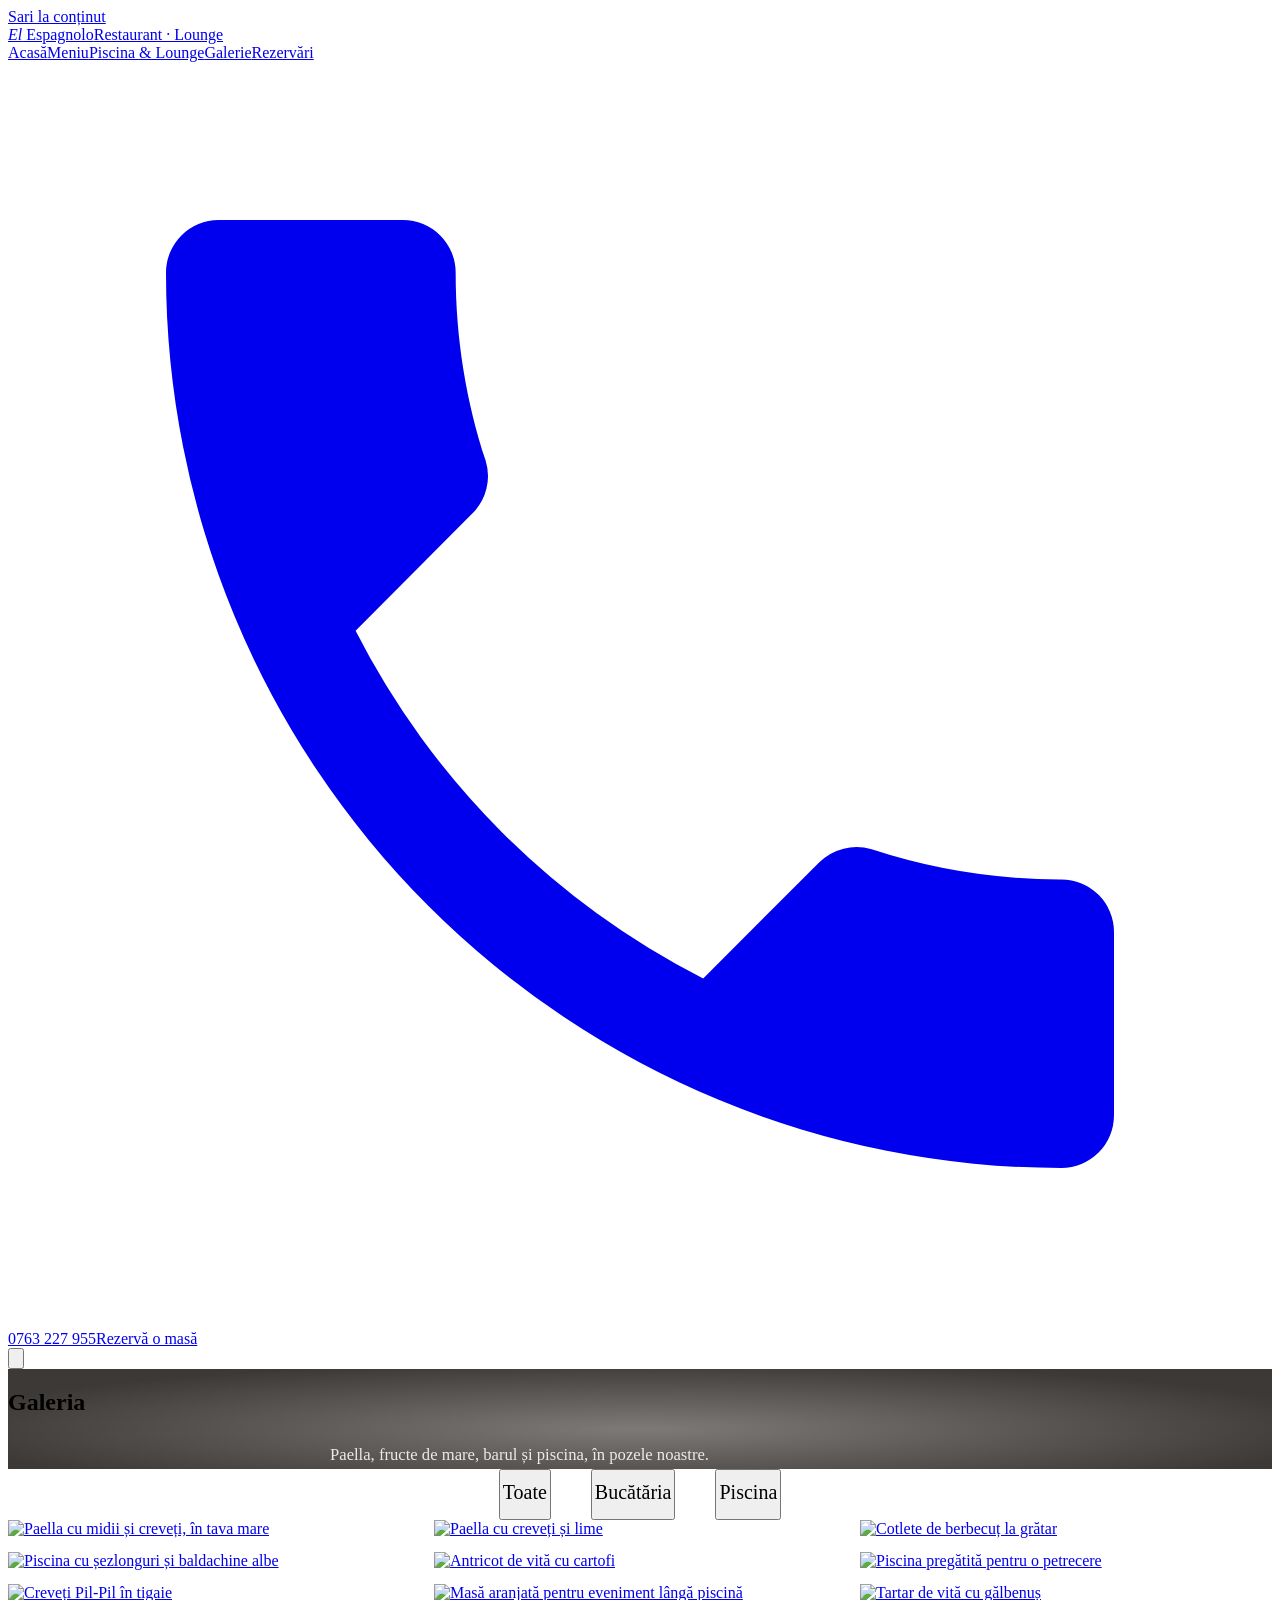
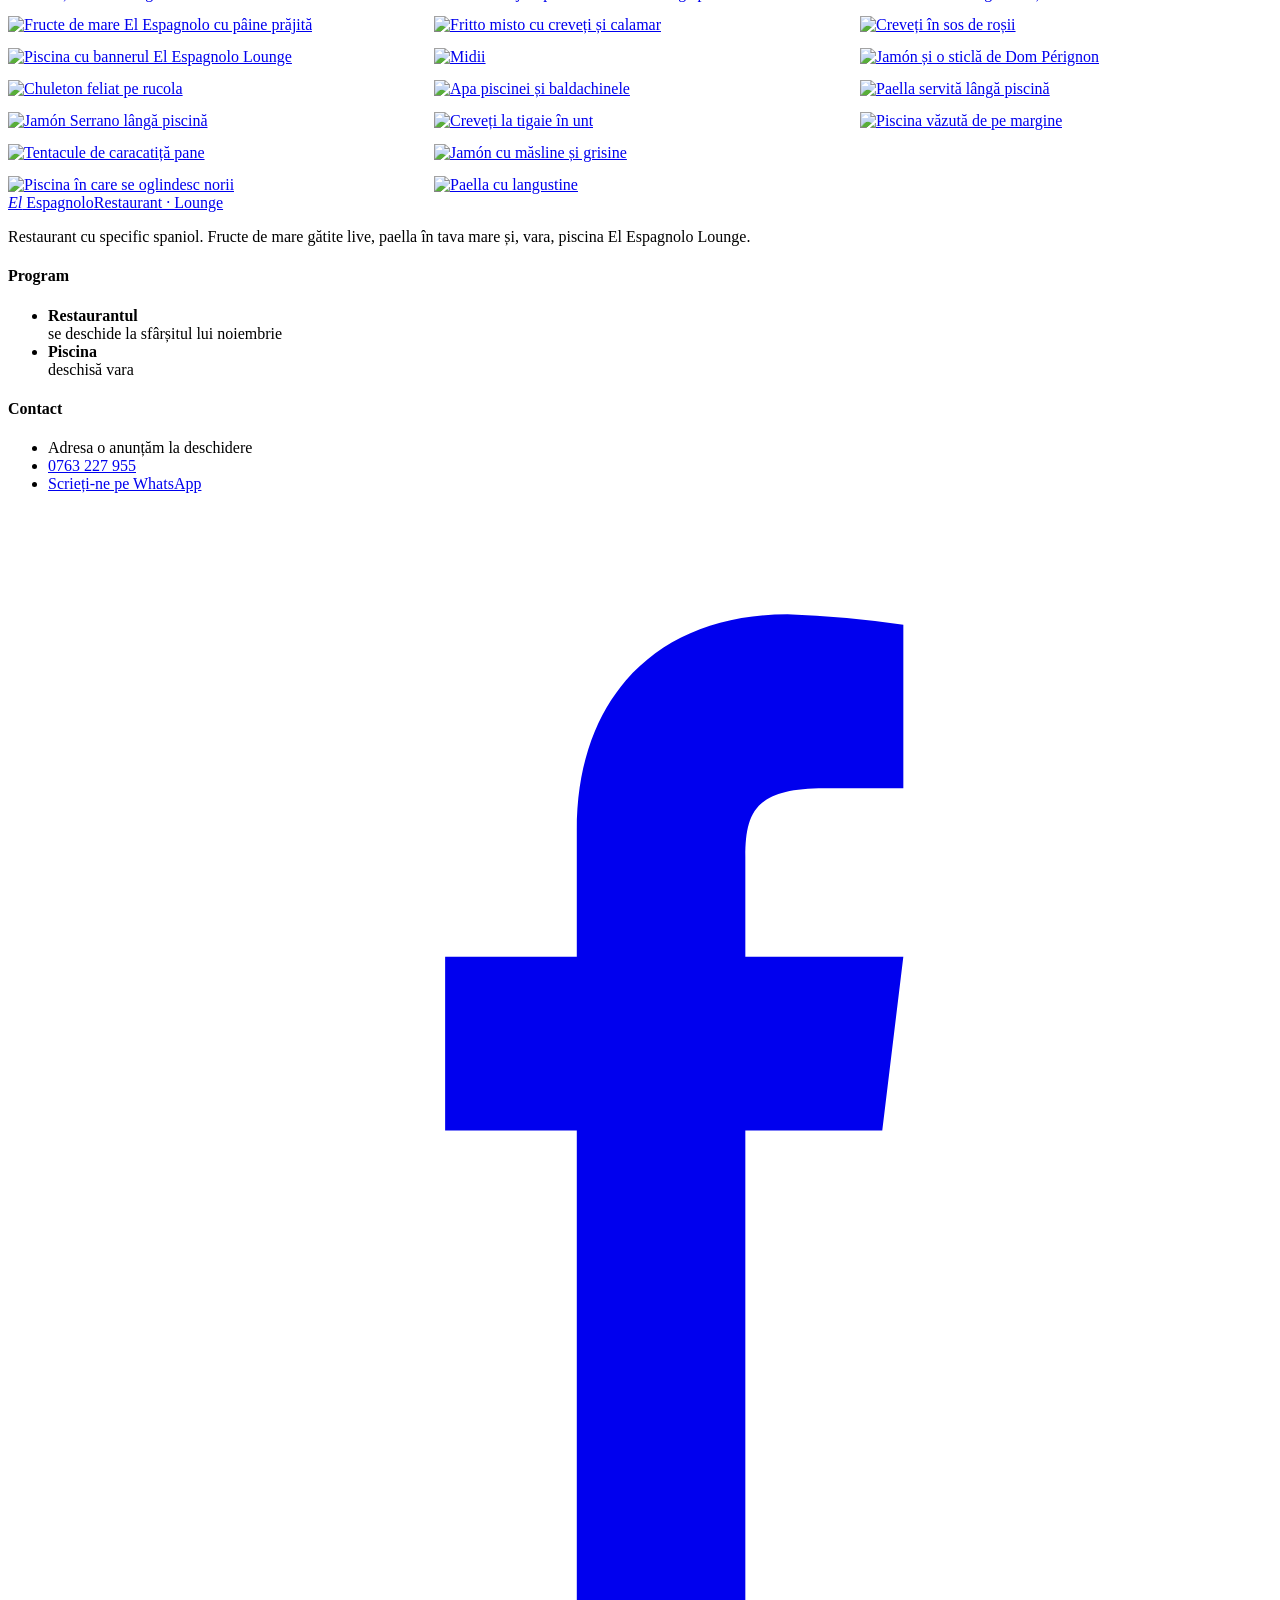
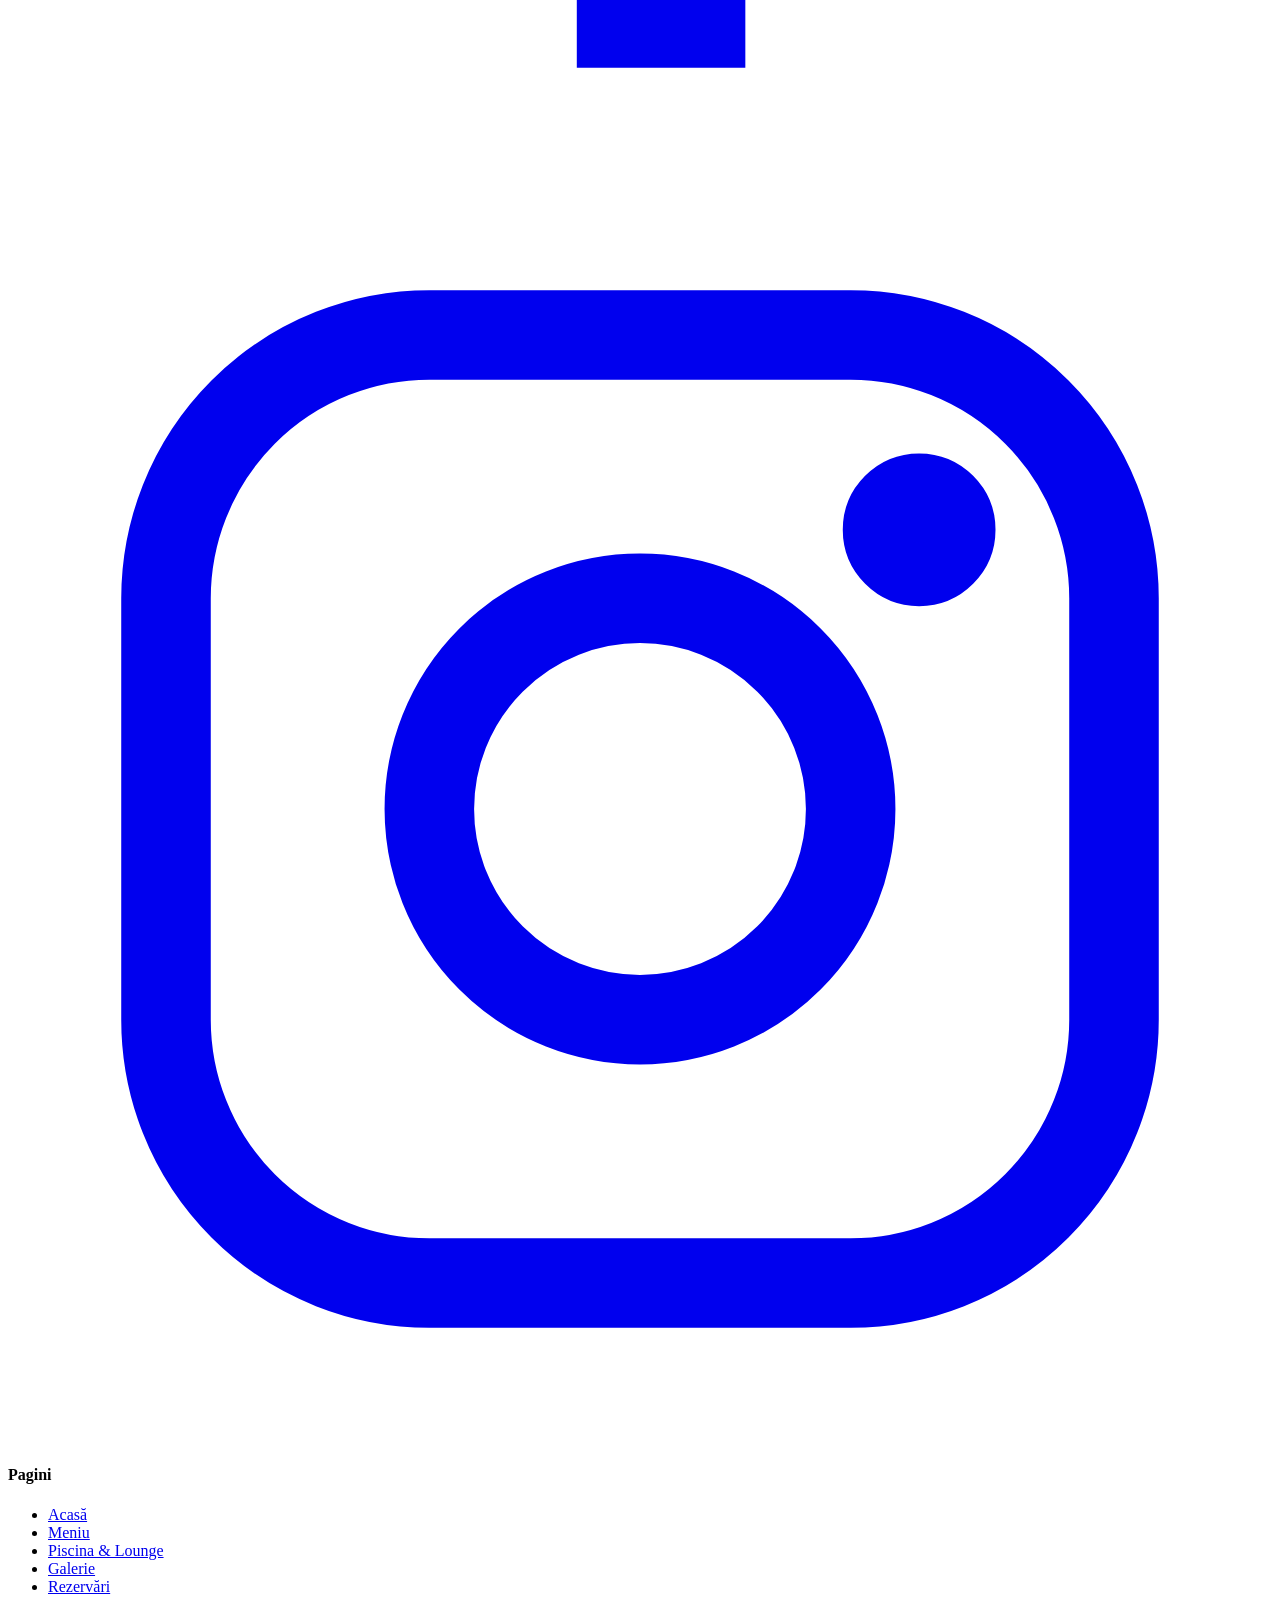
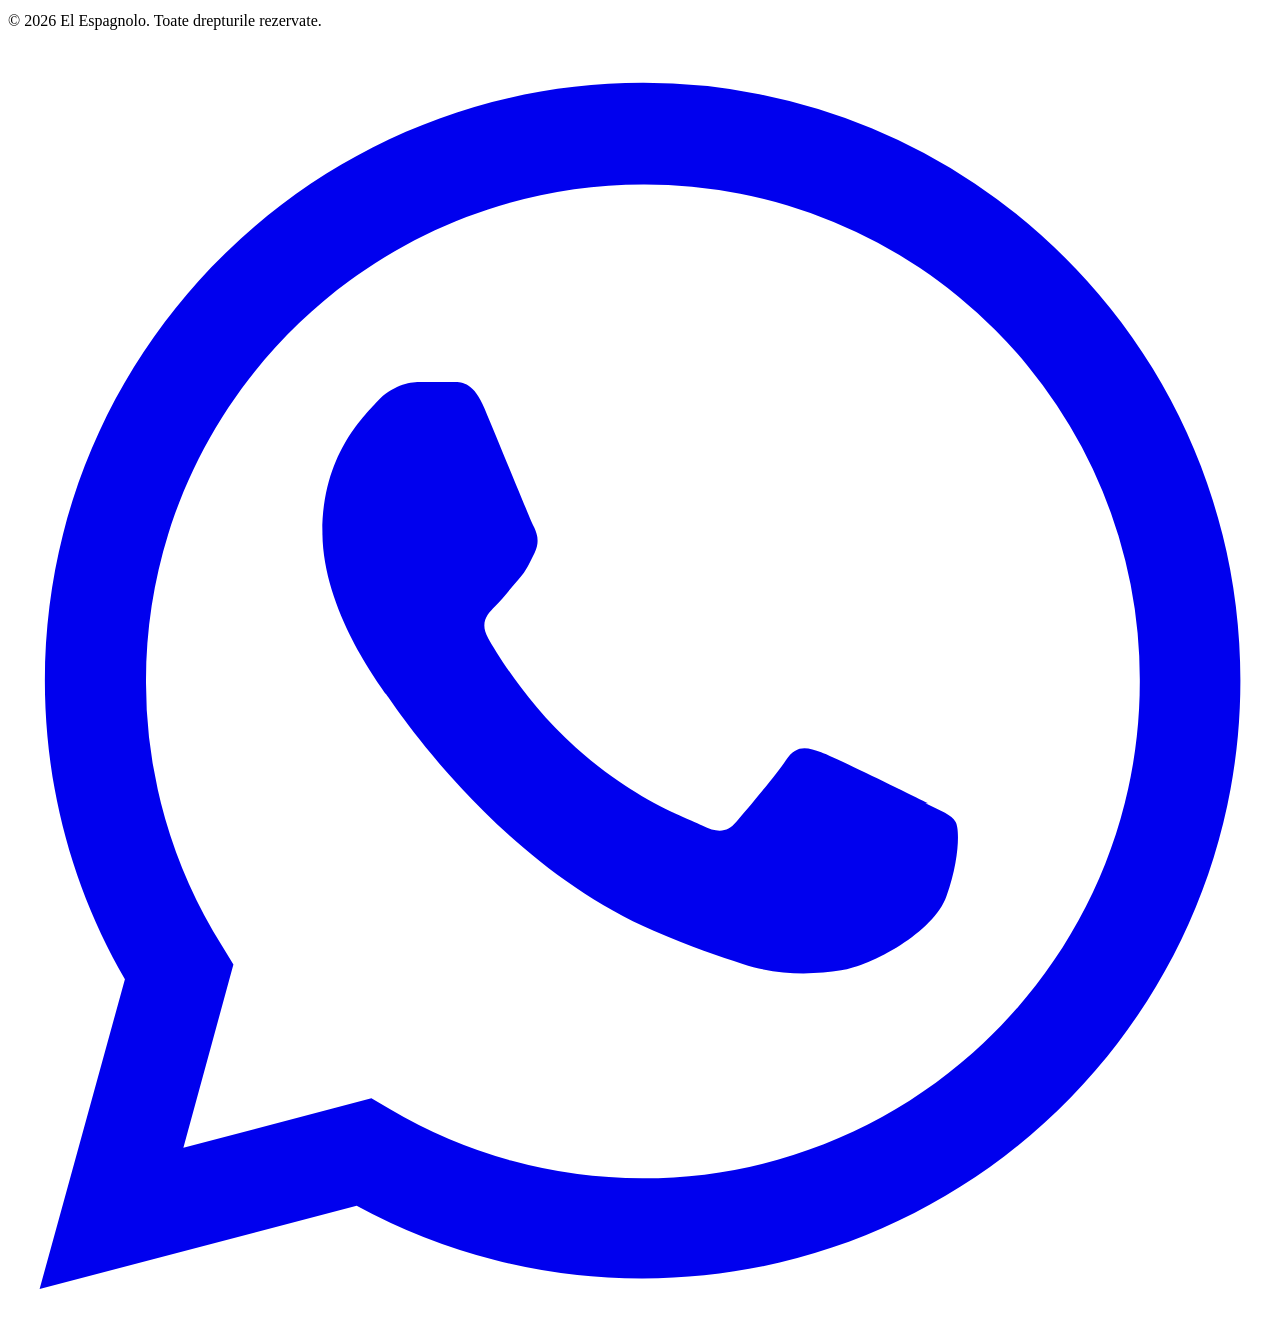
==== galerie/index.html @ dc4f6485 "Demo El Espagnolo" ====
<!DOCTYPE html><html lang="ro"><head><meta charset="utf-8"><meta name="viewport" content="width=device-width, initial-scale=1"><script>document.documentElement.classList.add('js');</script><title>Galerie · El Espagnolo</title><meta name="description" content="Poze de la El Espagnolo: paella, fructe de mare, barul și piscina El Espagnolo Lounge."><meta name="theme-color" content="#120d0a"><meta name="robots" content="noindex, nofollow"><link rel="icon" type="image/png" href="/el-espagnolo/favicon.png"><link rel="apple-touch-icon" href="/el-espagnolo/apple-touch-icon.png"><link rel="stylesheet" href="/el-espagnolo/_astro/Layout.CX-9FtsB.css"><style>.lb[data-astro-cid-utnzf2kr]{width:100vw;max-width:none;height:100dvh;max-height:none;color:var(--color-crem-text);background:#0c0907f5;border:0;margin:0;padding:56px 16px 64px}.lb[data-astro-cid-utnzf2kr][open]{place-items:center;display:grid}.lb[data-astro-cid-utnzf2kr]::backdrop{background:0 0}.lb__img[data-astro-cid-utnzf2kr]{object-fit:contain;max-width:min(1400px,100%);max-height:calc(100dvh - 140px)}.lb__alt[data-astro-cid-utnzf2kr]{text-align:center;color:#f3e6cfbf;font-size:14px;position:absolute;bottom:22px;left:0;right:0}.lb__btn[data-astro-cid-utnzf2kr]{border-radius:var(--radius-ui);width:48px;height:48px;color:var(--color-crem-text);place-items:center;transition:background-color .2s;display:grid;position:absolute}.lb__btn[data-astro-cid-utnzf2kr]:hover{background:#ffffff14}.lb__inchide[data-astro-cid-utnzf2kr]{top:10px;right:10px}.lb__prev[data-astro-cid-utnzf2kr],.lb__next[data-astro-cid-utnzf2kr]{top:50%;transform:translateY(-50%)}.lb__prev[data-astro-cid-utnzf2kr]{left:10px}.lb__next[data-astro-cid-utnzf2kr]{right:10px}@media (width<=640px){.lb__prev[data-astro-cid-utnzf2kr],.lb__next[data-astro-cid-utnzf2kr]{top:auto;bottom:8px;transform:none}}
.tp[data-astro-cid-t4bbc3rg]{padding:calc(var(--header-h) + clamp(72px, 9vw, 110px)) 0 clamp(72px, 9vw, 110px);background:var(--color-noapte);isolation:isolate;position:relative;overflow:hidden}.tp[data-astro-cid-t4bbc3rg] .tp__poza{z-index:-2;object-fit:cover;width:100%;height:100%;position:absolute;inset:0}.tp[data-astro-cid-t4bbc3rg]:before{content:"";z-index:-1;background:radial-gradient(at 50% 60%,#120d0a8c,#120d0ad1 80%);position:absolute;inset:0}.tp[data-astro-cid-t4bbc3rg] h1[data-astro-cid-t4bbc3rg] em[data-astro-cid-t4bbc3rg]{color:var(--color-aur);font-style:italic}.tp__text[data-astro-cid-t4bbc3rg]{color:#ffffffe0;max-width:620px;margin:24px auto 0;font-size:clamp(15.5px,1.3vw,17px);line-height:1.75}.tp__butoane[data-astro-cid-t4bbc3rg]{flex-wrap:wrap;justify-content:center;gap:14px;margin-top:36px;display:flex}
.file[data-astro-cid-ixi6pzvt]{border-bottom:1px solid var(--color-linie);justify-content:center;gap:clamp(18px,4vw,40px);display:flex}.fila[data-astro-cid-ixi6pzvt]{font-family:var(--font-serif);color:var(--color-muted);padding:10px 2px 14px;font-size:clamp(17px,2vw,20px);transition:color .2s;position:relative}.fila[data-astro-cid-ixi6pzvt]:after{content:"";background:var(--color-aur-2);height:2px;transition:transform .25s var(--ease-out-soft);position:absolute;bottom:-1px;left:0;right:0;transform:scaleX(0)}.fila[data-astro-cid-ixi6pzvt]:hover,.fila[data-astro-cid-ixi6pzvt].activ{color:var(--color-ink)}.fila[data-astro-cid-ixi6pzvt].activ:after{transform:scaleX(1)}.grila[data-astro-cid-ixi6pzvt]{columns:3 300px;column-gap:14px}.poza[data-astro-cid-ixi6pzvt]{break-inside:avoid;background:var(--color-poza);cursor:zoom-in;margin-bottom:14px;display:block;overflow:hidden}.poza[data-astro-cid-ixi6pzvt] img{width:100%;height:auto;transition:transform .6s var(--ease-out-soft), filter .3s}.poza[data-astro-cid-ixi6pzvt]:hover img{transform:scale(1.03)}.poza[data-astro-cid-ixi6pzvt][hidden]{display:none}
</style></head><body><a href="#continut" class="sr-only focus:not-sr-only focus:fixed focus:top-3 focus:left-3 focus:z-[100] focus:rounded-lg focus:bg-white focus:px-4 focus:py-2 focus:text-ink">Sari la conținut</a><header class="antet antet--plin" data-antet data-astro-cid-nen7h5rs><div class="container-site flex h-full items-center justify-between gap-6" data-astro-cid-nen7h5rs><a href="/el-espagnolo/" class="shrink-0" aria-label="El Espagnolo, prima pagină" data-astro-cid-nen7h5rs><span class="logo" data-astro-cid-f7espo7c><span class="logo__nume" data-astro-cid-f7espo7c><em data-astro-cid-f7espo7c>El</em> Espagnolo</span><span class="logo__sub" data-astro-cid-f7espo7c>Restaurant · Lounge</span></span></a><nav class="hidden items-center gap-8 xl:flex" aria-label="Meniu principal" data-astro-cid-nen7h5rs><a href="/el-espagnolo/" class="antet__link" data-astro-cid-nen7h5rs>Acasă</a><a href="/el-espagnolo/meniu/" class="antet__link" data-astro-cid-nen7h5rs>Meniu</a><a href="/el-espagnolo/piscina/" class="antet__link" data-astro-cid-nen7h5rs>Piscina &amp; Lounge</a><a href="/el-espagnolo/galerie/" class="antet__link activ" aria-current="page" data-astro-cid-nen7h5rs>Galerie</a><a href="/el-espagnolo/rezervari/" class="antet__link" data-astro-cid-nen7h5rs>Rezervări</a></nav><div class="hidden items-center gap-6 xl:flex" data-astro-cid-nen7h5rs><a href="tel:+40763227955" class="antet__tel" data-astro-cid-nen7h5rs><svg class="size-4 text-aur" viewBox="0 0 24 24" fill="currentColor" aria-hidden="true"><path d="M6.6 10.8a15.1 15.1 0 0 0 6.6 6.6l2.2-2.2a1 1 0 0 1 1-.25 11.4 11.4 0 0 0 3.6.57 1 1 0 0 1 1 1V20a1 1 0 0 1-1 1A17 17 0 0 1 3 4a1 1 0 0 1 1-1h3.5a1 1 0 0 1 1 1c0 1.25.2 2.45.57 3.57a1 1 0 0 1-.25 1z"></path></svg>0763 227 955</a><a href="/el-espagnolo/rezervari/" class="btn btn-aur antet__btn" data-astro-cid-nen7h5rs>Rezervă o masă</a></div><button type="button" class="antet__burger xl:hidden" aria-label="Deschide meniul" aria-expanded="false" aria-controls="meniu-mobil" data-burger data-astro-cid-nen7h5rs><svg class="size-6" viewBox="0 0 24 24" fill="none" stroke="currentColor" stroke-width="2.2" aria-hidden="true"><path d="M2 5h20M2 12h20M2 19h20"></path></svg></button></div></header><div id="meniu-mobil" class="mobil" hidden data-mobil data-astro-cid-nen7h5rs><div class="container-site flex h-[var(--header-h)] items-center justify-between" data-astro-cid-nen7h5rs><a href="/el-espagnolo/" aria-label="El Espagnolo, prima pagină" data-astro-cid-nen7h5rs><span class="logo" data-astro-cid-f7espo7c><span class="logo__nume" data-astro-cid-f7espo7c><em data-astro-cid-f7espo7c>El</em> Espagnolo</span><span class="logo__sub" data-astro-cid-f7espo7c>Restaurant · Lounge</span></span></a><button type="button" class="antet__burger" aria-label="Închide meniul" data-inchide data-astro-cid-nen7h5rs><svg class="size-6" viewBox="0 0 24 24" fill="none" stroke="currentColor" stroke-width="2.2" aria-hidden="true"><path d="m4 4 16 16M20 4 4 20"></path></svg></button></div><nav class="container-site mt-6 flex flex-col" aria-label="Meniu principal" data-astro-cid-nen7h5rs><a href="/el-espagnolo/" class="mobil__link" data-astro-cid-nen7h5rs>Acasă</a><a href="/el-espagnolo/meniu/" class="mobil__link" data-astro-cid-nen7h5rs>Meniu</a><a href="/el-espagnolo/piscina/" class="mobil__link" data-astro-cid-nen7h5rs>Piscina &amp; Lounge</a><a href="/el-espagnolo/galerie/" class="mobil__link activ" data-astro-cid-nen7h5rs>Galerie</a><a href="/el-espagnolo/rezervari/" class="mobil__link" data-astro-cid-nen7h5rs>Rezervări</a></nav><div class="container-site mt-10 flex flex-col gap-3" data-astro-cid-nen7h5rs><a href="/el-espagnolo/rezervari/" class="btn btn-aur w-full" data-astro-cid-nen7h5rs>Rezervă o masă</a><a href="tel:+40763227955" class="btn btn-contur w-full" data-astro-cid-nen7h5rs><svg class="size-4" viewBox="0 0 24 24" fill="currentColor" aria-hidden="true"><path d="M6.6 10.8a15.1 15.1 0 0 0 6.6 6.6l2.2-2.2a1 1 0 0 1 1-.25 11.4 11.4 0 0 0 3.6.57 1 1 0 0 1 1 1V20a1 1 0 0 1-1 1A17 17 0 0 1 3 4a1 1 0 0 1 1-1h3.5a1 1 0 0 1 1 1c0 1.25.2 2.45.57 3.57a1 1 0 0 1-.25 1z"></path></svg>0763 227 955</a></div></div><script type="module">var e=document.querySelector(`[data-antet]`);if(e?.classList.contains(`antet--peste`)){let t=()=>e.classList.toggle(`solid`,window.scrollY>40);t(),window.addEventListener(`scroll`,t,{passive:!0})}var t=document.querySelector(`[data-burger]`),n=document.querySelector(`[data-mobil]`),r=document.querySelector(`[data-inchide]`),i=e=>{n&&t&&(n.hidden=!e,t.setAttribute(`aria-expanded`,String(e)),document.documentElement.style.overflow=e?`hidden`:``,(e?r:t)?.focus())};t?.addEventListener(`click`,()=>i(!0)),r?.addEventListener(`click`,()=>i(!1)),document.addEventListener(`keydown`,e=>{e.key===`Escape`&&n&&!n.hidden&&i(!1)});</script><main id="continut"><section class="tp" data-astro-cid-t4bbc3rg><img src="/el-espagnolo/_astro/paella-piscina.Dd71itfz_Z2bz4U.webp" srcset="/el-espagnolo/_astro/paella-piscina.Dd71itfz_1eOojk.webp 960w, /el-espagnolo/_astro/paella-piscina.Dd71itfz_Z2bz4U.webp 1126w" alt sizes="100vw" loading="eager" fetchpriority="high" style="object-position:50% 60%" data-astro-cid-t4bbc3rg="true" decoding="async" width="1126" height="2000" class="tp__poza"><div class="container-site relative text-center" data-astro-cid-t4bbc3rg><h1 class="titlu-mare text-white" data-astro-cid-t4bbc3rg>Galeria</h1><p class="tp__text" data-astro-cid-t4bbc3rg>Paella, fructe de mare, barul și piscina, în pozele noastre.</p></div></section><section class="bg-fildes pt-14 pb-[var(--sectiune)]" data-astro-cid-ixi6pzvt><div class="container-site" data-astro-cid-ixi6pzvt><div class="file" role="tablist" aria-label="Filtrează galeria" data-astro-cid-ixi6pzvt><button type="button" role="tab" class="fila activ" aria-selected="true" data-grup="toate" data-astro-cid-ixi6pzvt>Toate</button><button type="button" role="tab" class="fila" aria-selected="false" data-grup="bucatarie" data-astro-cid-ixi6pzvt>Bucătăria</button><button type="button" role="tab" class="fila" aria-selected="false" data-grup="piscina" data-astro-cid-ixi6pzvt>Piscina</button></div><div class="grila mt-10" data-astro-cid-ixi6pzvt><a href="/el-espagnolo/_astro/paella-midii-creveti.BeEu_T23_2DRIn.webp" class="poza" data-lb="/el-espagnolo/_astro/paella-midii-creveti.BeEu_T23_2DRIn.webp" data-lb-alt="Paella cu midii și creveți, în tava mare" data-grup-poza="bucatarie" data-astro-cid-ixi6pzvt><img src="/el-espagnolo/_astro/paella-midii-creveti.BeEu_T23_Z1vIK31.webp" srcset="/el-espagnolo/_astro/paella-midii-creveti.BeEu_T23_Z2qQzFH.webp 400w, /el-espagnolo/_astro/paella-midii-creveti.BeEu_T23_QlnO4.webp 720w" alt="Paella cu midii și creveți, în tava mare" sizes="(min-width: 1024px) 400px, (min-width: 640px) 50vw, 100vw" data-astro-cid-ixi6pzvt="true" loading="lazy" decoding="async" width="2000" height="1126"></a><a href="/el-espagnolo/_astro/piscina-baldachine.cKUKAwQf_ocAQL.webp" class="poza" data-lb="/el-espagnolo/_astro/piscina-baldachine.cKUKAwQf_ocAQL.webp" data-lb-alt="Piscina cu șezlonguri și baldachine albe" data-grup-poza="piscina" data-astro-cid-ixi6pzvt><img src="/el-espagnolo/_astro/piscina-baldachine.cKUKAwQf_1Brqib.webp" srcset="/el-espagnolo/_astro/piscina-baldachine.cKUKAwQf_Z1O7o8n.webp 400w, /el-espagnolo/_astro/piscina-baldachine.cKUKAwQf_Z26Gehv.webp 720w" alt="Piscina cu șezlonguri și baldachine albe" sizes="(min-width: 1024px) 400px, (min-width: 640px) 50vw, 100vw" data-astro-cid-ixi6pzvt="true" loading="lazy" decoding="async" width="2000" height="1126"></a><a href="/el-espagnolo/_astro/creveti-pil-pil.D8tKtsqc_20e2pJ.webp" class="poza" data-lb="/el-espagnolo/_astro/creveti-pil-pil.D8tKtsqc_20e2pJ.webp" data-lb-alt="Creveți Pil-Pil în tigaie" data-grup-poza="bucatarie" data-astro-cid-ixi6pzvt><img src="/el-espagnolo/_astro/creveti-pil-pil.D8tKtsqc_Z26lEIX.webp" srcset="/el-espagnolo/_astro/creveti-pil-pil.D8tKtsqc_2djw2T.webp 400w, /el-espagnolo/_astro/creveti-pil-pil.D8tKtsqc_Z1qGGSC.webp 720w" alt="Creveți Pil-Pil în tigaie" sizes="(min-width: 1024px) 400px, (min-width: 640px) 50vw, 100vw" data-astro-cid-ixi6pzvt="true" loading="lazy" decoding="async" width="924" height="2000"></a><a href="/el-espagnolo/_astro/fructe-de-mare-espagnolo.Bnk3DT7w_Z2qxuss.webp" class="poza" data-lb="/el-espagnolo/_astro/fructe-de-mare-espagnolo.Bnk3DT7w_Z2qxuss.webp" data-lb-alt="Fructe de mare El Espagnolo cu pâine prăjită" data-grup-poza="bucatarie" data-astro-cid-ixi6pzvt><img src="/el-espagnolo/_astro/fructe-de-mare-espagnolo.Bnk3DT7w_1b1fY4.webp" srcset="/el-espagnolo/_astro/fructe-de-mare-espagnolo.Bnk3DT7w_ZaAm0p.webp 400w, /el-espagnolo/_astro/fructe-de-mare-espagnolo.Bnk3DT7w_Znytuw.webp 720w" alt="Fructe de mare El Espagnolo cu pâine prăjită" sizes="(min-width: 1024px) 400px, (min-width: 640px) 50vw, 100vw" data-astro-cid-ixi6pzvt="true" loading="lazy" decoding="async" width="946" height="2048"></a><a href="/el-espagnolo/_astro/piscina-lounge.BAAGfzZ5_13Ot0a.webp" class="poza" data-lb="/el-espagnolo/_astro/piscina-lounge.BAAGfzZ5_13Ot0a.webp" data-lb-alt="Piscina cu bannerul El Espagnolo Lounge" data-grup-poza="piscina" data-astro-cid-ixi6pzvt><img src="/el-espagnolo/_astro/piscina-lounge.BAAGfzZ5_1uQHTp.webp" srcset="/el-espagnolo/_astro/piscina-lounge.BAAGfzZ5_8QKsj.webp 400w, /el-espagnolo/_astro/piscina-lounge.BAAGfzZ5_CNb93.webp 720w" alt="Piscina cu bannerul El Espagnolo Lounge" sizes="(min-width: 1024px) 400px, (min-width: 640px) 50vw, 100vw" data-astro-cid-ixi6pzvt="true" loading="lazy" decoding="async" width="2000" height="1126"></a><a href="/el-espagnolo/_astro/chuleton-rucola.D6UHAKng_Z1v4KBX.webp" class="poza" data-lb="/el-espagnolo/_astro/chuleton-rucola.D6UHAKng_Z1v4KBX.webp" data-lb-alt="Chuleton feliat pe rucola" data-grup-poza="bucatarie" data-astro-cid-ixi6pzvt><img src="/el-espagnolo/_astro/chuleton-rucola.D6UHAKng_1fPjoP.webp" srcset="/el-espagnolo/_astro/chuleton-rucola.D6UHAKng_1itElw.webp 400w, /el-espagnolo/_astro/chuleton-rucola.D6UHAKng_Z2sdbsQ.webp 720w" alt="Chuleton feliat pe rucola" sizes="(min-width: 1024px) 400px, (min-width: 640px) 50vw, 100vw" data-astro-cid-ixi6pzvt="true" loading="lazy" decoding="async" width="995" height="2048"></a><a href="/el-espagnolo/_astro/jamon-piscina.BQNOG-IE_20Gqev.webp" class="poza" data-lb="/el-espagnolo/_astro/jamon-piscina.BQNOG-IE_20Gqev.webp" data-lb-alt="Jamón Serrano lângă piscină" data-grup-poza="bucatarie" data-astro-cid-ixi6pzvt><img src="/el-espagnolo/_astro/jamon-piscina.BQNOG-IE_Z21kWbz.webp" srcset="/el-espagnolo/_astro/jamon-piscina.BQNOG-IE_Zj0LFy.webp 400w, /el-espagnolo/_astro/jamon-piscina.BQNOG-IE_Z1VOidj.webp 720w" alt="Jamón Serrano lângă piscină" sizes="(min-width: 1024px) 400px, (min-width: 640px) 50vw, 100vw" data-astro-cid-ixi6pzvt="true" loading="lazy" decoding="async" width="1350" height="2400"></a><a href="/el-espagnolo/_astro/caracatita-pane.CkDs6-ld_Z1jaWXF.webp" class="poza" data-lb="/el-espagnolo/_astro/caracatita-pane.CkDs6-ld_Z1jaWXF.webp" data-lb-alt="Tentacule de caracatiță pane" data-grup-poza="bucatarie" data-astro-cid-ixi6pzvt><img src="/el-espagnolo/_astro/caracatita-pane.CkDs6-ld_Z2wSJfw.webp" srcset="/el-espagnolo/_astro/caracatita-pane.CkDs6-ld_1LLrwl.webp 400w, /el-espagnolo/_astro/caracatita-pane.CkDs6-ld_Z1ReLpb.webp 720w" alt="Tentacule de caracatiță pane" sizes="(min-width: 1024px) 400px, (min-width: 640px) 50vw, 100vw" data-astro-cid-ixi6pzvt="true" loading="lazy" decoding="async" width="924" height="2000"></a><a href="/el-espagnolo/_astro/piscina-oglinda.Cqft7feU_ZrXi7V.webp" class="poza" data-lb="/el-espagnolo/_astro/piscina-oglinda.Cqft7feU_ZrXi7V.webp" data-lb-alt="Piscina în care se oglindesc norii" data-grup-poza="piscina" data-astro-cid-ixi6pzvt><img src="/el-espagnolo/_astro/piscina-oglinda.Cqft7feU_Z1QL5fn.webp" srcset="/el-espagnolo/_astro/piscina-oglinda.Cqft7feU_KaeNF.webp 400w, /el-espagnolo/_astro/piscina-oglinda.Cqft7feU_IyCUl.webp 720w" alt="Piscina în care se oglindesc norii" sizes="(min-width: 1024px) 400px, (min-width: 640px) 50vw, 100vw" data-astro-cid-ixi6pzvt="true" loading="lazy" decoding="async" width="2000" height="1126"></a><a href="/el-espagnolo/_astro/paella-lamaie.Boj1KfNP_Z2jWqPR.webp" class="poza" data-lb="/el-espagnolo/_astro/paella-lamaie.Boj1KfNP_Z2jWqPR.webp" data-lb-alt="Paella cu creveți și lime" data-grup-poza="bucatarie" data-astro-cid-ixi6pzvt><img src="/el-espagnolo/_astro/paella-lamaie.Boj1KfNP_Z10fcpT.webp" srcset="/el-espagnolo/_astro/paella-lamaie.Boj1KfNP_ZjqTel.webp 400w, /el-espagnolo/_astro/paella-lamaie.Boj1KfNP_1uyHBt.webp 720w" alt="Paella cu creveți și lime" sizes="(min-width: 1024px) 400px, (min-width: 640px) 50vw, 100vw" data-astro-cid-ixi6pzvt="true" loading="lazy" decoding="async" width="2000" height="1126"></a><a href="/el-espagnolo/_astro/antricot-cartofi.D1Fv7wzt_psQzF.webp" class="poza" data-lb="/el-espagnolo/_astro/antricot-cartofi.D1Fv7wzt_psQzF.webp" data-lb-alt="Antricot de vită cu cartofi" data-grup-poza="bucatarie" data-astro-cid-ixi6pzvt><img src="/el-espagnolo/_astro/antricot-cartofi.D1Fv7wzt_ZeEX8N.webp" srcset="/el-espagnolo/_astro/antricot-cartofi.D1Fv7wzt_Z1lGysM.webp 400w, /el-espagnolo/_astro/antricot-cartofi.D1Fv7wzt_ZFE8yH.webp 720w" alt="Antricot de vită cu cartofi" sizes="(min-width: 1024px) 400px, (min-width: 640px) 50vw, 100vw" data-astro-cid-ixi6pzvt="true" loading="lazy" decoding="async" width="1153" height="2048"></a><a href="/el-espagnolo/_astro/eveniment-piscina.DTo8fNOn_1hP5fq.webp" class="poza" data-lb="/el-espagnolo/_astro/eveniment-piscina.DTo8fNOn_1hP5fq.webp" data-lb-alt="Masă aranjată pentru eveniment lângă piscină" data-grup-poza="piscina" data-astro-cid-ixi6pzvt><img src="/el-espagnolo/_astro/eveniment-piscina.DTo8fNOn_Zv3wD8.webp" srcset="/el-espagnolo/_astro/eveniment-piscina.DTo8fNOn_1V3aaF.webp 400w, /el-espagnolo/_astro/eveniment-piscina.DTo8fNOn_ZIkqls.webp 720w" alt="Masă aranjată pentru eveniment lângă piscină" sizes="(min-width: 1024px) 400px, (min-width: 640px) 50vw, 100vw" data-astro-cid-ixi6pzvt="true" loading="lazy" decoding="async" width="1600" height="1200"></a><a href="/el-espagnolo/_astro/fritto-misto.q4AoSHuI_6gqzU.webp" class="poza" data-lb="/el-espagnolo/_astro/fritto-misto.q4AoSHuI_6gqzU.webp" data-lb-alt="Fritto misto cu creveți și calamar" data-grup-poza="bucatarie" data-astro-cid-ixi6pzvt><img src="/el-espagnolo/_astro/fritto-misto.q4AoSHuI_1nOT8.webp" srcset="/el-espagnolo/_astro/fritto-misto.q4AoSHuI_ZOv81B.webp 400w, /el-espagnolo/_astro/fritto-misto.q4AoSHuI_DOQAM.webp 720w" alt="Fritto misto cu creveți și calamar" sizes="(min-width: 1024px) 400px, (min-width: 640px) 50vw, 100vw" data-astro-cid-ixi6pzvt="true" loading="lazy" decoding="async" width="954" height="954"></a><a href="/el-espagnolo/_astro/midii.WesQ9Hp8_Z1N7ehe.webp" class="poza" data-lb="/el-espagnolo/_astro/midii.WesQ9Hp8_Z1N7ehe.webp" data-lb-alt="Midii" data-grup-poza="bucatarie" data-astro-cid-ixi6pzvt><img src="/el-espagnolo/_astro/midii.WesQ9Hp8_12oab1.webp" srcset="/el-espagnolo/_astro/midii.WesQ9Hp8_Z1zx1MD.webp 400w, /el-espagnolo/_astro/midii.WesQ9Hp8_ZANBEo.webp 720w" alt="Midii" sizes="(min-width: 1024px) 400px, (min-width: 640px) 50vw, 100vw" data-astro-cid-ixi6pzvt="true" loading="lazy" decoding="async" width="1536" height="2048"></a><a href="/el-espagnolo/_astro/piscina-apa.BOM4hZ6E_1cIzp5.webp" class="poza" data-lb="/el-espagnolo/_astro/piscina-apa.BOM4hZ6E_1cIzp5.webp" data-lb-alt="Apa piscinei și baldachinele" data-grup-poza="piscina" data-astro-cid-ixi6pzvt><img src="/el-espagnolo/_astro/piscina-apa.BOM4hZ6E_1Rg7Rt.webp" srcset="/el-espagnolo/_astro/piscina-apa.BOM4hZ6E_1XXh59.webp 400w, /el-espagnolo/_astro/piscina-apa.BOM4hZ6E_1UOKRp.webp 720w" alt="Apa piscinei și baldachinele" sizes="(min-width: 1024px) 400px, (min-width: 640px) 50vw, 100vw" data-astro-cid-ixi6pzvt="true" loading="lazy" decoding="async" width="2000" height="1126"></a><a href="/el-espagnolo/_astro/creveti-unt.Cdq0Uhx6_Z16vJ0X.webp" class="poza" data-lb="/el-espagnolo/_astro/creveti-unt.Cdq0Uhx6_Z16vJ0X.webp" data-lb-alt="Creveți la tigaie în unt" data-grup-poza="bucatarie" data-astro-cid-ixi6pzvt><img src="/el-espagnolo/_astro/creveti-unt.Cdq0Uhx6_uaFl3.webp" srcset="/el-espagnolo/_astro/creveti-unt.Cdq0Uhx6_1hDWsh.webp 400w, /el-espagnolo/_astro/creveti-unt.Cdq0Uhx6_2oM290.webp 720w" alt="Creveți la tigaie în unt" sizes="(min-width: 1024px) 400px, (min-width: 640px) 50vw, 100vw" data-astro-cid-ixi6pzvt="true" loading="lazy" decoding="async" width="946" height="2048"></a><a href="/el-espagnolo/_astro/jamon-masline.DiOcQhTn_Z13f9U6.webp" class="poza" data-lb="/el-espagnolo/_astro/jamon-masline.DiOcQhTn_Z13f9U6.webp" data-lb-alt="Jamón cu măsline și grisine" data-grup-poza="bucatarie" data-astro-cid-ixi6pzvt><img src="/el-espagnolo/_astro/jamon-masline.DiOcQhTn_2serK8.webp" srcset="/el-espagnolo/_astro/jamon-masline.DiOcQhTn_Z1JgjC.webp 400w, /el-espagnolo/_astro/jamon-masline.DiOcQhTn_Z2w7xvE.webp 720w" alt="Jamón cu măsline și grisine" sizes="(min-width: 1024px) 400px, (min-width: 640px) 50vw, 100vw" data-astro-cid-ixi6pzvt="true" loading="lazy" decoding="async" width="1126" height="2000"></a><a href="/el-espagnolo/_astro/paella-langustine.CK0Pm4fd_2cKEge.webp" class="poza" data-lb="/el-espagnolo/_astro/paella-langustine.CK0Pm4fd_2cKEge.webp" data-lb-alt="Paella cu langustine" data-grup-poza="bucatarie" data-astro-cid-ixi6pzvt><img src="/el-espagnolo/_astro/paella-langustine.CK0Pm4fd_1zU5c6.webp" srcset="/el-espagnolo/_astro/paella-langustine.CK0Pm4fd_18TbTA.webp 400w, /el-espagnolo/_astro/paella-langustine.CK0Pm4fd_1MkzrA.webp 720w" alt="Paella cu langustine" sizes="(min-width: 1024px) 400px, (min-width: 640px) 50vw, 100vw" data-astro-cid-ixi6pzvt="true" loading="lazy" decoding="async" width="2000" height="1126"></a><a href="/el-espagnolo/_astro/cotlete-berbecut.BAOpE-dU_ZXKQAx.webp" class="poza" data-lb="/el-espagnolo/_astro/cotlete-berbecut.BAOpE-dU_ZXKQAx.webp" data-lb-alt="Cotlete de berbecuț la grătar" data-grup-poza="bucatarie" data-astro-cid-ixi6pzvt><img src="/el-espagnolo/_astro/cotlete-berbecut.BAOpE-dU_Z2m5xmC.webp" srcset="/el-espagnolo/_astro/cotlete-berbecut.BAOpE-dU_1yow19.webp 400w, /el-espagnolo/_astro/cotlete-berbecut.BAOpE-dU_6Xo93.webp 720w" alt="Cotlete de berbecuț la grătar" sizes="(min-width: 1024px) 400px, (min-width: 640px) 50vw, 100vw" data-astro-cid-ixi6pzvt="true" loading="lazy" decoding="async" width="924" height="2000"></a><a href="/el-espagnolo/_astro/piscina-lunga.K3l_NiV-_1TtUle.webp" class="poza" data-lb="/el-espagnolo/_astro/piscina-lunga.K3l_NiV-_1TtUle.webp" data-lb-alt="Piscina pregătită pentru o petrecere" data-grup-poza="piscina" data-astro-cid-ixi6pzvt><img src="/el-espagnolo/_astro/piscina-lunga.K3l_NiV-_uRXpB.webp" srcset="/el-espagnolo/_astro/piscina-lunga.K3l_NiV-_Q1kui.webp 400w, /el-espagnolo/_astro/piscina-lunga.K3l_NiV-_Z22G2V7.webp 720w" alt="Piscina pregătită pentru o petrecere" sizes="(min-width: 1024px) 400px, (min-width: 640px) 50vw, 100vw" data-astro-cid-ixi6pzvt="true" loading="lazy" decoding="async" width="1600" height="1200"></a><a href="/el-espagnolo/_astro/tartar-vita.BaHrLhgu_ZmuzRs.webp" class="poza" data-lb="/el-espagnolo/_astro/tartar-vita.BaHrLhgu_ZmuzRs.webp" data-lb-alt="Tartar de vită cu gălbenuș" data-grup-poza="bucatarie" data-astro-cid-ixi6pzvt><img src="/el-espagnolo/_astro/tartar-vita.BaHrLhgu_Z1T5W2F.webp" srcset="/el-espagnolo/_astro/tartar-vita.BaHrLhgu_1bPgS.webp 400w, /el-espagnolo/_astro/tartar-vita.BaHrLhgu_ZC1uTD.webp 720w" alt="Tartar de vită cu gălbenuș" sizes="(min-width: 1024px) 400px, (min-width: 640px) 50vw, 100vw" data-astro-cid-ixi6pzvt="true" loading="lazy" decoding="async" width="945" height="2048"></a><a href="/el-espagnolo/_astro/creveti-sos-rosii.Bmo2Wnd3_Z22UTaJ.webp" class="poza" data-lb="/el-espagnolo/_astro/creveti-sos-rosii.Bmo2Wnd3_Z22UTaJ.webp" data-lb-alt="Creveți în sos de roșii" data-grup-poza="bucatarie" data-astro-cid-ixi6pzvt><img src="/el-espagnolo/_astro/creveti-sos-rosii.Bmo2Wnd3_ZIFqcI.webp" srcset="/el-espagnolo/_astro/creveti-sos-rosii.Bmo2Wnd3_Z22m2bY.webp 400w, /el-espagnolo/_astro/creveti-sos-rosii.Bmo2Wnd3_Z1v6F7z.webp 720w" alt="Creveți în sos de roșii" sizes="(min-width: 1024px) 400px, (min-width: 640px) 50vw, 100vw" data-astro-cid-ixi6pzvt="true" loading="lazy" decoding="async" width="1126" height="2000"></a><a href="/el-espagnolo/_astro/jamon-dom-perignon.Db61GEQf_Z27OHW.webp" class="poza" data-lb="/el-espagnolo/_astro/jamon-dom-perignon.Db61GEQf_Z27OHW.webp" data-lb-alt="Jamón și o sticlă de Dom Pérignon" data-grup-poza="bucatarie" data-astro-cid-ixi6pzvt><img src="/el-espagnolo/_astro/jamon-dom-perignon.Db61GEQf_zjr1X.webp" srcset="/el-espagnolo/_astro/jamon-dom-perignon.Db61GEQf_1FUmKw.webp 400w, /el-espagnolo/_astro/jamon-dom-perignon.Db61GEQf_ZcG6Ol.webp 720w" alt="Jamón și o sticlă de Dom Pérignon" sizes="(min-width: 1024px) 400px, (min-width: 640px) 50vw, 100vw" data-astro-cid-ixi6pzvt="true" loading="lazy" decoding="async" width="900" height="1600"></a><a href="/el-espagnolo/_astro/paella-piscina.Dd71itfz_kH6k.webp" class="poza" data-lb="/el-espagnolo/_astro/paella-piscina.Dd71itfz_kH6k.webp" data-lb-alt="Paella servită lângă piscină" data-grup-poza="bucatarie" data-astro-cid-ixi6pzvt><img src="/el-espagnolo/_astro/paella-piscina.Dd71itfz_Z2bz4U.webp" srcset="/el-espagnolo/_astro/paella-piscina.Dd71itfz_Z1FClPa.webp 400w, /el-espagnolo/_astro/paella-piscina.Dd71itfz_2fwYun.webp 720w" alt="Paella servită lângă piscină" sizes="(min-width: 1024px) 400px, (min-width: 640px) 50vw, 100vw" data-astro-cid-ixi6pzvt="true" loading="lazy" decoding="async" width="1126" height="2000"></a><a href="/el-espagnolo/_astro/piscina-palmieri.BHnEuiVj_2at2ws.webp" class="poza" data-lb="/el-espagnolo/_astro/piscina-palmieri.BHnEuiVj_2at2ws.webp" data-lb-alt="Piscina văzută de pe margine" data-grup-poza="piscina" data-astro-cid-ixi6pzvt><img src="/el-espagnolo/_astro/piscina-palmieri.BHnEuiVj_ZD4br3.webp" srcset="/el-espagnolo/_astro/piscina-palmieri.BHnEuiVj_ZOkeny.webp 400w, /el-espagnolo/_astro/piscina-palmieri.BHnEuiVj_Z1C7cD7.webp 720w" alt="Piscina văzută de pe margine" sizes="(min-width: 1024px) 400px, (min-width: 640px) 50vw, 100vw" data-astro-cid-ixi6pzvt="true" loading="lazy" decoding="async" width="2000" height="1126"></a></div></div></section><dialog class="lb" aria-label="Poză mărită" data-lb-dialog data-astro-cid-utnzf2kr><img alt="" class="lb__img" data-lb-img data-astro-cid-utnzf2kr><p class="lb__alt" data-lb-alt data-astro-cid-utnzf2kr></p><button type="button" class="lb__btn lb__inchide" aria-label="Închide" data-lb-inchide data-astro-cid-utnzf2kr><svg class="size-6" viewBox="0 0 24 24" fill="none" stroke="currentColor" stroke-width="2.2" aria-hidden="true"><path d="m4 4 16 16M20 4 4 20"></path></svg></button><button type="button" class="lb__btn lb__prev" aria-label="Poza anterioară" data-lb-prev data-astro-cid-utnzf2kr><svg class="size-6" viewBox="0 0 24 24" fill="none" stroke="currentColor" stroke-width="1.8" aria-hidden="true"><path d="M21 12H3m7-7-7 7 7 7"></path></svg></button><button type="button" class="lb__btn lb__next" aria-label="Poza următoare" data-lb-next data-astro-cid-utnzf2kr><svg class="size-6" viewBox="0 0 24 24" fill="none" stroke="currentColor" stroke-width="1.8" aria-hidden="true"><path d="M3 12h18m-7-7 7 7-7 7"></path></svg></button></dialog><script type="module">var e=document.querySelector(`[data-lb-dialog]`);if(e){let t=e.querySelector(`[data-lb-img]`),n=e.querySelector(`[data-lb-alt]`),r=[],i=0,a=e=>{i=(e+r.length)%r.length;let a=r[i];t.src=a.dataset.lb,t.alt=a.dataset.lbAlt||``,n.textContent=a.dataset.lbAlt||``};document.addEventListener(`click`,t=>{let n=t.target.closest(`[data-lb]`);n&&(t.preventDefault(),r=[...document.querySelectorAll(`[data-lb]`)].filter(e=>e.offsetParent!==null),a(Math.max(0,r.indexOf(n))),e.showModal())}),e.querySelector(`[data-lb-inchide]`).addEventListener(`click`,()=>e.close()),e.querySelector(`[data-lb-prev]`).addEventListener(`click`,()=>a(i-1)),e.querySelector(`[data-lb-next]`).addEventListener(`click`,()=>a(i+1)),e.addEventListener(`keydown`,e=>{e.key===`ArrowLeft`&&a(i-1),e.key===`ArrowRight`&&a(i+1)});let o=0;e.addEventListener(`touchstart`,e=>o=e.touches[0].clientX,{passive:!0}),e.addEventListener(`touchend`,e=>{let t=e.changedTouches[0].clientX-o;Math.abs(t)>50&&a(t<0?i+1:i-1)}),e.addEventListener(`click`,t=>{t.target===e&&e.close()})}</script></main><!-- Footer Alioli: 4 coloane, titluri Playfair aurii, text Poppins 14,4 px, linie de copyright jos. --><footer class="subsol" data-astro-cid-jo6i4kqk><div class="container-site grid gap-12 py-20 sm:grid-cols-2 lg:grid-cols-[1.3fr_1fr_1fr_1fr]" data-astro-cid-jo6i4kqk><div data-astro-cid-jo6i4kqk><a href="/el-espagnolo/" aria-label="El Espagnolo, prima pagină" data-astro-cid-jo6i4kqk><span class="logo" data-astro-cid-f7espo7c><span class="logo__nume" data-astro-cid-f7espo7c><em data-astro-cid-f7espo7c>El</em> Espagnolo</span><span class="logo__sub" data-astro-cid-f7espo7c>Restaurant · Lounge</span></span></a><p class="mt-6 max-w-[300px]" data-astro-cid-jo6i4kqk>Restaurant cu specific spaniol. Fructe de mare gătite live, paella în tava mare și, vara, piscina El Espagnolo Lounge.</p></div><div data-astro-cid-jo6i4kqk><h4 class="subsol__titlu" data-astro-cid-jo6i4kqk>Program</h4><ul class="space-y-2" data-astro-cid-jo6i4kqk><li data-astro-cid-jo6i4kqk><strong class="font-semibold text-white" data-astro-cid-jo6i4kqk>Restaurantul</strong><br data-astro-cid-jo6i4kqk>se deschide la sfârșitul lui noiembrie</li><li data-astro-cid-jo6i4kqk><strong class="font-semibold text-white" data-astro-cid-jo6i4kqk>Piscina</strong><br data-astro-cid-jo6i4kqk>deschisă vara</li></ul></div><div data-astro-cid-jo6i4kqk><h4 class="subsol__titlu" data-astro-cid-jo6i4kqk>Contact</h4><ul class="space-y-2" data-astro-cid-jo6i4kqk><li data-astro-cid-jo6i4kqk>Adresa o anunțăm la deschidere</li><li data-astro-cid-jo6i4kqk><a href="tel:+40763227955" class="subsol__link" data-astro-cid-jo6i4kqk>0763 227 955</a></li><li data-astro-cid-jo6i4kqk><a href="https://wa.me/40763227955?text=Bun%C4%83%20ziua!%20A%C8%99%20dori%20o%20rezervare%20la%20El%20Espagnolo." target="_blank" rel="noopener" class="subsol__link" data-astro-cid-jo6i4kqk>Scrieți-ne pe WhatsApp</a></li></ul><div class="mt-5 flex gap-3" data-astro-cid-jo6i4kqk><a href="#" class="subsol__social" aria-label="Facebook" data-astro-cid-jo6i4kqk><svg class="size-[18px]" viewBox="0 0 24 24" fill="currentColor" aria-hidden="true"><path d="M14 8.5V6.6c0-.85.2-1.3 1.5-1.3H17V2.2A20 20 0 0 0 14.8 2C12.4 2 10.8 3.5 10.8 6.1v2.4H8.3v3.3h2.5V22H14V11.8h2.6l.4-3.3z"></path></svg></a><a href="#" class="subsol__social" aria-label="Instagram" data-astro-cid-jo6i4kqk><svg class="size-[18px]" viewBox="0 0 24 24" fill="none" stroke="currentColor" stroke-width="1.7" aria-hidden="true"><rect x="3" y="3" width="18" height="18" rx="5"></rect><circle cx="12" cy="12" r="4"></circle><circle cx="17.3" cy="6.7" r="0.6" fill="currentColor"></circle></svg></a></div></div><div data-astro-cid-jo6i4kqk><h4 class="subsol__titlu" data-astro-cid-jo6i4kqk>Pagini</h4><ul class="space-y-2" data-astro-cid-jo6i4kqk><li data-astro-cid-jo6i4kqk><a href="/el-espagnolo/" class="subsol__link" data-astro-cid-jo6i4kqk>Acasă</a></li><li data-astro-cid-jo6i4kqk><a href="/el-espagnolo/meniu/" class="subsol__link" data-astro-cid-jo6i4kqk>Meniu</a></li><li data-astro-cid-jo6i4kqk><a href="/el-espagnolo/piscina/" class="subsol__link" data-astro-cid-jo6i4kqk>Piscina &amp; Lounge</a></li><li data-astro-cid-jo6i4kqk><a href="/el-espagnolo/galerie/" class="subsol__link" data-astro-cid-jo6i4kqk>Galerie</a></li><li data-astro-cid-jo6i4kqk><a href="/el-espagnolo/rezervari/" class="subsol__link" data-astro-cid-jo6i4kqk>Rezervări</a></li></ul></div></div><div class="border-t border-white/10" data-astro-cid-jo6i4kqk><p class="container-site py-6 text-[13px] text-white/55" data-astro-cid-jo6i4kqk>© 2026 El Espagnolo. Toate drepturile rezervate.</p></div></footer><dialog class="dialog" aria-labelledby="paella-titlu" data-paella-dialog data-wa="40763227955" data-tipuri="[{&quot;nume&quot;:&quot;Paella marisco, cu fructe de mare&quot;,&quot;pret&quot;:59},{&quot;nume&quot;:&quot;Paella valenciana&quot;,&quot;pret&quot;:49},{&quot;nume&quot;:&quot;Paella mixtă&quot;,&quot;pret&quot;:55},{&quot;nume&quot;:&quot;Paella cu creveți&quot;,&quot;pret&quot;:45},{&quot;nume&quot;:&quot;Paella cu berbecuț&quot;,&quot;pret&quot;:52}]" data-astro-cid-cuqmfmh6><form class="dialog__card" novalidate data-paella-form data-astro-cid-cuqmfmh6><div class="flex items-start justify-between gap-4" data-astro-cid-cuqmfmh6><div data-astro-cid-cuqmfmh6><h2 id="paella-titlu" class="font-serif text-[30px] leading-tight text-ink" data-astro-cid-cuqmfmh6>Comandă paella din timp</h2><p class="mt-2 text-[14.5px] leading-relaxed text-muted" data-astro-cid-cuqmfmh6>Paella se face de la 2 porții și se gătește 50 de minute. Spuneți-ne la ce oră ajungeți și o punem pe foc la timp.</p></div><button type="button" class="dialog__x" aria-label="Închide" data-paella-inchide data-astro-cid-cuqmfmh6><svg class="size-5" viewBox="0 0 24 24" fill="none" stroke="currentColor" stroke-width="2.2" aria-hidden="true"><path d="m4 4 16 16M20 4 4 20"></path></svg></button></div><div data-paella-pasi data-astro-cid-cuqmfmh6><div class="mt-7 grid gap-5 sm:grid-cols-[1fr_auto]" data-astro-cid-cuqmfmh6><div data-astro-cid-cuqmfmh6><label class="eticheta" for="p-tip" data-astro-cid-cuqmfmh6>Paella</label><select id="p-tip" name="tip" class="intrare" data-astro-cid-cuqmfmh6><option value="Paella marisco, cu fructe de mare" data-astro-cid-cuqmfmh6>Paella marisco, cu fructe de mare</option><option value="Paella valenciana" data-astro-cid-cuqmfmh6>Paella valenciana</option><option value="Paella mixtă" data-astro-cid-cuqmfmh6>Paella mixtă</option><option value="Paella cu creveți" data-astro-cid-cuqmfmh6>Paella cu creveți</option><option value="Paella cu berbecuț" data-astro-cid-cuqmfmh6>Paella cu berbecuț</option></select></div><div data-astro-cid-cuqmfmh6><span class="eticheta" id="p-portii-et" data-astro-cid-cuqmfmh6>Porții</span><div class="pas" role="group" aria-labelledby="p-portii-et" data-astro-cid-cuqmfmh6><button type="button" aria-label="Mai puține porții" data-minus data-astro-cid-cuqmfmh6>−</button><output name="portii" aria-live="polite" data-portii data-astro-cid-cuqmfmh6>2</output><button type="button" aria-label="Mai multe porții" data-plus data-astro-cid-cuqmfmh6>+</button></div></div></div><div class="mt-5 grid gap-5 sm:grid-cols-2" data-astro-cid-cuqmfmh6><div data-astro-cid-cuqmfmh6><label class="eticheta" for="p-data" data-astro-cid-cuqmfmh6>Data</label><input id="p-data" name="data" type="date" class="intrare" required data-astro-cid-cuqmfmh6></div><div data-astro-cid-cuqmfmh6><label class="eticheta" for="p-ora" data-astro-cid-cuqmfmh6>Ora la care ajungeți</label><select id="p-ora" name="ora" class="intrare" data-astro-cid-cuqmfmh6><option value="12:00" data-astro-cid-cuqmfmh6>12:00</option><option value="12:30" data-astro-cid-cuqmfmh6>12:30</option><option value="13:00" data-astro-cid-cuqmfmh6>13:00</option><option value="13:30" data-astro-cid-cuqmfmh6>13:30</option><option value="14:00" data-astro-cid-cuqmfmh6>14:00</option><option value="14:30" data-astro-cid-cuqmfmh6>14:30</option><option value="15:00" data-astro-cid-cuqmfmh6>15:00</option><option value="15:30" data-astro-cid-cuqmfmh6>15:30</option><option value="16:00" data-astro-cid-cuqmfmh6>16:00</option><option value="16:30" data-astro-cid-cuqmfmh6>16:30</option><option value="17:00" data-astro-cid-cuqmfmh6>17:00</option><option value="17:30" data-astro-cid-cuqmfmh6>17:30</option><option value="18:00" data-astro-cid-cuqmfmh6>18:00</option><option value="18:30" data-astro-cid-cuqmfmh6>18:30</option><option value="19:00" data-astro-cid-cuqmfmh6>19:00</option><option value="19:30" selected data-astro-cid-cuqmfmh6>19:30</option><option value="20:00" data-astro-cid-cuqmfmh6>20:00</option><option value="20:30" data-astro-cid-cuqmfmh6>20:30</option><option value="21:00" data-astro-cid-cuqmfmh6>21:00</option><option value="21:30" data-astro-cid-cuqmfmh6>21:30</option><option value="22:00" data-astro-cid-cuqmfmh6>22:00</option></select></div></div><div class="mt-5 grid gap-5 sm:grid-cols-2" data-astro-cid-cuqmfmh6><div data-astro-cid-cuqmfmh6><label class="eticheta" for="p-nume" data-astro-cid-cuqmfmh6>Nume</label><input id="p-nume" name="nume" class="intrare" autocomplete="name" required data-astro-cid-cuqmfmh6></div><div data-astro-cid-cuqmfmh6><label class="eticheta" for="p-tel" data-astro-cid-cuqmfmh6>Telefon</label><input id="p-tel" name="telefon" type="tel" class="intrare" autocomplete="tel" inputmode="tel" required data-astro-cid-cuqmfmh6></div></div><div class="rezumat" aria-live="polite" data-astro-cid-cuqmfmh6><p data-astro-cid-cuqmfmh6><span data-astro-cid-cuqmfmh6>Total orientativ</span> <strong data-total data-astro-cid-cuqmfmh6>118 lei</strong></p><p data-astro-cid-cuqmfmh6><span data-astro-cid-cuqmfmh6>O punem pe foc la</span> <strong data-foc data-astro-cid-cuqmfmh6>18:40</strong></p></div><button type="submit" class="btn btn-aur mt-6 w-full" data-astro-cid-cuqmfmh6><svg class="size-5" viewBox="0 0 24 24" fill="currentColor" aria-hidden="true"><path d="M17.47 14.38c-.3-.15-1.76-.87-2.03-.97-.27-.1-.47-.15-.67.15-.2.3-.77.97-.94 1.17-.17.2-.35.22-.65.07-.3-.15-1.26-.46-2.4-1.48-.89-.79-1.49-1.77-1.66-2.07-.17-.3-.02-.46.13-.61.13-.13.3-.35.45-.52.15-.17.2-.3.3-.5.1-.2.05-.37-.03-.52-.07-.15-.67-1.61-.92-2.21-.24-.58-.49-.5-.67-.51h-.57c-.2 0-.52.07-.8.37-.27.3-1.04 1.02-1.04 2.48s1.07 2.88 1.21 3.08c.15.2 2.1 3.2 5.08 4.49.71.31 1.26.49 1.69.63.71.23 1.36.2 1.87.12.57-.08 1.76-.72 2-1.41.25-.7.25-1.29.17-1.41-.07-.13-.27-.2-.57-.35M12.05 21.5h-.01a9.4 9.4 0 0 1-4.8-1.32l-.34-.2-3.57.94.95-3.48-.22-.36a9.4 9.4 0 0 1-1.44-5.02c0-5.2 4.24-9.43 9.44-9.43a9.4 9.4 0 0 1 9.43 9.44c0 5.2-4.23 9.43-9.44 9.43m8.03-17.47A11.3 11.3 0 0 0 12.05.7C5.8.7.7 5.79.7 12.05c0 2 .52 3.95 1.52 5.67L.6 23.6l6.02-1.58a11.3 11.3 0 0 0 5.42 1.38h.01c6.26 0 11.35-5.09 11.35-11.35 0-3.03-1.18-5.88-3.32-8.02"></path></svg>Trimite comanda pe WhatsApp</button></div><div class="mt-8 hidden" data-paella-gata data-astro-cid-cuqmfmh6><p class="font-serif text-[22px] text-ink" data-astro-cid-cuqmfmh6>Am deschis WhatsApp cu comanda.</p><p class="mt-2 text-[15px] text-muted" data-astro-cid-cuqmfmh6>Trimiteți mesajul și vă confirmăm noi ora. Dacă WhatsApp nu s-a deschis, sunați-ne la <a class="link-bordo" href="tel:+40763227955" data-astro-cid-cuqmfmh6>0763 227 955</a>.</p><button type="button" class="btn btn-ink mt-6" data-paella-inchide data-astro-cid-cuqmfmh6>Închide</button></div></form></dialog><script type="module">var e=document.querySelector(`[data-paella-dialog]`),t=document.querySelector(`[data-paella-form]`);if(e&&t){let n=JSON.parse(e.dataset.tipuri||`[]`),r=e.dataset.wa,i=e=>t.querySelector(e),a=i(`[name=tip]`),o=i(`[name=data]`),s=i(`[name=ora]`),c=i(`[data-portii]`),l=i(`[data-paella-pasi]`),u=i(`[data-paella-gata]`),d=2,f=new Date,p=e=>`${e.getFullYear()}-${String(e.getMonth()+1).padStart(2,`0`)}-${String(e.getDate()).padStart(2,`0`)}`;o.min=p(f),o.value=p(f.getHours()>=21?new Date(f.getTime()+864e5):f);let m=()=>{c.value=String(d);let e=n.find(e=>e.nume===a.value)?.pret??0;i(`[data-total]`).textContent=`${e*d} lei`;let[t,r]=s.value.split(`:`).map(Number),o=t*60+r-50;i(`[data-foc]`).textContent=`${String(Math.floor(o/60)).padStart(2,`0`)}:${String(o%60).padStart(2,`0`)}`};i(`[data-minus]`).addEventListener(`click`,()=>{d=Math.max(2,d-1),m()}),i(`[data-plus]`).addEventListener(`click`,()=>{d=Math.min(20,d+1),m()}),a.addEventListener(`change`,m),s.addEventListener(`change`,m),m();let h=t=>{t&&n.some(e=>e.nume===t)&&(a.value=t),l.hidden=!1,u.classList.add(`hidden`),m(),e.showModal()};document.querySelectorAll(`[data-paella]`).forEach(e=>e.addEventListener(`click`,t=>{t.preventDefault(),h(e.dataset.paella||void 0)})),t.querySelectorAll(`[data-paella-inchide]`).forEach(t=>t.addEventListener(`click`,()=>e.close())),e.addEventListener(`click`,t=>{t.target===e&&e.close()});let g=(e,t)=>(e.setAttribute(`aria-invalid`,String(!t)),t);t.addEventListener(`submit`,e=>{e.preventDefault();let n=i(`[name=nume]`),c=i(`[name=telefon]`);if(![g(n,n.value.trim().length>=2),g(c,c.value.replace(/\D/g,``).length>=10),g(o,!!o.value&&o.value>=o.min)].every(Boolean)){t.querySelector(`[aria-invalid=true]`)?.focus();return}let[f,p,m]=o.value.split(`-`),h=[`Bună ziua! Aș dori să comand paella din timp:`,`• ${a.value}, ${d} porții`,`• pe ${m}.${p}.${f}, ajungem la ${s.value}`,`• Nume: ${n.value.trim()}, telefon: ${c.value.trim()}`,`Mulțumesc!`].join(`
`);window.open(`https://wa.me/${r}?text=${encodeURIComponent(h)}`,`_blank`,`noopener`),l.hidden=!0,u.classList.remove(`hidden`)})}</script><a href="https://wa.me/40763227955?text=Bun%C4%83%20ziua!%20A%C8%99%20dori%20o%20rezervare%20la%20El%20Espagnolo." target="_blank" rel="noopener" class="fixed right-4 bottom-4 z-40 grid size-14 place-items-center rounded-full bg-whatsapp text-white shadow-[0_8px_22px_rgb(0_0_0/0.28)] transition-transform duration-200 hover:scale-105 sm:right-6 sm:bottom-6" aria-label="Scrieți-ne pe WhatsApp"><svg class="size-7" viewBox="0 0 24 24" fill="currentColor" aria-hidden="true"><path d="M17.47 14.38c-.3-.15-1.76-.87-2.03-.97-.27-.1-.47-.15-.67.15-.2.3-.77.97-.94 1.17-.17.2-.35.22-.65.07-.3-.15-1.26-.46-2.4-1.48-.89-.79-1.49-1.77-1.66-2.07-.17-.3-.02-.46.13-.61.13-.13.3-.35.45-.52.15-.17.2-.3.3-.5.1-.2.05-.37-.03-.52-.07-.15-.67-1.61-.92-2.21-.24-.58-.49-.5-.67-.51h-.57c-.2 0-.52.07-.8.37-.27.3-1.04 1.02-1.04 2.48s1.07 2.88 1.21 3.08c.15.2 2.1 3.2 5.08 4.49.71.31 1.26.49 1.69.63.71.23 1.36.2 1.87.12.57-.08 1.76-.72 2-1.41.25-.7.25-1.29.17-1.41-.07-.13-.27-.2-.57-.35M12.05 21.5h-.01a9.4 9.4 0 0 1-4.8-1.32l-.34-.2-3.57.94.95-3.48-.22-.36a9.4 9.4 0 0 1-1.44-5.02c0-5.2 4.24-9.43 9.44-9.43a9.4 9.4 0 0 1 9.43 9.44c0 5.2-4.23 9.43-9.44 9.43m8.03-17.47A11.3 11.3 0 0 0 12.05.7C5.8.7.7 5.79.7 12.05c0 2 .52 3.95 1.52 5.67L.6 23.6l6.02-1.58a11.3 11.3 0 0 0 5.42 1.38h.01c6.26 0 11.35-5.09 11.35-11.35 0-3.03-1.18-5.88-3.32-8.02"></path></svg></a><script type="module">var e=document.querySelectorAll(`.apare`);if(`IntersectionObserver`in window){let t=new IntersectionObserver(e=>{for(let n of e)n.isIntersecting&&(n.target.classList.add(`vizibil`),t.unobserve(n.target))},{rootMargin:`0px 0px -8% 0px`,threshold:.06});e.forEach(e=>t.observe(e))}else e.forEach(e=>e.classList.add(`vizibil`));</script></body></html><script type="module">var e=[...document.querySelectorAll(`[data-grup]`)],t=[...document.querySelectorAll(`[data-grup-poza]`)];e.forEach(n=>n.addEventListener(`click`,()=>{e.forEach(e=>{e.classList.toggle(`activ`,e===n),e.setAttribute(`aria-selected`,String(e===n))});let r=n.dataset.grup;t.forEach(e=>e.hidden=r!==`toate`&&e.dataset.grupPoza!==r)}));</script>
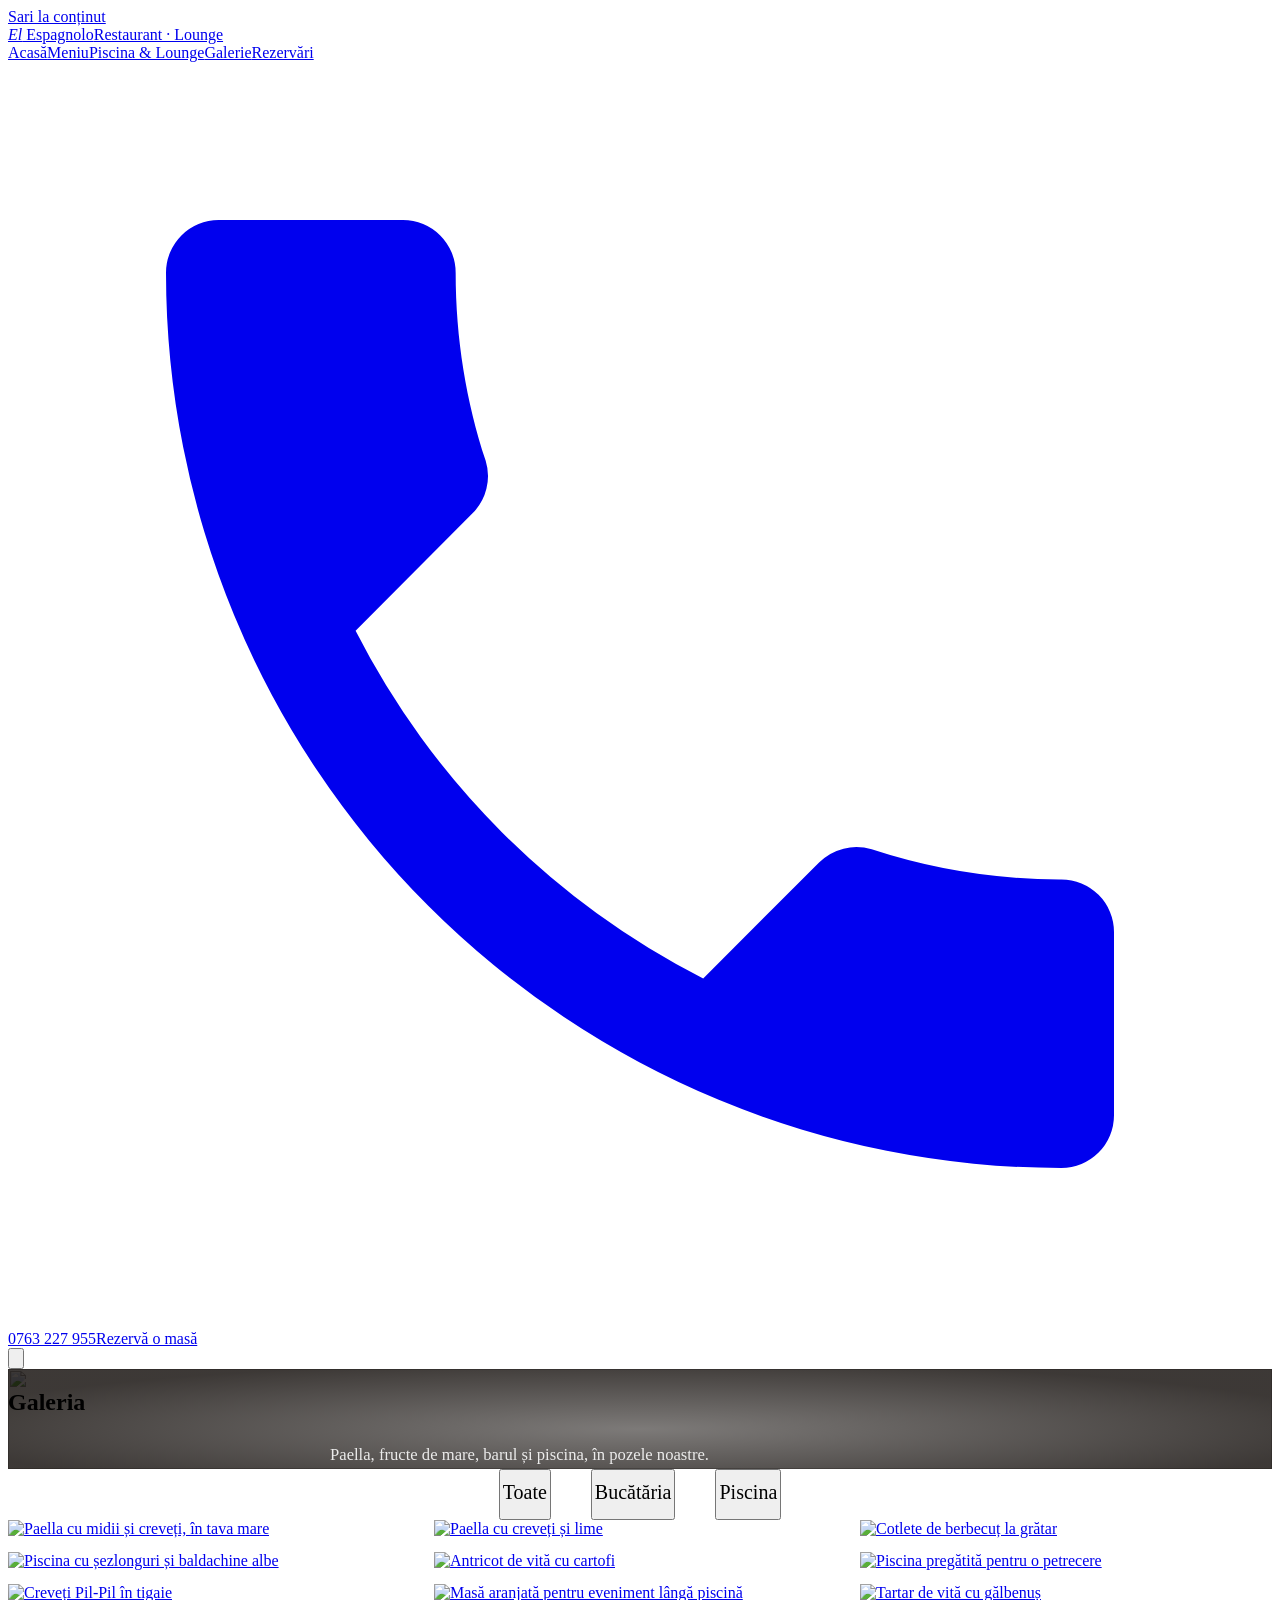
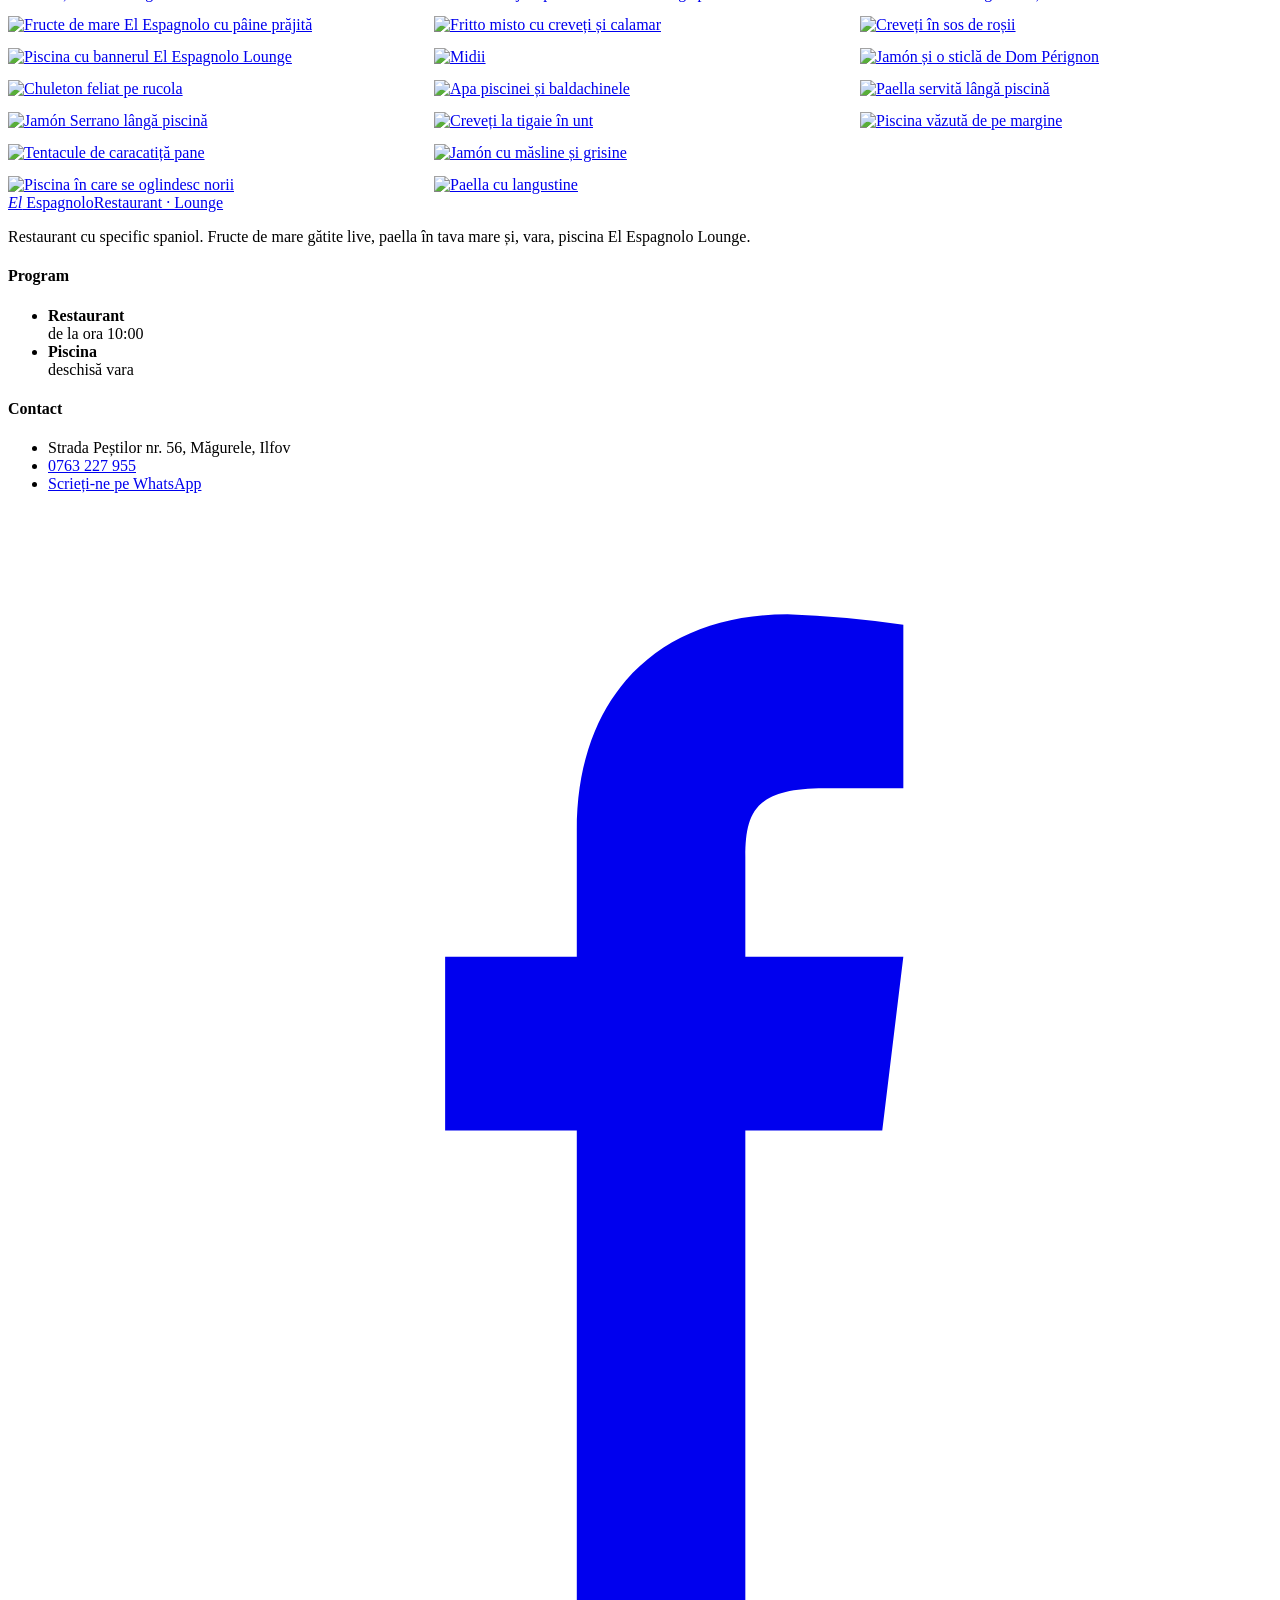
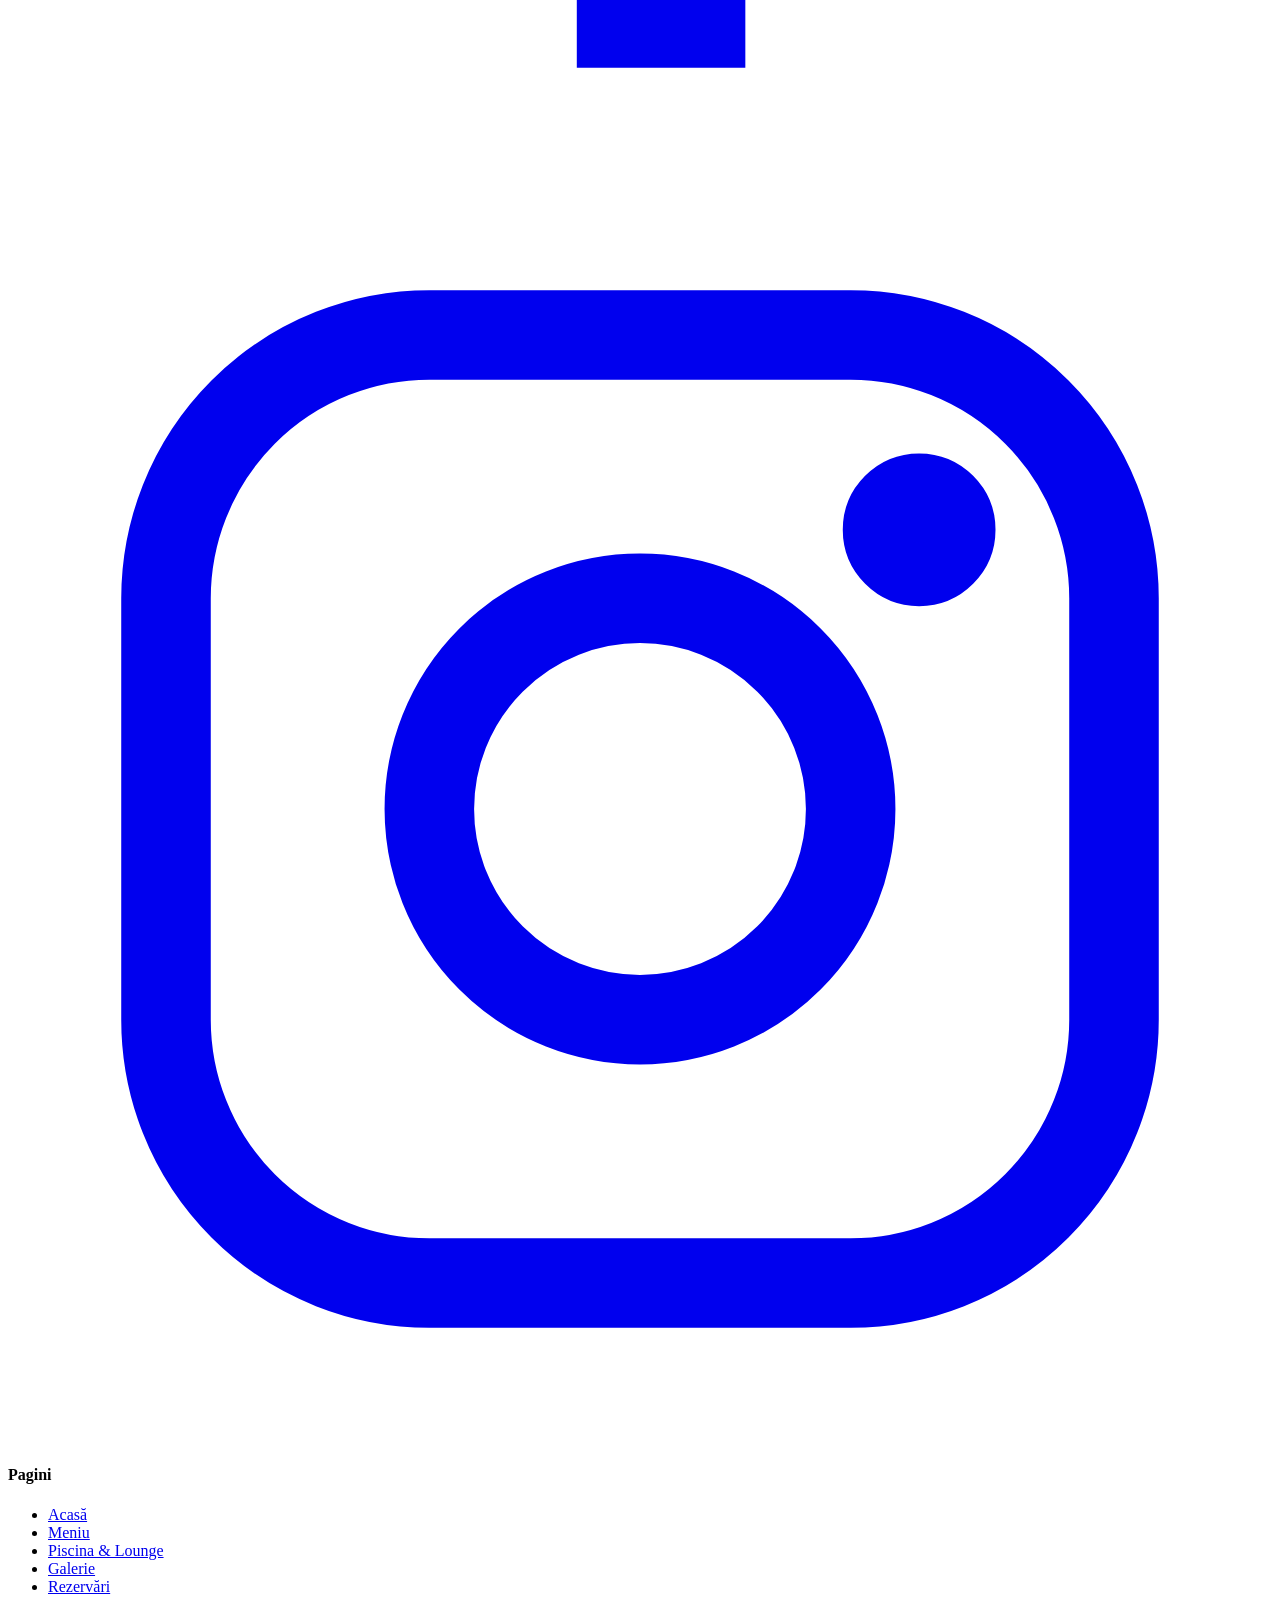
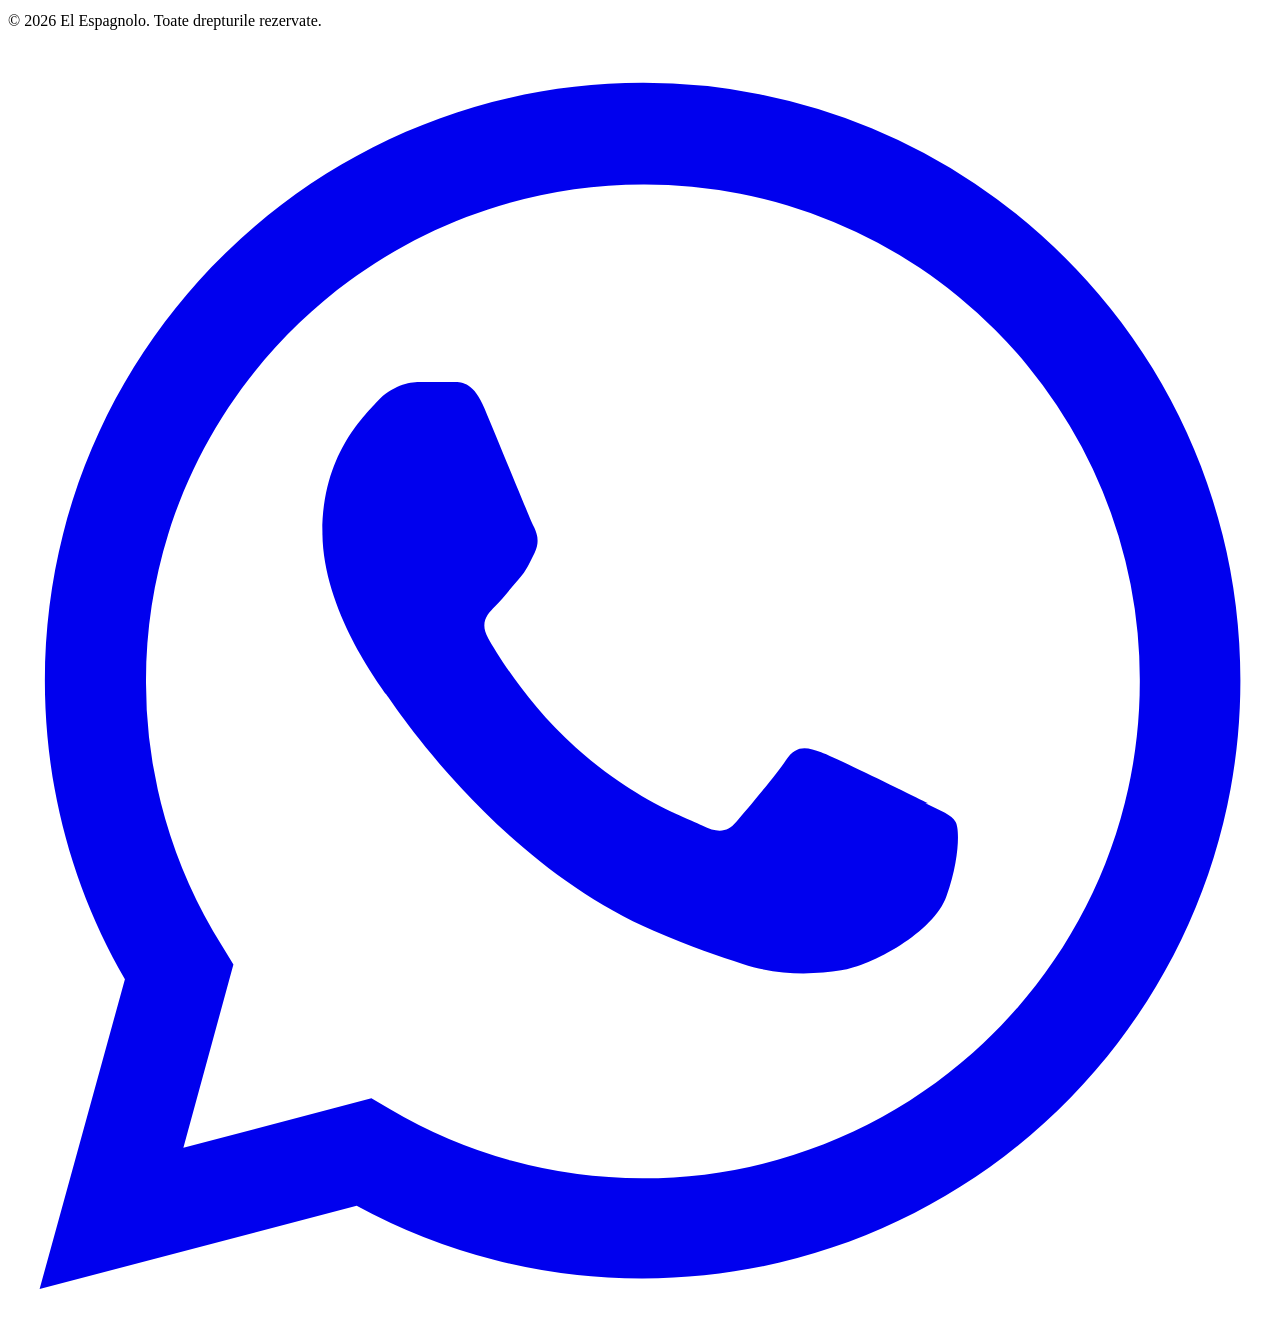
==== commit 98121771: "Fără banda de deschidere; adresa și programul din Google Maps" ====
--- a/galerie/index.html
+++ b/galerie/index.html
@@ -1,5 +1,5 @@
-<!DOCTYPE html><html lang="ro"><head><meta charset="utf-8"><meta name="viewport" content="width=device-width, initial-scale=1"><script>document.documentElement.classList.add('js');</script><title>Galerie · El Espagnolo</title><meta name="description" content="Poze de la El Espagnolo: paella, fructe de mare, barul și piscina El Espagnolo Lounge."><meta name="theme-color" content="#120d0a"><meta name="robots" content="noindex, nofollow"><link rel="icon" type="image/png" href="/el-espagnolo/favicon.png"><link rel="apple-touch-icon" href="/el-espagnolo/apple-touch-icon.png"><link rel="stylesheet" href="/el-espagnolo/_astro/Layout.CX-9FtsB.css"><style>.lb[data-astro-cid-utnzf2kr]{width:100vw;max-width:none;height:100dvh;max-height:none;color:var(--color-crem-text);background:#0c0907f5;border:0;margin:0;padding:56px 16px 64px}.lb[data-astro-cid-utnzf2kr][open]{place-items:center;display:grid}.lb[data-astro-cid-utnzf2kr]::backdrop{background:0 0}.lb__img[data-astro-cid-utnzf2kr]{object-fit:contain;max-width:min(1400px,100%);max-height:calc(100dvh - 140px)}.lb__alt[data-astro-cid-utnzf2kr]{text-align:center;color:#f3e6cfbf;font-size:14px;position:absolute;bottom:22px;left:0;right:0}.lb__btn[data-astro-cid-utnzf2kr]{border-radius:var(--radius-ui);width:48px;height:48px;color:var(--color-crem-text);place-items:center;transition:background-color .2s;display:grid;position:absolute}.lb__btn[data-astro-cid-utnzf2kr]:hover{background:#ffffff14}.lb__inchide[data-astro-cid-utnzf2kr]{top:10px;right:10px}.lb__prev[data-astro-cid-utnzf2kr],.lb__next[data-astro-cid-utnzf2kr]{top:50%;transform:translateY(-50%)}.lb__prev[data-astro-cid-utnzf2kr]{left:10px}.lb__next[data-astro-cid-utnzf2kr]{right:10px}@media (width<=640px){.lb__prev[data-astro-cid-utnzf2kr],.lb__next[data-astro-cid-utnzf2kr]{top:auto;bottom:8px;transform:none}}
+<!DOCTYPE html><html lang="ro"><head><meta charset="utf-8"><meta name="viewport" content="width=device-width, initial-scale=1"><script>document.documentElement.classList.add('js');</script><title>Galerie · El Espagnolo</title><meta name="description" content="Poze de la El Espagnolo: paella, fructe de mare, barul și piscina El Espagnolo Lounge."><meta name="theme-color" content="#120d0a"><meta name="robots" content="noindex, nofollow"><link rel="icon" type="image/png" href="/el-espagnolo/favicon.png"><link rel="apple-touch-icon" href="/el-espagnolo/apple-touch-icon.png"><link rel="stylesheet" href="/el-espagnolo/_astro/Layout.C7EEHgy7.css"><style>.lb[data-astro-cid-utnzf2kr]{width:100vw;max-width:none;height:100dvh;max-height:none;color:var(--color-crem-text);background:#0c0907f5;border:0;margin:0;padding:56px 16px 64px}.lb[data-astro-cid-utnzf2kr][open]{place-items:center;display:grid}.lb[data-astro-cid-utnzf2kr]::backdrop{background:0 0}.lb__img[data-astro-cid-utnzf2kr]{object-fit:contain;max-width:min(1400px,100%);max-height:calc(100dvh - 140px)}.lb__alt[data-astro-cid-utnzf2kr]{text-align:center;color:#f3e6cfbf;font-size:14px;position:absolute;bottom:22px;left:0;right:0}.lb__btn[data-astro-cid-utnzf2kr]{border-radius:var(--radius-ui);width:48px;height:48px;color:var(--color-crem-text);place-items:center;transition:background-color .2s;display:grid;position:absolute}.lb__btn[data-astro-cid-utnzf2kr]:hover{background:#ffffff14}.lb__inchide[data-astro-cid-utnzf2kr]{top:10px;right:10px}.lb__prev[data-astro-cid-utnzf2kr],.lb__next[data-astro-cid-utnzf2kr]{top:50%;transform:translateY(-50%)}.lb__prev[data-astro-cid-utnzf2kr]{left:10px}.lb__next[data-astro-cid-utnzf2kr]{right:10px}@media (width<=640px){.lb__prev[data-astro-cid-utnzf2kr],.lb__next[data-astro-cid-utnzf2kr]{top:auto;bottom:8px;transform:none}}
 .tp[data-astro-cid-t4bbc3rg]{padding:calc(var(--header-h) + clamp(72px, 9vw, 110px)) 0 clamp(72px, 9vw, 110px);background:var(--color-noapte);isolation:isolate;position:relative;overflow:hidden}.tp[data-astro-cid-t4bbc3rg] .tp__poza{z-index:-2;object-fit:cover;width:100%;height:100%;position:absolute;inset:0}.tp[data-astro-cid-t4bbc3rg]:before{content:"";z-index:-1;background:radial-gradient(at 50% 60%,#120d0a8c,#120d0ad1 80%);position:absolute;inset:0}.tp[data-astro-cid-t4bbc3rg] h1[data-astro-cid-t4bbc3rg] em[data-astro-cid-t4bbc3rg]{color:var(--color-aur);font-style:italic}.tp__text[data-astro-cid-t4bbc3rg]{color:#ffffffe0;max-width:620px;margin:24px auto 0;font-size:clamp(15.5px,1.3vw,17px);line-height:1.75}.tp__butoane[data-astro-cid-t4bbc3rg]{flex-wrap:wrap;justify-content:center;gap:14px;margin-top:36px;display:flex}
 .file[data-astro-cid-ixi6pzvt]{border-bottom:1px solid var(--color-linie);justify-content:center;gap:clamp(18px,4vw,40px);display:flex}.fila[data-astro-cid-ixi6pzvt]{font-family:var(--font-serif);color:var(--color-muted);padding:10px 2px 14px;font-size:clamp(17px,2vw,20px);transition:color .2s;position:relative}.fila[data-astro-cid-ixi6pzvt]:after{content:"";background:var(--color-aur-2);height:2px;transition:transform .25s var(--ease-out-soft);position:absolute;bottom:-1px;left:0;right:0;transform:scaleX(0)}.fila[data-astro-cid-ixi6pzvt]:hover,.fila[data-astro-cid-ixi6pzvt].activ{color:var(--color-ink)}.fila[data-astro-cid-ixi6pzvt].activ:after{transform:scaleX(1)}.grila[data-astro-cid-ixi6pzvt]{columns:3 300px;column-gap:14px}.poza[data-astro-cid-ixi6pzvt]{break-inside:avoid;background:var(--color-poza);cursor:zoom-in;margin-bottom:14px;display:block;overflow:hidden}.poza[data-astro-cid-ixi6pzvt] img{width:100%;height:auto;transition:transform .6s var(--ease-out-soft), filter .3s}.poza[data-astro-cid-ixi6pzvt]:hover img{transform:scale(1.03)}.poza[data-astro-cid-ixi6pzvt][hidden]{display:none}
-</style></head><body><a href="#continut" class="sr-only focus:not-sr-only focus:fixed focus:top-3 focus:left-3 focus:z-[100] focus:rounded-lg focus:bg-white focus:px-4 focus:py-2 focus:text-ink">Sari la conținut</a><header class="antet antet--plin" data-antet data-astro-cid-nen7h5rs><div class="container-site flex h-full items-center justify-between gap-6" data-astro-cid-nen7h5rs><a href="/el-espagnolo/" class="shrink-0" aria-label="El Espagnolo, prima pagină" data-astro-cid-nen7h5rs><span class="logo" data-astro-cid-f7espo7c><span class="logo__nume" data-astro-cid-f7espo7c><em data-astro-cid-f7espo7c>El</em> Espagnolo</span><span class="logo__sub" data-astro-cid-f7espo7c>Restaurant · Lounge</span></span></a><nav class="hidden items-center gap-8 xl:flex" aria-label="Meniu principal" data-astro-cid-nen7h5rs><a href="/el-espagnolo/" class="antet__link" data-astro-cid-nen7h5rs>Acasă</a><a href="/el-espagnolo/meniu/" class="antet__link" data-astro-cid-nen7h5rs>Meniu</a><a href="/el-espagnolo/piscina/" class="antet__link" data-astro-cid-nen7h5rs>Piscina &amp; Lounge</a><a href="/el-espagnolo/galerie/" class="antet__link activ" aria-current="page" data-astro-cid-nen7h5rs>Galerie</a><a href="/el-espagnolo/rezervari/" class="antet__link" data-astro-cid-nen7h5rs>Rezervări</a></nav><div class="hidden items-center gap-6 xl:flex" data-astro-cid-nen7h5rs><a href="tel:+40763227955" class="antet__tel" data-astro-cid-nen7h5rs><svg class="size-4 text-aur" viewBox="0 0 24 24" fill="currentColor" aria-hidden="true"><path d="M6.6 10.8a15.1 15.1 0 0 0 6.6 6.6l2.2-2.2a1 1 0 0 1 1-.25 11.4 11.4 0 0 0 3.6.57 1 1 0 0 1 1 1V20a1 1 0 0 1-1 1A17 17 0 0 1 3 4a1 1 0 0 1 1-1h3.5a1 1 0 0 1 1 1c0 1.25.2 2.45.57 3.57a1 1 0 0 1-.25 1z"></path></svg>0763 227 955</a><a href="/el-espagnolo/rezervari/" class="btn btn-aur antet__btn" data-astro-cid-nen7h5rs>Rezervă o masă</a></div><button type="button" class="antet__burger xl:hidden" aria-label="Deschide meniul" aria-expanded="false" aria-controls="meniu-mobil" data-burger data-astro-cid-nen7h5rs><svg class="size-6" viewBox="0 0 24 24" fill="none" stroke="currentColor" stroke-width="2.2" aria-hidden="true"><path d="M2 5h20M2 12h20M2 19h20"></path></svg></button></div></header><div id="meniu-mobil" class="mobil" hidden data-mobil data-astro-cid-nen7h5rs><div class="container-site flex h-[var(--header-h)] items-center justify-between" data-astro-cid-nen7h5rs><a href="/el-espagnolo/" aria-label="El Espagnolo, prima pagină" data-astro-cid-nen7h5rs><span class="logo" data-astro-cid-f7espo7c><span class="logo__nume" data-astro-cid-f7espo7c><em data-astro-cid-f7espo7c>El</em> Espagnolo</span><span class="logo__sub" data-astro-cid-f7espo7c>Restaurant · Lounge</span></span></a><button type="button" class="antet__burger" aria-label="Închide meniul" data-inchide data-astro-cid-nen7h5rs><svg class="size-6" viewBox="0 0 24 24" fill="none" stroke="currentColor" stroke-width="2.2" aria-hidden="true"><path d="m4 4 16 16M20 4 4 20"></path></svg></button></div><nav class="container-site mt-6 flex flex-col" aria-label="Meniu principal" data-astro-cid-nen7h5rs><a href="/el-espagnolo/" class="mobil__link" data-astro-cid-nen7h5rs>Acasă</a><a href="/el-espagnolo/meniu/" class="mobil__link" data-astro-cid-nen7h5rs>Meniu</a><a href="/el-espagnolo/piscina/" class="mobil__link" data-astro-cid-nen7h5rs>Piscina &amp; Lounge</a><a href="/el-espagnolo/galerie/" class="mobil__link activ" data-astro-cid-nen7h5rs>Galerie</a><a href="/el-espagnolo/rezervari/" class="mobil__link" data-astro-cid-nen7h5rs>Rezervări</a></nav><div class="container-site mt-10 flex flex-col gap-3" data-astro-cid-nen7h5rs><a href="/el-espagnolo/rezervari/" class="btn btn-aur w-full" data-astro-cid-nen7h5rs>Rezervă o masă</a><a href="tel:+40763227955" class="btn btn-contur w-full" data-astro-cid-nen7h5rs><svg class="size-4" viewBox="0 0 24 24" fill="currentColor" aria-hidden="true"><path d="M6.6 10.8a15.1 15.1 0 0 0 6.6 6.6l2.2-2.2a1 1 0 0 1 1-.25 11.4 11.4 0 0 0 3.6.57 1 1 0 0 1 1 1V20a1 1 0 0 1-1 1A17 17 0 0 1 3 4a1 1 0 0 1 1-1h3.5a1 1 0 0 1 1 1c0 1.25.2 2.45.57 3.57a1 1 0 0 1-.25 1z"></path></svg>0763 227 955</a></div></div><script type="module">var e=document.querySelector(`[data-antet]`);if(e?.classList.contains(`antet--peste`)){let t=()=>e.classList.toggle(`solid`,window.scrollY>40);t(),window.addEventListener(`scroll`,t,{passive:!0})}var t=document.querySelector(`[data-burger]`),n=document.querySelector(`[data-mobil]`),r=document.querySelector(`[data-inchide]`),i=e=>{n&&t&&(n.hidden=!e,t.setAttribute(`aria-expanded`,String(e)),document.documentElement.style.overflow=e?`hidden`:``,(e?r:t)?.focus())};t?.addEventListener(`click`,()=>i(!0)),r?.addEventListener(`click`,()=>i(!1)),document.addEventListener(`keydown`,e=>{e.key===`Escape`&&n&&!n.hidden&&i(!1)});</script><main id="continut"><section class="tp" data-astro-cid-t4bbc3rg><img src="/el-espagnolo/_astro/paella-piscina.Dd71itfz_Z2bz4U.webp" srcset="/el-espagnolo/_astro/paella-piscina.Dd71itfz_1eOojk.webp 960w, /el-espagnolo/_astro/paella-piscina.Dd71itfz_Z2bz4U.webp 1126w" alt sizes="100vw" loading="eager" fetchpriority="high" style="object-position:50% 60%" data-astro-cid-t4bbc3rg="true" decoding="async" width="1126" height="2000" class="tp__poza"><div class="container-site relative text-center" data-astro-cid-t4bbc3rg><h1 class="titlu-mare text-white" data-astro-cid-t4bbc3rg>Galeria</h1><p class="tp__text" data-astro-cid-t4bbc3rg>Paella, fructe de mare, barul și piscina, în pozele noastre.</p></div></section><section class="bg-fildes pt-14 pb-[var(--sectiune)]" data-astro-cid-ixi6pzvt><div class="container-site" data-astro-cid-ixi6pzvt><div class="file" role="tablist" aria-label="Filtrează galeria" data-astro-cid-ixi6pzvt><button type="button" role="tab" class="fila activ" aria-selected="true" data-grup="toate" data-astro-cid-ixi6pzvt>Toate</button><button type="button" role="tab" class="fila" aria-selected="false" data-grup="bucatarie" data-astro-cid-ixi6pzvt>Bucătăria</button><button type="button" role="tab" class="fila" aria-selected="false" data-grup="piscina" data-astro-cid-ixi6pzvt>Piscina</button></div><div class="grila mt-10" data-astro-cid-ixi6pzvt><a href="/el-espagnolo/_astro/paella-midii-creveti.BeEu_T23_2DRIn.webp" class="poza" data-lb="/el-espagnolo/_astro/paella-midii-creveti.BeEu_T23_2DRIn.webp" data-lb-alt="Paella cu midii și creveți, în tava mare" data-grup-poza="bucatarie" data-astro-cid-ixi6pzvt><img src="/el-espagnolo/_astro/paella-midii-creveti.BeEu_T23_Z1vIK31.webp" srcset="/el-espagnolo/_astro/paella-midii-creveti.BeEu_T23_Z2qQzFH.webp 400w, /el-espagnolo/_astro/paella-midii-creveti.BeEu_T23_QlnO4.webp 720w" alt="Paella cu midii și creveți, în tava mare" sizes="(min-width: 1024px) 400px, (min-width: 640px) 50vw, 100vw" data-astro-cid-ixi6pzvt="true" loading="lazy" decoding="async" width="2000" height="1126"></a><a href="/el-espagnolo/_astro/piscina-baldachine.cKUKAwQf_ocAQL.webp" class="poza" data-lb="/el-espagnolo/_astro/piscina-baldachine.cKUKAwQf_ocAQL.webp" data-lb-alt="Piscina cu șezlonguri și baldachine albe" data-grup-poza="piscina" data-astro-cid-ixi6pzvt><img src="/el-espagnolo/_astro/piscina-baldachine.cKUKAwQf_1Brqib.webp" srcset="/el-espagnolo/_astro/piscina-baldachine.cKUKAwQf_Z1O7o8n.webp 400w, /el-espagnolo/_astro/piscina-baldachine.cKUKAwQf_Z26Gehv.webp 720w" alt="Piscina cu șezlonguri și baldachine albe" sizes="(min-width: 1024px) 400px, (min-width: 640px) 50vw, 100vw" data-astro-cid-ixi6pzvt="true" loading="lazy" decoding="async" width="2000" height="1126"></a><a href="/el-espagnolo/_astro/creveti-pil-pil.D8tKtsqc_20e2pJ.webp" class="poza" data-lb="/el-espagnolo/_astro/creveti-pil-pil.D8tKtsqc_20e2pJ.webp" data-lb-alt="Creveți Pil-Pil în tigaie" data-grup-poza="bucatarie" data-astro-cid-ixi6pzvt><img src="/el-espagnolo/_astro/creveti-pil-pil.D8tKtsqc_Z26lEIX.webp" srcset="/el-espagnolo/_astro/creveti-pil-pil.D8tKtsqc_2djw2T.webp 400w, /el-espagnolo/_astro/creveti-pil-pil.D8tKtsqc_Z1qGGSC.webp 720w" alt="Creveți Pil-Pil în tigaie" sizes="(min-width: 1024px) 400px, (min-width: 640px) 50vw, 100vw" data-astro-cid-ixi6pzvt="true" loading="lazy" decoding="async" width="924" height="2000"></a><a href="/el-espagnolo/_astro/fructe-de-mare-espagnolo.Bnk3DT7w_Z2qxuss.webp" class="poza" data-lb="/el-espagnolo/_astro/fructe-de-mare-espagnolo.Bnk3DT7w_Z2qxuss.webp" data-lb-alt="Fructe de mare El Espagnolo cu pâine prăjită" data-grup-poza="bucatarie" data-astro-cid-ixi6pzvt><img src="/el-espagnolo/_astro/fructe-de-mare-espagnolo.Bnk3DT7w_1b1fY4.webp" srcset="/el-espagnolo/_astro/fructe-de-mare-espagnolo.Bnk3DT7w_ZaAm0p.webp 400w, /el-espagnolo/_astro/fructe-de-mare-espagnolo.Bnk3DT7w_Znytuw.webp 720w" alt="Fructe de mare El Espagnolo cu pâine prăjită" sizes="(min-width: 1024px) 400px, (min-width: 640px) 50vw, 100vw" data-astro-cid-ixi6pzvt="true" loading="lazy" decoding="async" width="946" height="2048"></a><a href="/el-espagnolo/_astro/piscina-lounge.BAAGfzZ5_13Ot0a.webp" class="poza" data-lb="/el-espagnolo/_astro/piscina-lounge.BAAGfzZ5_13Ot0a.webp" data-lb-alt="Piscina cu bannerul El Espagnolo Lounge" data-grup-poza="piscina" data-astro-cid-ixi6pzvt><img src="/el-espagnolo/_astro/piscina-lounge.BAAGfzZ5_1uQHTp.webp" srcset="/el-espagnolo/_astro/piscina-lounge.BAAGfzZ5_8QKsj.webp 400w, /el-espagnolo/_astro/piscina-lounge.BAAGfzZ5_CNb93.webp 720w" alt="Piscina cu bannerul El Espagnolo Lounge" sizes="(min-width: 1024px) 400px, (min-width: 640px) 50vw, 100vw" data-astro-cid-ixi6pzvt="true" loading="lazy" decoding="async" width="2000" height="1126"></a><a href="/el-espagnolo/_astro/chuleton-rucola.D6UHAKng_Z1v4KBX.webp" class="poza" data-lb="/el-espagnolo/_astro/chuleton-rucola.D6UHAKng_Z1v4KBX.webp" data-lb-alt="Chuleton feliat pe rucola" data-grup-poza="bucatarie" data-astro-cid-ixi6pzvt><img src="/el-espagnolo/_astro/chuleton-rucola.D6UHAKng_1fPjoP.webp" srcset="/el-espagnolo/_astro/chuleton-rucola.D6UHAKng_1itElw.webp 400w, /el-espagnolo/_astro/chuleton-rucola.D6UHAKng_Z2sdbsQ.webp 720w" alt="Chuleton feliat pe rucola" sizes="(min-width: 1024px) 400px, (min-width: 640px) 50vw, 100vw" data-astro-cid-ixi6pzvt="true" loading="lazy" decoding="async" width="995" height="2048"></a><a href="/el-espagnolo/_astro/jamon-piscina.BQNOG-IE_20Gqev.webp" class="poza" data-lb="/el-espagnolo/_astro/jamon-piscina.BQNOG-IE_20Gqev.webp" data-lb-alt="Jamón Serrano lângă piscină" data-grup-poza="bucatarie" data-astro-cid-ixi6pzvt><img src="/el-espagnolo/_astro/jamon-piscina.BQNOG-IE_Z21kWbz.webp" srcset="/el-espagnolo/_astro/jamon-piscina.BQNOG-IE_Zj0LFy.webp 400w, /el-espagnolo/_astro/jamon-piscina.BQNOG-IE_Z1VOidj.webp 720w" alt="Jamón Serrano lângă piscină" sizes="(min-width: 1024px) 400px, (min-width: 640px) 50vw, 100vw" data-astro-cid-ixi6pzvt="true" loading="lazy" decoding="async" width="1350" height="2400"></a><a href="/el-espagnolo/_astro/caracatita-pane.CkDs6-ld_Z1jaWXF.webp" class="poza" data-lb="/el-espagnolo/_astro/caracatita-pane.CkDs6-ld_Z1jaWXF.webp" data-lb-alt="Tentacule de caracatiță pane" data-grup-poza="bucatarie" data-astro-cid-ixi6pzvt><img src="/el-espagnolo/_astro/caracatita-pane.CkDs6-ld_Z2wSJfw.webp" srcset="/el-espagnolo/_astro/caracatita-pane.CkDs6-ld_1LLrwl.webp 400w, /el-espagnolo/_astro/caracatita-pane.CkDs6-ld_Z1ReLpb.webp 720w" alt="Tentacule de caracatiță pane" sizes="(min-width: 1024px) 400px, (min-width: 640px) 50vw, 100vw" data-astro-cid-ixi6pzvt="true" loading="lazy" decoding="async" width="924" height="2000"></a><a href="/el-espagnolo/_astro/piscina-oglinda.Cqft7feU_ZrXi7V.webp" class="poza" data-lb="/el-espagnolo/_astro/piscina-oglinda.Cqft7feU_ZrXi7V.webp" data-lb-alt="Piscina în care se oglindesc norii" data-grup-poza="piscina" data-astro-cid-ixi6pzvt><img src="/el-espagnolo/_astro/piscina-oglinda.Cqft7feU_Z1QL5fn.webp" srcset="/el-espagnolo/_astro/piscina-oglinda.Cqft7feU_KaeNF.webp 400w, /el-espagnolo/_astro/piscina-oglinda.Cqft7feU_IyCUl.webp 720w" alt="Piscina în care se oglindesc norii" sizes="(min-width: 1024px) 400px, (min-width: 640px) 50vw, 100vw" data-astro-cid-ixi6pzvt="true" loading="lazy" decoding="async" width="2000" height="1126"></a><a href="/el-espagnolo/_astro/paella-lamaie.Boj1KfNP_Z2jWqPR.webp" class="poza" data-lb="/el-espagnolo/_astro/paella-lamaie.Boj1KfNP_Z2jWqPR.webp" data-lb-alt="Paella cu creveți și lime" data-grup-poza="bucatarie" data-astro-cid-ixi6pzvt><img src="/el-espagnolo/_astro/paella-lamaie.Boj1KfNP_Z10fcpT.webp" srcset="/el-espagnolo/_astro/paella-lamaie.Boj1KfNP_ZjqTel.webp 400w, /el-espagnolo/_astro/paella-lamaie.Boj1KfNP_1uyHBt.webp 720w" alt="Paella cu creveți și lime" sizes="(min-width: 1024px) 400px, (min-width: 640px) 50vw, 100vw" data-astro-cid-ixi6pzvt="true" loading="lazy" decoding="async" width="2000" height="1126"></a><a href="/el-espagnolo/_astro/antricot-cartofi.D1Fv7wzt_psQzF.webp" class="poza" data-lb="/el-espagnolo/_astro/antricot-cartofi.D1Fv7wzt_psQzF.webp" data-lb-alt="Antricot de vită cu cartofi" data-grup-poza="bucatarie" data-astro-cid-ixi6pzvt><img src="/el-espagnolo/_astro/antricot-cartofi.D1Fv7wzt_ZeEX8N.webp" srcset="/el-espagnolo/_astro/antricot-cartofi.D1Fv7wzt_Z1lGysM.webp 400w, /el-espagnolo/_astro/antricot-cartofi.D1Fv7wzt_ZFE8yH.webp 720w" alt="Antricot de vită cu cartofi" sizes="(min-width: 1024px) 400px, (min-width: 640px) 50vw, 100vw" data-astro-cid-ixi6pzvt="true" loading="lazy" decoding="async" width="1153" height="2048"></a><a href="/el-espagnolo/_astro/eveniment-piscina.DTo8fNOn_1hP5fq.webp" class="poza" data-lb="/el-espagnolo/_astro/eveniment-piscina.DTo8fNOn_1hP5fq.webp" data-lb-alt="Masă aranjată pentru eveniment lângă piscină" data-grup-poza="piscina" data-astro-cid-ixi6pzvt><img src="/el-espagnolo/_astro/eveniment-piscina.DTo8fNOn_Zv3wD8.webp" srcset="/el-espagnolo/_astro/eveniment-piscina.DTo8fNOn_1V3aaF.webp 400w, /el-espagnolo/_astro/eveniment-piscina.DTo8fNOn_ZIkqls.webp 720w" alt="Masă aranjată pentru eveniment lângă piscină" sizes="(min-width: 1024px) 400px, (min-width: 640px) 50vw, 100vw" data-astro-cid-ixi6pzvt="true" loading="lazy" decoding="async" width="1600" height="1200"></a><a href="/el-espagnolo/_astro/fritto-misto.q4AoSHuI_6gqzU.webp" class="poza" data-lb="/el-espagnolo/_astro/fritto-misto.q4AoSHuI_6gqzU.webp" data-lb-alt="Fritto misto cu creveți și calamar" data-grup-poza="bucatarie" data-astro-cid-ixi6pzvt><img src="/el-espagnolo/_astro/fritto-misto.q4AoSHuI_1nOT8.webp" srcset="/el-espagnolo/_astro/fritto-misto.q4AoSHuI_ZOv81B.webp 400w, /el-espagnolo/_astro/fritto-misto.q4AoSHuI_DOQAM.webp 720w" alt="Fritto misto cu creveți și calamar" sizes="(min-width: 1024px) 400px, (min-width: 640px) 50vw, 100vw" data-astro-cid-ixi6pzvt="true" loading="lazy" decoding="async" width="954" height="954"></a><a href="/el-espagnolo/_astro/midii.WesQ9Hp8_Z1N7ehe.webp" class="poza" data-lb="/el-espagnolo/_astro/midii.WesQ9Hp8_Z1N7ehe.webp" data-lb-alt="Midii" data-grup-poza="bucatarie" data-astro-cid-ixi6pzvt><img src="/el-espagnolo/_astro/midii.WesQ9Hp8_12oab1.webp" srcset="/el-espagnolo/_astro/midii.WesQ9Hp8_Z1zx1MD.webp 400w, /el-espagnolo/_astro/midii.WesQ9Hp8_ZANBEo.webp 720w" alt="Midii" sizes="(min-width: 1024px) 400px, (min-width: 640px) 50vw, 100vw" data-astro-cid-ixi6pzvt="true" loading="lazy" decoding="async" width="1536" height="2048"></a><a href="/el-espagnolo/_astro/piscina-apa.BOM4hZ6E_1cIzp5.webp" class="poza" data-lb="/el-espagnolo/_astro/piscina-apa.BOM4hZ6E_1cIzp5.webp" data-lb-alt="Apa piscinei și baldachinele" data-grup-poza="piscina" data-astro-cid-ixi6pzvt><img src="/el-espagnolo/_astro/piscina-apa.BOM4hZ6E_1Rg7Rt.webp" srcset="/el-espagnolo/_astro/piscina-apa.BOM4hZ6E_1XXh59.webp 400w, /el-espagnolo/_astro/piscina-apa.BOM4hZ6E_1UOKRp.webp 720w" alt="Apa piscinei și baldachinele" sizes="(min-width: 1024px) 400px, (min-width: 640px) 50vw, 100vw" data-astro-cid-ixi6pzvt="true" loading="lazy" decoding="async" width="2000" height="1126"></a><a href="/el-espagnolo/_astro/creveti-unt.Cdq0Uhx6_Z16vJ0X.webp" class="poza" data-lb="/el-espagnolo/_astro/creveti-unt.Cdq0Uhx6_Z16vJ0X.webp" data-lb-alt="Creveți la tigaie în unt" data-grup-poza="bucatarie" data-astro-cid-ixi6pzvt><img src="/el-espagnolo/_astro/creveti-unt.Cdq0Uhx6_uaFl3.webp" srcset="/el-espagnolo/_astro/creveti-unt.Cdq0Uhx6_1hDWsh.webp 400w, /el-espagnolo/_astro/creveti-unt.Cdq0Uhx6_2oM290.webp 720w" alt="Creveți la tigaie în unt" sizes="(min-width: 1024px) 400px, (min-width: 640px) 50vw, 100vw" data-astro-cid-ixi6pzvt="true" loading="lazy" decoding="async" width="946" height="2048"></a><a href="/el-espagnolo/_astro/jamon-masline.DiOcQhTn_Z13f9U6.webp" class="poza" data-lb="/el-espagnolo/_astro/jamon-masline.DiOcQhTn_Z13f9U6.webp" data-lb-alt="Jamón cu măsline și grisine" data-grup-poza="bucatarie" data-astro-cid-ixi6pzvt><img src="/el-espagnolo/_astro/jamon-masline.DiOcQhTn_2serK8.webp" srcset="/el-espagnolo/_astro/jamon-masline.DiOcQhTn_Z1JgjC.webp 400w, /el-espagnolo/_astro/jamon-masline.DiOcQhTn_Z2w7xvE.webp 720w" alt="Jamón cu măsline și grisine" sizes="(min-width: 1024px) 400px, (min-width: 640px) 50vw, 100vw" data-astro-cid-ixi6pzvt="true" loading="lazy" decoding="async" width="1126" height="2000"></a><a href="/el-espagnolo/_astro/paella-langustine.CK0Pm4fd_2cKEge.webp" class="poza" data-lb="/el-espagnolo/_astro/paella-langustine.CK0Pm4fd_2cKEge.webp" data-lb-alt="Paella cu langustine" data-grup-poza="bucatarie" data-astro-cid-ixi6pzvt><img src="/el-espagnolo/_astro/paella-langustine.CK0Pm4fd_1zU5c6.webp" srcset="/el-espagnolo/_astro/paella-langustine.CK0Pm4fd_18TbTA.webp 400w, /el-espagnolo/_astro/paella-langustine.CK0Pm4fd_1MkzrA.webp 720w" alt="Paella cu langustine" sizes="(min-width: 1024px) 400px, (min-width: 640px) 50vw, 100vw" data-astro-cid-ixi6pzvt="true" loading="lazy" decoding="async" width="2000" height="1126"></a><a href="/el-espagnolo/_astro/cotlete-berbecut.BAOpE-dU_ZXKQAx.webp" class="poza" data-lb="/el-espagnolo/_astro/cotlete-berbecut.BAOpE-dU_ZXKQAx.webp" data-lb-alt="Cotlete de berbecuț la grătar" data-grup-poza="bucatarie" data-astro-cid-ixi6pzvt><img src="/el-espagnolo/_astro/cotlete-berbecut.BAOpE-dU_Z2m5xmC.webp" srcset="/el-espagnolo/_astro/cotlete-berbecut.BAOpE-dU_1yow19.webp 400w, /el-espagnolo/_astro/cotlete-berbecut.BAOpE-dU_6Xo93.webp 720w" alt="Cotlete de berbecuț la grătar" sizes="(min-width: 1024px) 400px, (min-width: 640px) 50vw, 100vw" data-astro-cid-ixi6pzvt="true" loading="lazy" decoding="async" width="924" height="2000"></a><a href="/el-espagnolo/_astro/piscina-lunga.K3l_NiV-_1TtUle.webp" class="poza" data-lb="/el-espagnolo/_astro/piscina-lunga.K3l_NiV-_1TtUle.webp" data-lb-alt="Piscina pregătită pentru o petrecere" data-grup-poza="piscina" data-astro-cid-ixi6pzvt><img src="/el-espagnolo/_astro/piscina-lunga.K3l_NiV-_uRXpB.webp" srcset="/el-espagnolo/_astro/piscina-lunga.K3l_NiV-_Q1kui.webp 400w, /el-espagnolo/_astro/piscina-lunga.K3l_NiV-_Z22G2V7.webp 720w" alt="Piscina pregătită pentru o petrecere" sizes="(min-width: 1024px) 400px, (min-width: 640px) 50vw, 100vw" data-astro-cid-ixi6pzvt="true" loading="lazy" decoding="async" width="1600" height="1200"></a><a href="/el-espagnolo/_astro/tartar-vita.BaHrLhgu_ZmuzRs.webp" class="poza" data-lb="/el-espagnolo/_astro/tartar-vita.BaHrLhgu_ZmuzRs.webp" data-lb-alt="Tartar de vită cu gălbenuș" data-grup-poza="bucatarie" data-astro-cid-ixi6pzvt><img src="/el-espagnolo/_astro/tartar-vita.BaHrLhgu_Z1T5W2F.webp" srcset="/el-espagnolo/_astro/tartar-vita.BaHrLhgu_1bPgS.webp 400w, /el-espagnolo/_astro/tartar-vita.BaHrLhgu_ZC1uTD.webp 720w" alt="Tartar de vită cu gălbenuș" sizes="(min-width: 1024px) 400px, (min-width: 640px) 50vw, 100vw" data-astro-cid-ixi6pzvt="true" loading="lazy" decoding="async" width="945" height="2048"></a><a href="/el-espagnolo/_astro/creveti-sos-rosii.Bmo2Wnd3_Z22UTaJ.webp" class="poza" data-lb="/el-espagnolo/_astro/creveti-sos-rosii.Bmo2Wnd3_Z22UTaJ.webp" data-lb-alt="Creveți în sos de roșii" data-grup-poza="bucatarie" data-astro-cid-ixi6pzvt><img src="/el-espagnolo/_astro/creveti-sos-rosii.Bmo2Wnd3_ZIFqcI.webp" srcset="/el-espagnolo/_astro/creveti-sos-rosii.Bmo2Wnd3_Z22m2bY.webp 400w, /el-espagnolo/_astro/creveti-sos-rosii.Bmo2Wnd3_Z1v6F7z.webp 720w" alt="Creveți în sos de roșii" sizes="(min-width: 1024px) 400px, (min-width: 640px) 50vw, 100vw" data-astro-cid-ixi6pzvt="true" loading="lazy" decoding="async" width="1126" height="2000"></a><a href="/el-espagnolo/_astro/jamon-dom-perignon.Db61GEQf_Z27OHW.webp" class="poza" data-lb="/el-espagnolo/_astro/jamon-dom-perignon.Db61GEQf_Z27OHW.webp" data-lb-alt="Jamón și o sticlă de Dom Pérignon" data-grup-poza="bucatarie" data-astro-cid-ixi6pzvt><img src="/el-espagnolo/_astro/jamon-dom-perignon.Db61GEQf_zjr1X.webp" srcset="/el-espagnolo/_astro/jamon-dom-perignon.Db61GEQf_1FUmKw.webp 400w, /el-espagnolo/_astro/jamon-dom-perignon.Db61GEQf_ZcG6Ol.webp 720w" alt="Jamón și o sticlă de Dom Pérignon" sizes="(min-width: 1024px) 400px, (min-width: 640px) 50vw, 100vw" data-astro-cid-ixi6pzvt="true" loading="lazy" decoding="async" width="900" height="1600"></a><a href="/el-espagnolo/_astro/paella-piscina.Dd71itfz_kH6k.webp" class="poza" data-lb="/el-espagnolo/_astro/paella-piscina.Dd71itfz_kH6k.webp" data-lb-alt="Paella servită lângă piscină" data-grup-poza="bucatarie" data-astro-cid-ixi6pzvt><img src="/el-espagnolo/_astro/paella-piscina.Dd71itfz_Z2bz4U.webp" srcset="/el-espagnolo/_astro/paella-piscina.Dd71itfz_Z1FClPa.webp 400w, /el-espagnolo/_astro/paella-piscina.Dd71itfz_2fwYun.webp 720w" alt="Paella servită lângă piscină" sizes="(min-width: 1024px) 400px, (min-width: 640px) 50vw, 100vw" data-astro-cid-ixi6pzvt="true" loading="lazy" decoding="async" width="1126" height="2000"></a><a href="/el-espagnolo/_astro/piscina-palmieri.BHnEuiVj_2at2ws.webp" class="poza" data-lb="/el-espagnolo/_astro/piscina-palmieri.BHnEuiVj_2at2ws.webp" data-lb-alt="Piscina văzută de pe margine" data-grup-poza="piscina" data-astro-cid-ixi6pzvt><img src="/el-espagnolo/_astro/piscina-palmieri.BHnEuiVj_ZD4br3.webp" srcset="/el-espagnolo/_astro/piscina-palmieri.BHnEuiVj_ZOkeny.webp 400w, /el-espagnolo/_astro/piscina-palmieri.BHnEuiVj_Z1C7cD7.webp 720w" alt="Piscina văzută de pe margine" sizes="(min-width: 1024px) 400px, (min-width: 640px) 50vw, 100vw" data-astro-cid-ixi6pzvt="true" loading="lazy" decoding="async" width="2000" height="1126"></a></div></div></section><dialog class="lb" aria-label="Poză mărită" data-lb-dialog data-astro-cid-utnzf2kr><img alt="" class="lb__img" data-lb-img data-astro-cid-utnzf2kr><p class="lb__alt" data-lb-alt data-astro-cid-utnzf2kr></p><button type="button" class="lb__btn lb__inchide" aria-label="Închide" data-lb-inchide data-astro-cid-utnzf2kr><svg class="size-6" viewBox="0 0 24 24" fill="none" stroke="currentColor" stroke-width="2.2" aria-hidden="true"><path d="m4 4 16 16M20 4 4 20"></path></svg></button><button type="button" class="lb__btn lb__prev" aria-label="Poza anterioară" data-lb-prev data-astro-cid-utnzf2kr><svg class="size-6" viewBox="0 0 24 24" fill="none" stroke="currentColor" stroke-width="1.8" aria-hidden="true"><path d="M21 12H3m7-7-7 7 7 7"></path></svg></button><button type="button" class="lb__btn lb__next" aria-label="Poza următoare" data-lb-next data-astro-cid-utnzf2kr><svg class="size-6" viewBox="0 0 24 24" fill="none" stroke="currentColor" stroke-width="1.8" aria-hidden="true"><path d="M3 12h18m-7-7 7 7-7 7"></path></svg></button></dialog><script type="module">var e=document.querySelector(`[data-lb-dialog]`);if(e){let t=e.querySelector(`[data-lb-img]`),n=e.querySelector(`[data-lb-alt]`),r=[],i=0,a=e=>{i=(e+r.length)%r.length;let a=r[i];t.src=a.dataset.lb,t.alt=a.dataset.lbAlt||``,n.textContent=a.dataset.lbAlt||``};document.addEventListener(`click`,t=>{let n=t.target.closest(`[data-lb]`);n&&(t.preventDefault(),r=[...document.querySelectorAll(`[data-lb]`)].filter(e=>e.offsetParent!==null),a(Math.max(0,r.indexOf(n))),e.showModal())}),e.querySelector(`[data-lb-inchide]`).addEventListener(`click`,()=>e.close()),e.querySelector(`[data-lb-prev]`).addEventListener(`click`,()=>a(i-1)),e.querySelector(`[data-lb-next]`).addEventListener(`click`,()=>a(i+1)),e.addEventListener(`keydown`,e=>{e.key===`ArrowLeft`&&a(i-1),e.key===`ArrowRight`&&a(i+1)});let o=0;e.addEventListener(`touchstart`,e=>o=e.touches[0].clientX,{passive:!0}),e.addEventListener(`touchend`,e=>{let t=e.changedTouches[0].clientX-o;Math.abs(t)>50&&a(t<0?i+1:i-1)}),e.addEventListener(`click`,t=>{t.target===e&&e.close()})}</script></main><!-- Footer Alioli: 4 coloane, titluri Playfair aurii, text Poppins 14,4 px, linie de copyright jos. --><footer class="subsol" data-astro-cid-jo6i4kqk><div class="container-site grid gap-12 py-20 sm:grid-cols-2 lg:grid-cols-[1.3fr_1fr_1fr_1fr]" data-astro-cid-jo6i4kqk><div data-astro-cid-jo6i4kqk><a href="/el-espagnolo/" aria-label="El Espagnolo, prima pagină" data-astro-cid-jo6i4kqk><span class="logo" data-astro-cid-f7espo7c><span class="logo__nume" data-astro-cid-f7espo7c><em data-astro-cid-f7espo7c>El</em> Espagnolo</span><span class="logo__sub" data-astro-cid-f7espo7c>Restaurant · Lounge</span></span></a><p class="mt-6 max-w-[300px]" data-astro-cid-jo6i4kqk>Restaurant cu specific spaniol. Fructe de mare gătite live, paella în tava mare și, vara, piscina El Espagnolo Lounge.</p></div><div data-astro-cid-jo6i4kqk><h4 class="subsol__titlu" data-astro-cid-jo6i4kqk>Program</h4><ul class="space-y-2" data-astro-cid-jo6i4kqk><li data-astro-cid-jo6i4kqk><strong class="font-semibold text-white" data-astro-cid-jo6i4kqk>Restaurantul</strong><br data-astro-cid-jo6i4kqk>se deschide la sfârșitul lui noiembrie</li><li data-astro-cid-jo6i4kqk><strong class="font-semibold text-white" data-astro-cid-jo6i4kqk>Piscina</strong><br data-astro-cid-jo6i4kqk>deschisă vara</li></ul></div><div data-astro-cid-jo6i4kqk><h4 class="subsol__titlu" data-astro-cid-jo6i4kqk>Contact</h4><ul class="space-y-2" data-astro-cid-jo6i4kqk><li data-astro-cid-jo6i4kqk>Adresa o anunțăm la deschidere</li><li data-astro-cid-jo6i4kqk><a href="tel:+40763227955" class="subsol__link" data-astro-cid-jo6i4kqk>0763 227 955</a></li><li data-astro-cid-jo6i4kqk><a href="https://wa.me/40763227955?text=Bun%C4%83%20ziua!%20A%C8%99%20dori%20o%20rezervare%20la%20El%20Espagnolo." target="_blank" rel="noopener" class="subsol__link" data-astro-cid-jo6i4kqk>Scrieți-ne pe WhatsApp</a></li></ul><div class="mt-5 flex gap-3" data-astro-cid-jo6i4kqk><a href="#" class="subsol__social" aria-label="Facebook" data-astro-cid-jo6i4kqk><svg class="size-[18px]" viewBox="0 0 24 24" fill="currentColor" aria-hidden="true"><path d="M14 8.5V6.6c0-.85.2-1.3 1.5-1.3H17V2.2A20 20 0 0 0 14.8 2C12.4 2 10.8 3.5 10.8 6.1v2.4H8.3v3.3h2.5V22H14V11.8h2.6l.4-3.3z"></path></svg></a><a href="#" class="subsol__social" aria-label="Instagram" data-astro-cid-jo6i4kqk><svg class="size-[18px]" viewBox="0 0 24 24" fill="none" stroke="currentColor" stroke-width="1.7" aria-hidden="true"><rect x="3" y="3" width="18" height="18" rx="5"></rect><circle cx="12" cy="12" r="4"></circle><circle cx="17.3" cy="6.7" r="0.6" fill="currentColor"></circle></svg></a></div></div><div data-astro-cid-jo6i4kqk><h4 class="subsol__titlu" data-astro-cid-jo6i4kqk>Pagini</h4><ul class="space-y-2" data-astro-cid-jo6i4kqk><li data-astro-cid-jo6i4kqk><a href="/el-espagnolo/" class="subsol__link" data-astro-cid-jo6i4kqk>Acasă</a></li><li data-astro-cid-jo6i4kqk><a href="/el-espagnolo/meniu/" class="subsol__link" data-astro-cid-jo6i4kqk>Meniu</a></li><li data-astro-cid-jo6i4kqk><a href="/el-espagnolo/piscina/" class="subsol__link" data-astro-cid-jo6i4kqk>Piscina &amp; Lounge</a></li><li data-astro-cid-jo6i4kqk><a href="/el-espagnolo/galerie/" class="subsol__link" data-astro-cid-jo6i4kqk>Galerie</a></li><li data-astro-cid-jo6i4kqk><a href="/el-espagnolo/rezervari/" class="subsol__link" data-astro-cid-jo6i4kqk>Rezervări</a></li></ul></div></div><div class="border-t border-white/10" data-astro-cid-jo6i4kqk><p class="container-site py-6 text-[13px] text-white/55" data-astro-cid-jo6i4kqk>© 2026 El Espagnolo. Toate drepturile rezervate.</p></div></footer><dialog class="dialog" aria-labelledby="paella-titlu" data-paella-dialog data-wa="40763227955" data-tipuri="[{&quot;nume&quot;:&quot;Paella marisco, cu fructe de mare&quot;,&quot;pret&quot;:59},{&quot;nume&quot;:&quot;Paella valenciana&quot;,&quot;pret&quot;:49},{&quot;nume&quot;:&quot;Paella mixtă&quot;,&quot;pret&quot;:55},{&quot;nume&quot;:&quot;Paella cu creveți&quot;,&quot;pret&quot;:45},{&quot;nume&quot;:&quot;Paella cu berbecuț&quot;,&quot;pret&quot;:52}]" data-astro-cid-cuqmfmh6><form class="dialog__card" novalidate data-paella-form data-astro-cid-cuqmfmh6><div class="flex items-start justify-between gap-4" data-astro-cid-cuqmfmh6><div data-astro-cid-cuqmfmh6><h2 id="paella-titlu" class="font-serif text-[30px] leading-tight text-ink" data-astro-cid-cuqmfmh6>Comandă paella din timp</h2><p class="mt-2 text-[14.5px] leading-relaxed text-muted" data-astro-cid-cuqmfmh6>Paella se face de la 2 porții și se gătește 50 de minute. Spuneți-ne la ce oră ajungeți și o punem pe foc la timp.</p></div><button type="button" class="dialog__x" aria-label="Închide" data-paella-inchide data-astro-cid-cuqmfmh6><svg class="size-5" viewBox="0 0 24 24" fill="none" stroke="currentColor" stroke-width="2.2" aria-hidden="true"><path d="m4 4 16 16M20 4 4 20"></path></svg></button></div><div data-paella-pasi data-astro-cid-cuqmfmh6><div class="mt-7 grid gap-5 sm:grid-cols-[1fr_auto]" data-astro-cid-cuqmfmh6><div data-astro-cid-cuqmfmh6><label class="eticheta" for="p-tip" data-astro-cid-cuqmfmh6>Paella</label><select id="p-tip" name="tip" class="intrare" data-astro-cid-cuqmfmh6><option value="Paella marisco, cu fructe de mare" data-astro-cid-cuqmfmh6>Paella marisco, cu fructe de mare</option><option value="Paella valenciana" data-astro-cid-cuqmfmh6>Paella valenciana</option><option value="Paella mixtă" data-astro-cid-cuqmfmh6>Paella mixtă</option><option value="Paella cu creveți" data-astro-cid-cuqmfmh6>Paella cu creveți</option><option value="Paella cu berbecuț" data-astro-cid-cuqmfmh6>Paella cu berbecuț</option></select></div><div data-astro-cid-cuqmfmh6><span class="eticheta" id="p-portii-et" data-astro-cid-cuqmfmh6>Porții</span><div class="pas" role="group" aria-labelledby="p-portii-et" data-astro-cid-cuqmfmh6><button type="button" aria-label="Mai puține porții" data-minus data-astro-cid-cuqmfmh6>−</button><output name="portii" aria-live="polite" data-portii data-astro-cid-cuqmfmh6>2</output><button type="button" aria-label="Mai multe porții" data-plus data-astro-cid-cuqmfmh6>+</button></div></div></div><div class="mt-5 grid gap-5 sm:grid-cols-2" data-astro-cid-cuqmfmh6><div data-astro-cid-cuqmfmh6><label class="eticheta" for="p-data" data-astro-cid-cuqmfmh6>Data</label><input id="p-data" name="data" type="date" class="intrare" required data-astro-cid-cuqmfmh6></div><div data-astro-cid-cuqmfmh6><label class="eticheta" for="p-ora" data-astro-cid-cuqmfmh6>Ora la care ajungeți</label><select id="p-ora" name="ora" class="intrare" data-astro-cid-cuqmfmh6><option value="12:00" data-astro-cid-cuqmfmh6>12:00</option><option value="12:30" data-astro-cid-cuqmfmh6>12:30</option><option value="13:00" data-astro-cid-cuqmfmh6>13:00</option><option value="13:30" data-astro-cid-cuqmfmh6>13:30</option><option value="14:00" data-astro-cid-cuqmfmh6>14:00</option><option value="14:30" data-astro-cid-cuqmfmh6>14:30</option><option value="15:00" data-astro-cid-cuqmfmh6>15:00</option><option value="15:30" data-astro-cid-cuqmfmh6>15:30</option><option value="16:00" data-astro-cid-cuqmfmh6>16:00</option><option value="16:30" data-astro-cid-cuqmfmh6>16:30</option><option value="17:00" data-astro-cid-cuqmfmh6>17:00</option><option value="17:30" data-astro-cid-cuqmfmh6>17:30</option><option value="18:00" data-astro-cid-cuqmfmh6>18:00</option><option value="18:30" data-astro-cid-cuqmfmh6>18:30</option><option value="19:00" data-astro-cid-cuqmfmh6>19:00</option><option value="19:30" selected data-astro-cid-cuqmfmh6>19:30</option><option value="20:00" data-astro-cid-cuqmfmh6>20:00</option><option value="20:30" data-astro-cid-cuqmfmh6>20:30</option><option value="21:00" data-astro-cid-cuqmfmh6>21:00</option><option value="21:30" data-astro-cid-cuqmfmh6>21:30</option><option value="22:00" data-astro-cid-cuqmfmh6>22:00</option></select></div></div><div class="mt-5 grid gap-5 sm:grid-cols-2" data-astro-cid-cuqmfmh6><div data-astro-cid-cuqmfmh6><label class="eticheta" for="p-nume" data-astro-cid-cuqmfmh6>Nume</label><input id="p-nume" name="nume" class="intrare" autocomplete="name" required data-astro-cid-cuqmfmh6></div><div data-astro-cid-cuqmfmh6><label class="eticheta" for="p-tel" data-astro-cid-cuqmfmh6>Telefon</label><input id="p-tel" name="telefon" type="tel" class="intrare" autocomplete="tel" inputmode="tel" required data-astro-cid-cuqmfmh6></div></div><div class="rezumat" aria-live="polite" data-astro-cid-cuqmfmh6><p data-astro-cid-cuqmfmh6><span data-astro-cid-cuqmfmh6>Total orientativ</span> <strong data-total data-astro-cid-cuqmfmh6>118 lei</strong></p><p data-astro-cid-cuqmfmh6><span data-astro-cid-cuqmfmh6>O punem pe foc la</span> <strong data-foc data-astro-cid-cuqmfmh6>18:40</strong></p></div><button type="submit" class="btn btn-aur mt-6 w-full" data-astro-cid-cuqmfmh6><svg class="size-5" viewBox="0 0 24 24" fill="currentColor" aria-hidden="true"><path d="M17.47 14.38c-.3-.15-1.76-.87-2.03-.97-.27-.1-.47-.15-.67.15-.2.3-.77.97-.94 1.17-.17.2-.35.22-.65.07-.3-.15-1.26-.46-2.4-1.48-.89-.79-1.49-1.77-1.66-2.07-.17-.3-.02-.46.13-.61.13-.13.3-.35.45-.52.15-.17.2-.3.3-.5.1-.2.05-.37-.03-.52-.07-.15-.67-1.61-.92-2.21-.24-.58-.49-.5-.67-.51h-.57c-.2 0-.52.07-.8.37-.27.3-1.04 1.02-1.04 2.48s1.07 2.88 1.21 3.08c.15.2 2.1 3.2 5.08 4.49.71.31 1.26.49 1.69.63.71.23 1.36.2 1.87.12.57-.08 1.76-.72 2-1.41.25-.7.25-1.29.17-1.41-.07-.13-.27-.2-.57-.35M12.05 21.5h-.01a9.4 9.4 0 0 1-4.8-1.32l-.34-.2-3.57.94.95-3.48-.22-.36a9.4 9.4 0 0 1-1.44-5.02c0-5.2 4.24-9.43 9.44-9.43a9.4 9.4 0 0 1 9.43 9.44c0 5.2-4.23 9.43-9.44 9.43m8.03-17.47A11.3 11.3 0 0 0 12.05.7C5.8.7.7 5.79.7 12.05c0 2 .52 3.95 1.52 5.67L.6 23.6l6.02-1.58a11.3 11.3 0 0 0 5.42 1.38h.01c6.26 0 11.35-5.09 11.35-11.35 0-3.03-1.18-5.88-3.32-8.02"></path></svg>Trimite comanda pe WhatsApp</button></div><div class="mt-8 hidden" data-paella-gata data-astro-cid-cuqmfmh6><p class="font-serif text-[22px] text-ink" data-astro-cid-cuqmfmh6>Am deschis WhatsApp cu comanda.</p><p class="mt-2 text-[15px] text-muted" data-astro-cid-cuqmfmh6>Trimiteți mesajul și vă confirmăm noi ora. Dacă WhatsApp nu s-a deschis, sunați-ne la <a class="link-bordo" href="tel:+40763227955" data-astro-cid-cuqmfmh6>0763 227 955</a>.</p><button type="button" class="btn btn-ink mt-6" data-paella-inchide data-astro-cid-cuqmfmh6>Închide</button></div></form></dialog><script type="module">var e=document.querySelector(`[data-paella-dialog]`),t=document.querySelector(`[data-paella-form]`);if(e&&t){let n=JSON.parse(e.dataset.tipuri||`[]`),r=e.dataset.wa,i=e=>t.querySelector(e),a=i(`[name=tip]`),o=i(`[name=data]`),s=i(`[name=ora]`),c=i(`[data-portii]`),l=i(`[data-paella-pasi]`),u=i(`[data-paella-gata]`),d=2,f=new Date,p=e=>`${e.getFullYear()}-${String(e.getMonth()+1).padStart(2,`0`)}-${String(e.getDate()).padStart(2,`0`)}`;o.min=p(f),o.value=p(f.getHours()>=21?new Date(f.getTime()+864e5):f);let m=()=>{c.value=String(d);let e=n.find(e=>e.nume===a.value)?.pret??0;i(`[data-total]`).textContent=`${e*d} lei`;let[t,r]=s.value.split(`:`).map(Number),o=t*60+r-50;i(`[data-foc]`).textContent=`${String(Math.floor(o/60)).padStart(2,`0`)}:${String(o%60).padStart(2,`0`)}`};i(`[data-minus]`).addEventListener(`click`,()=>{d=Math.max(2,d-1),m()}),i(`[data-plus]`).addEventListener(`click`,()=>{d=Math.min(20,d+1),m()}),a.addEventListener(`change`,m),s.addEventListener(`change`,m),m();let h=t=>{t&&n.some(e=>e.nume===t)&&(a.value=t),l.hidden=!1,u.classList.add(`hidden`),m(),e.showModal()};document.querySelectorAll(`[data-paella]`).forEach(e=>e.addEventListener(`click`,t=>{t.preventDefault(),h(e.dataset.paella||void 0)})),t.querySelectorAll(`[data-paella-inchide]`).forEach(t=>t.addEventListener(`click`,()=>e.close())),e.addEventListener(`click`,t=>{t.target===e&&e.close()});let g=(e,t)=>(e.setAttribute(`aria-invalid`,String(!t)),t);t.addEventListener(`submit`,e=>{e.preventDefault();let n=i(`[name=nume]`),c=i(`[name=telefon]`);if(![g(n,n.value.trim().length>=2),g(c,c.value.replace(/\D/g,``).length>=10),g(o,!!o.value&&o.value>=o.min)].every(Boolean)){t.querySelector(`[aria-invalid=true]`)?.focus();return}let[f,p,m]=o.value.split(`-`),h=[`Bună ziua! Aș dori să comand paella din timp:`,`• ${a.value}, ${d} porții`,`• pe ${m}.${p}.${f}, ajungem la ${s.value}`,`• Nume: ${n.value.trim()}, telefon: ${c.value.trim()}`,`Mulțumesc!`].join(`
+</style></head><body><a href="#continut" class="sr-only focus:not-sr-only focus:fixed focus:top-3 focus:left-3 focus:z-[100] focus:rounded-lg focus:bg-white focus:px-4 focus:py-2 focus:text-ink">Sari la conținut</a><header class="antet antet--plin" data-antet data-astro-cid-nen7h5rs><div class="container-site flex h-full items-center justify-between gap-6" data-astro-cid-nen7h5rs><a href="/el-espagnolo/" class="shrink-0" aria-label="El Espagnolo, prima pagină" data-astro-cid-nen7h5rs><span class="logo" data-astro-cid-f7espo7c><span class="logo__nume" data-astro-cid-f7espo7c><em data-astro-cid-f7espo7c>El</em> Espagnolo</span><span class="logo__sub" data-astro-cid-f7espo7c>Restaurant · Lounge</span></span></a><nav class="hidden items-center gap-8 xl:flex" aria-label="Meniu principal" data-astro-cid-nen7h5rs><a href="/el-espagnolo/" class="antet__link" data-astro-cid-nen7h5rs>Acasă</a><a href="/el-espagnolo/meniu/" class="antet__link" data-astro-cid-nen7h5rs>Meniu</a><a href="/el-espagnolo/piscina/" class="antet__link" data-astro-cid-nen7h5rs>Piscina &amp; Lounge</a><a href="/el-espagnolo/galerie/" class="antet__link activ" aria-current="page" data-astro-cid-nen7h5rs>Galerie</a><a href="/el-espagnolo/rezervari/" class="antet__link" data-astro-cid-nen7h5rs>Rezervări</a></nav><div class="hidden items-center gap-6 xl:flex" data-astro-cid-nen7h5rs><a href="tel:+40763227955" class="antet__tel" data-astro-cid-nen7h5rs><svg class="size-4 text-aur" viewBox="0 0 24 24" fill="currentColor" aria-hidden="true"><path d="M6.6 10.8a15.1 15.1 0 0 0 6.6 6.6l2.2-2.2a1 1 0 0 1 1-.25 11.4 11.4 0 0 0 3.6.57 1 1 0 0 1 1 1V20a1 1 0 0 1-1 1A17 17 0 0 1 3 4a1 1 0 0 1 1-1h3.5a1 1 0 0 1 1 1c0 1.25.2 2.45.57 3.57a1 1 0 0 1-.25 1z"></path></svg>0763 227 955</a><a href="/el-espagnolo/rezervari/" class="btn btn-aur antet__btn" data-astro-cid-nen7h5rs>Rezervă o masă</a></div><button type="button" class="antet__burger xl:hidden" aria-label="Deschide meniul" aria-expanded="false" aria-controls="meniu-mobil" data-burger data-astro-cid-nen7h5rs><svg class="size-6" viewBox="0 0 24 24" fill="none" stroke="currentColor" stroke-width="2.2" aria-hidden="true"><path d="M2 5h20M2 12h20M2 19h20"></path></svg></button></div></header><div id="meniu-mobil" class="mobil" hidden data-mobil data-astro-cid-nen7h5rs><div class="container-site flex h-[var(--header-h)] items-center justify-between" data-astro-cid-nen7h5rs><a href="/el-espagnolo/" aria-label="El Espagnolo, prima pagină" data-astro-cid-nen7h5rs><span class="logo" data-astro-cid-f7espo7c><span class="logo__nume" data-astro-cid-f7espo7c><em data-astro-cid-f7espo7c>El</em> Espagnolo</span><span class="logo__sub" data-astro-cid-f7espo7c>Restaurant · Lounge</span></span></a><button type="button" class="antet__burger" aria-label="Închide meniul" data-inchide data-astro-cid-nen7h5rs><svg class="size-6" viewBox="0 0 24 24" fill="none" stroke="currentColor" stroke-width="2.2" aria-hidden="true"><path d="m4 4 16 16M20 4 4 20"></path></svg></button></div><nav class="container-site mt-6 flex flex-col" aria-label="Meniu principal" data-astro-cid-nen7h5rs><a href="/el-espagnolo/" class="mobil__link" data-astro-cid-nen7h5rs>Acasă</a><a href="/el-espagnolo/meniu/" class="mobil__link" data-astro-cid-nen7h5rs>Meniu</a><a href="/el-espagnolo/piscina/" class="mobil__link" data-astro-cid-nen7h5rs>Piscina &amp; Lounge</a><a href="/el-espagnolo/galerie/" class="mobil__link activ" data-astro-cid-nen7h5rs>Galerie</a><a href="/el-espagnolo/rezervari/" class="mobil__link" data-astro-cid-nen7h5rs>Rezervări</a></nav><div class="container-site mt-10 flex flex-col gap-3" data-astro-cid-nen7h5rs><a href="/el-espagnolo/rezervari/" class="btn btn-aur w-full" data-astro-cid-nen7h5rs>Rezervă o masă</a><a href="tel:+40763227955" class="btn btn-contur w-full" data-astro-cid-nen7h5rs><svg class="size-4" viewBox="0 0 24 24" fill="currentColor" aria-hidden="true"><path d="M6.6 10.8a15.1 15.1 0 0 0 6.6 6.6l2.2-2.2a1 1 0 0 1 1-.25 11.4 11.4 0 0 0 3.6.57 1 1 0 0 1 1 1V20a1 1 0 0 1-1 1A17 17 0 0 1 3 4a1 1 0 0 1 1-1h3.5a1 1 0 0 1 1 1c0 1.25.2 2.45.57 3.57a1 1 0 0 1-.25 1z"></path></svg>0763 227 955</a></div></div><script type="module">var e=document.querySelector(`[data-antet]`);if(e?.classList.contains(`antet--peste`)){let t=()=>e.classList.toggle(`solid`,window.scrollY>40);t(),window.addEventListener(`scroll`,t,{passive:!0})}var t=document.querySelector(`[data-burger]`),n=document.querySelector(`[data-mobil]`),r=document.querySelector(`[data-inchide]`),i=e=>{n&&t&&(n.hidden=!e,t.setAttribute(`aria-expanded`,String(e)),document.documentElement.style.overflow=e?`hidden`:``,(e?r:t)?.focus())};t?.addEventListener(`click`,()=>i(!0)),r?.addEventListener(`click`,()=>i(!1)),document.addEventListener(`keydown`,e=>{e.key===`Escape`&&n&&!n.hidden&&i(!1)});</script><main id="continut"><section class="tp" data-astro-cid-t4bbc3rg><img src="/el-espagnolo/_astro/paella-piscina.Dd71itfz_Z2bz4U.webp" srcset="/el-espagnolo/_astro/paella-piscina.Dd71itfz_1eOojk.webp 960w, /el-espagnolo/_astro/paella-piscina.Dd71itfz_Z2bz4U.webp 1126w" alt sizes="100vw" loading="eager" fetchpriority="high" style="object-position:50% 60%" data-astro-cid-t4bbc3rg="true" decoding="async" width="1126" height="2000" class="tp__poza"><div class="container-site relative text-center" data-astro-cid-t4bbc3rg><h1 class="titlu-mare text-white" data-astro-cid-t4bbc3rg>Galeria</h1><p class="tp__text" data-astro-cid-t4bbc3rg>Paella, fructe de mare, barul și piscina, în pozele noastre.</p></div></section><section class="bg-fildes pt-14 pb-[var(--sectiune)]" data-astro-cid-ixi6pzvt><div class="container-site" data-astro-cid-ixi6pzvt><div class="file" role="tablist" aria-label="Filtrează galeria" data-astro-cid-ixi6pzvt><button type="button" role="tab" class="fila activ" aria-selected="true" data-grup="toate" data-astro-cid-ixi6pzvt>Toate</button><button type="button" role="tab" class="fila" aria-selected="false" data-grup="bucatarie" data-astro-cid-ixi6pzvt>Bucătăria</button><button type="button" role="tab" class="fila" aria-selected="false" data-grup="piscina" data-astro-cid-ixi6pzvt>Piscina</button></div><div class="grila mt-10" data-astro-cid-ixi6pzvt><a href="/el-espagnolo/_astro/paella-midii-creveti.BeEu_T23_2DRIn.webp" class="poza" data-lb="/el-espagnolo/_astro/paella-midii-creveti.BeEu_T23_2DRIn.webp" data-lb-alt="Paella cu midii și creveți, în tava mare" data-grup-poza="bucatarie" data-astro-cid-ixi6pzvt><img src="/el-espagnolo/_astro/paella-midii-creveti.BeEu_T23_Z1vIK31.webp" srcset="/el-espagnolo/_astro/paella-midii-creveti.BeEu_T23_Z2qQzFH.webp 400w, /el-espagnolo/_astro/paella-midii-creveti.BeEu_T23_QlnO4.webp 720w" alt="Paella cu midii și creveți, în tava mare" sizes="(min-width: 1024px) 400px, (min-width: 640px) 50vw, 100vw" data-astro-cid-ixi6pzvt="true" loading="lazy" decoding="async" width="2000" height="1126"></a><a href="/el-espagnolo/_astro/piscina-baldachine.cKUKAwQf_ocAQL.webp" class="poza" data-lb="/el-espagnolo/_astro/piscina-baldachine.cKUKAwQf_ocAQL.webp" data-lb-alt="Piscina cu șezlonguri și baldachine albe" data-grup-poza="piscina" data-astro-cid-ixi6pzvt><img src="/el-espagnolo/_astro/piscina-baldachine.cKUKAwQf_1Brqib.webp" srcset="/el-espagnolo/_astro/piscina-baldachine.cKUKAwQf_Z1O7o8n.webp 400w, /el-espagnolo/_astro/piscina-baldachine.cKUKAwQf_Z26Gehv.webp 720w" alt="Piscina cu șezlonguri și baldachine albe" sizes="(min-width: 1024px) 400px, (min-width: 640px) 50vw, 100vw" data-astro-cid-ixi6pzvt="true" loading="lazy" decoding="async" width="2000" height="1126"></a><a href="/el-espagnolo/_astro/creveti-pil-pil.D8tKtsqc_20e2pJ.webp" class="poza" data-lb="/el-espagnolo/_astro/creveti-pil-pil.D8tKtsqc_20e2pJ.webp" data-lb-alt="Creveți Pil-Pil în tigaie" data-grup-poza="bucatarie" data-astro-cid-ixi6pzvt><img src="/el-espagnolo/_astro/creveti-pil-pil.D8tKtsqc_Z26lEIX.webp" srcset="/el-espagnolo/_astro/creveti-pil-pil.D8tKtsqc_2djw2T.webp 400w, /el-espagnolo/_astro/creveti-pil-pil.D8tKtsqc_Z1qGGSC.webp 720w" alt="Creveți Pil-Pil în tigaie" sizes="(min-width: 1024px) 400px, (min-width: 640px) 50vw, 100vw" data-astro-cid-ixi6pzvt="true" loading="lazy" decoding="async" width="924" height="2000"></a><a href="/el-espagnolo/_astro/fructe-de-mare-espagnolo.Bnk3DT7w_Z2qxuss.webp" class="poza" data-lb="/el-espagnolo/_astro/fructe-de-mare-espagnolo.Bnk3DT7w_Z2qxuss.webp" data-lb-alt="Fructe de mare El Espagnolo cu pâine prăjită" data-grup-poza="bucatarie" data-astro-cid-ixi6pzvt><img src="/el-espagnolo/_astro/fructe-de-mare-espagnolo.Bnk3DT7w_1b1fY4.webp" srcset="/el-espagnolo/_astro/fructe-de-mare-espagnolo.Bnk3DT7w_ZaAm0p.webp 400w, /el-espagnolo/_astro/fructe-de-mare-espagnolo.Bnk3DT7w_Znytuw.webp 720w" alt="Fructe de mare El Espagnolo cu pâine prăjită" sizes="(min-width: 1024px) 400px, (min-width: 640px) 50vw, 100vw" data-astro-cid-ixi6pzvt="true" loading="lazy" decoding="async" width="946" height="2048"></a><a href="/el-espagnolo/_astro/piscina-lounge.BAAGfzZ5_13Ot0a.webp" class="poza" data-lb="/el-espagnolo/_astro/piscina-lounge.BAAGfzZ5_13Ot0a.webp" data-lb-alt="Piscina cu bannerul El Espagnolo Lounge" data-grup-poza="piscina" data-astro-cid-ixi6pzvt><img src="/el-espagnolo/_astro/piscina-lounge.BAAGfzZ5_1uQHTp.webp" srcset="/el-espagnolo/_astro/piscina-lounge.BAAGfzZ5_8QKsj.webp 400w, /el-espagnolo/_astro/piscina-lounge.BAAGfzZ5_CNb93.webp 720w" alt="Piscina cu bannerul El Espagnolo Lounge" sizes="(min-width: 1024px) 400px, (min-width: 640px) 50vw, 100vw" data-astro-cid-ixi6pzvt="true" loading="lazy" decoding="async" width="2000" height="1126"></a><a href="/el-espagnolo/_astro/chuleton-rucola.D6UHAKng_Z1v4KBX.webp" class="poza" data-lb="/el-espagnolo/_astro/chuleton-rucola.D6UHAKng_Z1v4KBX.webp" data-lb-alt="Chuleton feliat pe rucola" data-grup-poza="bucatarie" data-astro-cid-ixi6pzvt><img src="/el-espagnolo/_astro/chuleton-rucola.D6UHAKng_1fPjoP.webp" srcset="/el-espagnolo/_astro/chuleton-rucola.D6UHAKng_1itElw.webp 400w, /el-espagnolo/_astro/chuleton-rucola.D6UHAKng_Z2sdbsQ.webp 720w" alt="Chuleton feliat pe rucola" sizes="(min-width: 1024px) 400px, (min-width: 640px) 50vw, 100vw" data-astro-cid-ixi6pzvt="true" loading="lazy" decoding="async" width="995" height="2048"></a><a href="/el-espagnolo/_astro/jamon-piscina.BQNOG-IE_20Gqev.webp" class="poza" data-lb="/el-espagnolo/_astro/jamon-piscina.BQNOG-IE_20Gqev.webp" data-lb-alt="Jamón Serrano lângă piscină" data-grup-poza="bucatarie" data-astro-cid-ixi6pzvt><img src="/el-espagnolo/_astro/jamon-piscina.BQNOG-IE_Z21kWbz.webp" srcset="/el-espagnolo/_astro/jamon-piscina.BQNOG-IE_Zj0LFy.webp 400w, /el-espagnolo/_astro/jamon-piscina.BQNOG-IE_Z1VOidj.webp 720w" alt="Jamón Serrano lângă piscină" sizes="(min-width: 1024px) 400px, (min-width: 640px) 50vw, 100vw" data-astro-cid-ixi6pzvt="true" loading="lazy" decoding="async" width="1350" height="2400"></a><a href="/el-espagnolo/_astro/caracatita-pane.CkDs6-ld_Z1jaWXF.webp" class="poza" data-lb="/el-espagnolo/_astro/caracatita-pane.CkDs6-ld_Z1jaWXF.webp" data-lb-alt="Tentacule de caracatiță pane" data-grup-poza="bucatarie" data-astro-cid-ixi6pzvt><img src="/el-espagnolo/_astro/caracatita-pane.CkDs6-ld_Z2wSJfw.webp" srcset="/el-espagnolo/_astro/caracatita-pane.CkDs6-ld_1LLrwl.webp 400w, /el-espagnolo/_astro/caracatita-pane.CkDs6-ld_Z1ReLpb.webp 720w" alt="Tentacule de caracatiță pane" sizes="(min-width: 1024px) 400px, (min-width: 640px) 50vw, 100vw" data-astro-cid-ixi6pzvt="true" loading="lazy" decoding="async" width="924" height="2000"></a><a href="/el-espagnolo/_astro/piscina-oglinda.Cqft7feU_ZrXi7V.webp" class="poza" data-lb="/el-espagnolo/_astro/piscina-oglinda.Cqft7feU_ZrXi7V.webp" data-lb-alt="Piscina în care se oglindesc norii" data-grup-poza="piscina" data-astro-cid-ixi6pzvt><img src="/el-espagnolo/_astro/piscina-oglinda.Cqft7feU_Z1QL5fn.webp" srcset="/el-espagnolo/_astro/piscina-oglinda.Cqft7feU_KaeNF.webp 400w, /el-espagnolo/_astro/piscina-oglinda.Cqft7feU_IyCUl.webp 720w" alt="Piscina în care se oglindesc norii" sizes="(min-width: 1024px) 400px, (min-width: 640px) 50vw, 100vw" data-astro-cid-ixi6pzvt="true" loading="lazy" decoding="async" width="2000" height="1126"></a><a href="/el-espagnolo/_astro/paella-lamaie.Boj1KfNP_Z2jWqPR.webp" class="poza" data-lb="/el-espagnolo/_astro/paella-lamaie.Boj1KfNP_Z2jWqPR.webp" data-lb-alt="Paella cu creveți și lime" data-grup-poza="bucatarie" data-astro-cid-ixi6pzvt><img src="/el-espagnolo/_astro/paella-lamaie.Boj1KfNP_Z10fcpT.webp" srcset="/el-espagnolo/_astro/paella-lamaie.Boj1KfNP_ZjqTel.webp 400w, /el-espagnolo/_astro/paella-lamaie.Boj1KfNP_1uyHBt.webp 720w" alt="Paella cu creveți și lime" sizes="(min-width: 1024px) 400px, (min-width: 640px) 50vw, 100vw" data-astro-cid-ixi6pzvt="true" loading="lazy" decoding="async" width="2000" height="1126"></a><a href="/el-espagnolo/_astro/antricot-cartofi.D1Fv7wzt_psQzF.webp" class="poza" data-lb="/el-espagnolo/_astro/antricot-cartofi.D1Fv7wzt_psQzF.webp" data-lb-alt="Antricot de vită cu cartofi" data-grup-poza="bucatarie" data-astro-cid-ixi6pzvt><img src="/el-espagnolo/_astro/antricot-cartofi.D1Fv7wzt_ZeEX8N.webp" srcset="/el-espagnolo/_astro/antricot-cartofi.D1Fv7wzt_Z1lGysM.webp 400w, /el-espagnolo/_astro/antricot-cartofi.D1Fv7wzt_ZFE8yH.webp 720w" alt="Antricot de vită cu cartofi" sizes="(min-width: 1024px) 400px, (min-width: 640px) 50vw, 100vw" data-astro-cid-ixi6pzvt="true" loading="lazy" decoding="async" width="1153" height="2048"></a><a href="/el-espagnolo/_astro/eveniment-piscina.DTo8fNOn_1hP5fq.webp" class="poza" data-lb="/el-espagnolo/_astro/eveniment-piscina.DTo8fNOn_1hP5fq.webp" data-lb-alt="Masă aranjată pentru eveniment lângă piscină" data-grup-poza="piscina" data-astro-cid-ixi6pzvt><img src="/el-espagnolo/_astro/eveniment-piscina.DTo8fNOn_Zv3wD8.webp" srcset="/el-espagnolo/_astro/eveniment-piscina.DTo8fNOn_1V3aaF.webp 400w, /el-espagnolo/_astro/eveniment-piscina.DTo8fNOn_ZIkqls.webp 720w" alt="Masă aranjată pentru eveniment lângă piscină" sizes="(min-width: 1024px) 400px, (min-width: 640px) 50vw, 100vw" data-astro-cid-ixi6pzvt="true" loading="lazy" decoding="async" width="1600" height="1200"></a><a href="/el-espagnolo/_astro/fritto-misto.q4AoSHuI_6gqzU.webp" class="poza" data-lb="/el-espagnolo/_astro/fritto-misto.q4AoSHuI_6gqzU.webp" data-lb-alt="Fritto misto cu creveți și calamar" data-grup-poza="bucatarie" data-astro-cid-ixi6pzvt><img src="/el-espagnolo/_astro/fritto-misto.q4AoSHuI_1nOT8.webp" srcset="/el-espagnolo/_astro/fritto-misto.q4AoSHuI_ZOv81B.webp 400w, /el-espagnolo/_astro/fritto-misto.q4AoSHuI_DOQAM.webp 720w" alt="Fritto misto cu creveți și calamar" sizes="(min-width: 1024px) 400px, (min-width: 640px) 50vw, 100vw" data-astro-cid-ixi6pzvt="true" loading="lazy" decoding="async" width="954" height="954"></a><a href="/el-espagnolo/_astro/midii.WesQ9Hp8_Z1N7ehe.webp" class="poza" data-lb="/el-espagnolo/_astro/midii.WesQ9Hp8_Z1N7ehe.webp" data-lb-alt="Midii" data-grup-poza="bucatarie" data-astro-cid-ixi6pzvt><img src="/el-espagnolo/_astro/midii.WesQ9Hp8_12oab1.webp" srcset="/el-espagnolo/_astro/midii.WesQ9Hp8_Z1zx1MD.webp 400w, /el-espagnolo/_astro/midii.WesQ9Hp8_ZANBEo.webp 720w" alt="Midii" sizes="(min-width: 1024px) 400px, (min-width: 640px) 50vw, 100vw" data-astro-cid-ixi6pzvt="true" loading="lazy" decoding="async" width="1536" height="2048"></a><a href="/el-espagnolo/_astro/piscina-apa.BOM4hZ6E_1cIzp5.webp" class="poza" data-lb="/el-espagnolo/_astro/piscina-apa.BOM4hZ6E_1cIzp5.webp" data-lb-alt="Apa piscinei și baldachinele" data-grup-poza="piscina" data-astro-cid-ixi6pzvt><img src="/el-espagnolo/_astro/piscina-apa.BOM4hZ6E_1Rg7Rt.webp" srcset="/el-espagnolo/_astro/piscina-apa.BOM4hZ6E_1XXh59.webp 400w, /el-espagnolo/_astro/piscina-apa.BOM4hZ6E_1UOKRp.webp 720w" alt="Apa piscinei și baldachinele" sizes="(min-width: 1024px) 400px, (min-width: 640px) 50vw, 100vw" data-astro-cid-ixi6pzvt="true" loading="lazy" decoding="async" width="2000" height="1126"></a><a href="/el-espagnolo/_astro/creveti-unt.Cdq0Uhx6_Z16vJ0X.webp" class="poza" data-lb="/el-espagnolo/_astro/creveti-unt.Cdq0Uhx6_Z16vJ0X.webp" data-lb-alt="Creveți la tigaie în unt" data-grup-poza="bucatarie" data-astro-cid-ixi6pzvt><img src="/el-espagnolo/_astro/creveti-unt.Cdq0Uhx6_uaFl3.webp" srcset="/el-espagnolo/_astro/creveti-unt.Cdq0Uhx6_1hDWsh.webp 400w, /el-espagnolo/_astro/creveti-unt.Cdq0Uhx6_2oM290.webp 720w" alt="Creveți la tigaie în unt" sizes="(min-width: 1024px) 400px, (min-width: 640px) 50vw, 100vw" data-astro-cid-ixi6pzvt="true" loading="lazy" decoding="async" width="946" height="2048"></a><a href="/el-espagnolo/_astro/jamon-masline.DiOcQhTn_Z13f9U6.webp" class="poza" data-lb="/el-espagnolo/_astro/jamon-masline.DiOcQhTn_Z13f9U6.webp" data-lb-alt="Jamón cu măsline și grisine" data-grup-poza="bucatarie" data-astro-cid-ixi6pzvt><img src="/el-espagnolo/_astro/jamon-masline.DiOcQhTn_2serK8.webp" srcset="/el-espagnolo/_astro/jamon-masline.DiOcQhTn_Z1JgjC.webp 400w, /el-espagnolo/_astro/jamon-masline.DiOcQhTn_Z2w7xvE.webp 720w" alt="Jamón cu măsline și grisine" sizes="(min-width: 1024px) 400px, (min-width: 640px) 50vw, 100vw" data-astro-cid-ixi6pzvt="true" loading="lazy" decoding="async" width="1126" height="2000"></a><a href="/el-espagnolo/_astro/paella-langustine.CK0Pm4fd_2cKEge.webp" class="poza" data-lb="/el-espagnolo/_astro/paella-langustine.CK0Pm4fd_2cKEge.webp" data-lb-alt="Paella cu langustine" data-grup-poza="bucatarie" data-astro-cid-ixi6pzvt><img src="/el-espagnolo/_astro/paella-langustine.CK0Pm4fd_1zU5c6.webp" srcset="/el-espagnolo/_astro/paella-langustine.CK0Pm4fd_18TbTA.webp 400w, /el-espagnolo/_astro/paella-langustine.CK0Pm4fd_1MkzrA.webp 720w" alt="Paella cu langustine" sizes="(min-width: 1024px) 400px, (min-width: 640px) 50vw, 100vw" data-astro-cid-ixi6pzvt="true" loading="lazy" decoding="async" width="2000" height="1126"></a><a href="/el-espagnolo/_astro/cotlete-berbecut.BAOpE-dU_ZXKQAx.webp" class="poza" data-lb="/el-espagnolo/_astro/cotlete-berbecut.BAOpE-dU_ZXKQAx.webp" data-lb-alt="Cotlete de berbecuț la grătar" data-grup-poza="bucatarie" data-astro-cid-ixi6pzvt><img src="/el-espagnolo/_astro/cotlete-berbecut.BAOpE-dU_Z2m5xmC.webp" srcset="/el-espagnolo/_astro/cotlete-berbecut.BAOpE-dU_1yow19.webp 400w, /el-espagnolo/_astro/cotlete-berbecut.BAOpE-dU_6Xo93.webp 720w" alt="Cotlete de berbecuț la grătar" sizes="(min-width: 1024px) 400px, (min-width: 640px) 50vw, 100vw" data-astro-cid-ixi6pzvt="true" loading="lazy" decoding="async" width="924" height="2000"></a><a href="/el-espagnolo/_astro/piscina-lunga.K3l_NiV-_1TtUle.webp" class="poza" data-lb="/el-espagnolo/_astro/piscina-lunga.K3l_NiV-_1TtUle.webp" data-lb-alt="Piscina pregătită pentru o petrecere" data-grup-poza="piscina" data-astro-cid-ixi6pzvt><img src="/el-espagnolo/_astro/piscina-lunga.K3l_NiV-_uRXpB.webp" srcset="/el-espagnolo/_astro/piscina-lunga.K3l_NiV-_Q1kui.webp 400w, /el-espagnolo/_astro/piscina-lunga.K3l_NiV-_Z22G2V7.webp 720w" alt="Piscina pregătită pentru o petrecere" sizes="(min-width: 1024px) 400px, (min-width: 640px) 50vw, 100vw" data-astro-cid-ixi6pzvt="true" loading="lazy" decoding="async" width="1600" height="1200"></a><a href="/el-espagnolo/_astro/tartar-vita.BaHrLhgu_ZmuzRs.webp" class="poza" data-lb="/el-espagnolo/_astro/tartar-vita.BaHrLhgu_ZmuzRs.webp" data-lb-alt="Tartar de vită cu gălbenuș" data-grup-poza="bucatarie" data-astro-cid-ixi6pzvt><img src="/el-espagnolo/_astro/tartar-vita.BaHrLhgu_Z1T5W2F.webp" srcset="/el-espagnolo/_astro/tartar-vita.BaHrLhgu_1bPgS.webp 400w, /el-espagnolo/_astro/tartar-vita.BaHrLhgu_ZC1uTD.webp 720w" alt="Tartar de vită cu gălbenuș" sizes="(min-width: 1024px) 400px, (min-width: 640px) 50vw, 100vw" data-astro-cid-ixi6pzvt="true" loading="lazy" decoding="async" width="945" height="2048"></a><a href="/el-espagnolo/_astro/creveti-sos-rosii.Bmo2Wnd3_Z22UTaJ.webp" class="poza" data-lb="/el-espagnolo/_astro/creveti-sos-rosii.Bmo2Wnd3_Z22UTaJ.webp" data-lb-alt="Creveți în sos de roșii" data-grup-poza="bucatarie" data-astro-cid-ixi6pzvt><img src="/el-espagnolo/_astro/creveti-sos-rosii.Bmo2Wnd3_ZIFqcI.webp" srcset="/el-espagnolo/_astro/creveti-sos-rosii.Bmo2Wnd3_Z22m2bY.webp 400w, /el-espagnolo/_astro/creveti-sos-rosii.Bmo2Wnd3_Z1v6F7z.webp 720w" alt="Creveți în sos de roșii" sizes="(min-width: 1024px) 400px, (min-width: 640px) 50vw, 100vw" data-astro-cid-ixi6pzvt="true" loading="lazy" decoding="async" width="1126" height="2000"></a><a href="/el-espagnolo/_astro/jamon-dom-perignon.Db61GEQf_Z27OHW.webp" class="poza" data-lb="/el-espagnolo/_astro/jamon-dom-perignon.Db61GEQf_Z27OHW.webp" data-lb-alt="Jamón și o sticlă de Dom Pérignon" data-grup-poza="bucatarie" data-astro-cid-ixi6pzvt><img src="/el-espagnolo/_astro/jamon-dom-perignon.Db61GEQf_zjr1X.webp" srcset="/el-espagnolo/_astro/jamon-dom-perignon.Db61GEQf_1FUmKw.webp 400w, /el-espagnolo/_astro/jamon-dom-perignon.Db61GEQf_ZcG6Ol.webp 720w" alt="Jamón și o sticlă de Dom Pérignon" sizes="(min-width: 1024px) 400px, (min-width: 640px) 50vw, 100vw" data-astro-cid-ixi6pzvt="true" loading="lazy" decoding="async" width="900" height="1600"></a><a href="/el-espagnolo/_astro/paella-piscina.Dd71itfz_kH6k.webp" class="poza" data-lb="/el-espagnolo/_astro/paella-piscina.Dd71itfz_kH6k.webp" data-lb-alt="Paella servită lângă piscină" data-grup-poza="bucatarie" data-astro-cid-ixi6pzvt><img src="/el-espagnolo/_astro/paella-piscina.Dd71itfz_Z2bz4U.webp" srcset="/el-espagnolo/_astro/paella-piscina.Dd71itfz_Z1FClPa.webp 400w, /el-espagnolo/_astro/paella-piscina.Dd71itfz_2fwYun.webp 720w" alt="Paella servită lângă piscină" sizes="(min-width: 1024px) 400px, (min-width: 640px) 50vw, 100vw" data-astro-cid-ixi6pzvt="true" loading="lazy" decoding="async" width="1126" height="2000"></a><a href="/el-espagnolo/_astro/piscina-palmieri.BHnEuiVj_2at2ws.webp" class="poza" data-lb="/el-espagnolo/_astro/piscina-palmieri.BHnEuiVj_2at2ws.webp" data-lb-alt="Piscina văzută de pe margine" data-grup-poza="piscina" data-astro-cid-ixi6pzvt><img src="/el-espagnolo/_astro/piscina-palmieri.BHnEuiVj_ZD4br3.webp" srcset="/el-espagnolo/_astro/piscina-palmieri.BHnEuiVj_ZOkeny.webp 400w, /el-espagnolo/_astro/piscina-palmieri.BHnEuiVj_Z1C7cD7.webp 720w" alt="Piscina văzută de pe margine" sizes="(min-width: 1024px) 400px, (min-width: 640px) 50vw, 100vw" data-astro-cid-ixi6pzvt="true" loading="lazy" decoding="async" width="2000" height="1126"></a></div></div></section><dialog class="lb" aria-label="Poză mărită" data-lb-dialog data-astro-cid-utnzf2kr><img alt="" class="lb__img" data-lb-img data-astro-cid-utnzf2kr><p class="lb__alt" data-lb-alt data-astro-cid-utnzf2kr></p><button type="button" class="lb__btn lb__inchide" aria-label="Închide" data-lb-inchide data-astro-cid-utnzf2kr><svg class="size-6" viewBox="0 0 24 24" fill="none" stroke="currentColor" stroke-width="2.2" aria-hidden="true"><path d="m4 4 16 16M20 4 4 20"></path></svg></button><button type="button" class="lb__btn lb__prev" aria-label="Poza anterioară" data-lb-prev data-astro-cid-utnzf2kr><svg class="size-6" viewBox="0 0 24 24" fill="none" stroke="currentColor" stroke-width="1.8" aria-hidden="true"><path d="M21 12H3m7-7-7 7 7 7"></path></svg></button><button type="button" class="lb__btn lb__next" aria-label="Poza următoare" data-lb-next data-astro-cid-utnzf2kr><svg class="size-6" viewBox="0 0 24 24" fill="none" stroke="currentColor" stroke-width="1.8" aria-hidden="true"><path d="M3 12h18m-7-7 7 7-7 7"></path></svg></button></dialog><script type="module">var e=document.querySelector(`[data-lb-dialog]`);if(e){let t=e.querySelector(`[data-lb-img]`),n=e.querySelector(`[data-lb-alt]`),r=[],i=0,a=e=>{i=(e+r.length)%r.length;let a=r[i];t.src=a.dataset.lb,t.alt=a.dataset.lbAlt||``,n.textContent=a.dataset.lbAlt||``};document.addEventListener(`click`,t=>{let n=t.target.closest(`[data-lb]`);n&&(t.preventDefault(),r=[...document.querySelectorAll(`[data-lb]`)].filter(e=>e.offsetParent!==null),a(Math.max(0,r.indexOf(n))),e.showModal())}),e.querySelector(`[data-lb-inchide]`).addEventListener(`click`,()=>e.close()),e.querySelector(`[data-lb-prev]`).addEventListener(`click`,()=>a(i-1)),e.querySelector(`[data-lb-next]`).addEventListener(`click`,()=>a(i+1)),e.addEventListener(`keydown`,e=>{e.key===`ArrowLeft`&&a(i-1),e.key===`ArrowRight`&&a(i+1)});let o=0;e.addEventListener(`touchstart`,e=>o=e.touches[0].clientX,{passive:!0}),e.addEventListener(`touchend`,e=>{let t=e.changedTouches[0].clientX-o;Math.abs(t)>50&&a(t<0?i+1:i-1)}),e.addEventListener(`click`,t=>{t.target===e&&e.close()})}</script></main><!-- Footer Alioli: 4 coloane, titluri Playfair aurii, text Poppins 14,4 px, linie de copyright jos. --><footer class="subsol" data-astro-cid-jo6i4kqk><div class="container-site grid gap-12 py-20 sm:grid-cols-2 lg:grid-cols-[1.3fr_1fr_1fr_1fr]" data-astro-cid-jo6i4kqk><div data-astro-cid-jo6i4kqk><a href="/el-espagnolo/" aria-label="El Espagnolo, prima pagină" data-astro-cid-jo6i4kqk><span class="logo" data-astro-cid-f7espo7c><span class="logo__nume" data-astro-cid-f7espo7c><em data-astro-cid-f7espo7c>El</em> Espagnolo</span><span class="logo__sub" data-astro-cid-f7espo7c>Restaurant · Lounge</span></span></a><p class="mt-6 max-w-[300px]" data-astro-cid-jo6i4kqk>Restaurant cu specific spaniol. Fructe de mare gătite live, paella în tava mare și, vara, piscina El Espagnolo Lounge.</p></div><div data-astro-cid-jo6i4kqk><h4 class="subsol__titlu" data-astro-cid-jo6i4kqk>Program</h4><ul class="space-y-2" data-astro-cid-jo6i4kqk><li data-astro-cid-jo6i4kqk><strong class="font-semibold text-white" data-astro-cid-jo6i4kqk>Restaurant</strong><br data-astro-cid-jo6i4kqk>de la ora 10:00</li><li data-astro-cid-jo6i4kqk><strong class="font-semibold text-white" data-astro-cid-jo6i4kqk>Piscina</strong><br data-astro-cid-jo6i4kqk>deschisă vara</li></ul></div><div data-astro-cid-jo6i4kqk><h4 class="subsol__titlu" data-astro-cid-jo6i4kqk>Contact</h4><ul class="space-y-2" data-astro-cid-jo6i4kqk><li data-astro-cid-jo6i4kqk>Strada Peștilor nr. 56, Măgurele, Ilfov</li><li data-astro-cid-jo6i4kqk><a href="tel:+40763227955" class="subsol__link" data-astro-cid-jo6i4kqk>0763 227 955</a></li><li data-astro-cid-jo6i4kqk><a href="https://wa.me/40763227955?text=Bun%C4%83%20ziua!%20A%C8%99%20dori%20o%20rezervare%20la%20El%20Espagnolo." target="_blank" rel="noopener" class="subsol__link" data-astro-cid-jo6i4kqk>Scrieți-ne pe WhatsApp</a></li></ul><div class="mt-5 flex gap-3" data-astro-cid-jo6i4kqk><a href="#" class="subsol__social" aria-label="Facebook" data-astro-cid-jo6i4kqk><svg class="size-[18px]" viewBox="0 0 24 24" fill="currentColor" aria-hidden="true"><path d="M14 8.5V6.6c0-.85.2-1.3 1.5-1.3H17V2.2A20 20 0 0 0 14.8 2C12.4 2 10.8 3.5 10.8 6.1v2.4H8.3v3.3h2.5V22H14V11.8h2.6l.4-3.3z"></path></svg></a><a href="#" class="subsol__social" aria-label="Instagram" data-astro-cid-jo6i4kqk><svg class="size-[18px]" viewBox="0 0 24 24" fill="none" stroke="currentColor" stroke-width="1.7" aria-hidden="true"><rect x="3" y="3" width="18" height="18" rx="5"></rect><circle cx="12" cy="12" r="4"></circle><circle cx="17.3" cy="6.7" r="0.6" fill="currentColor"></circle></svg></a></div></div><div data-astro-cid-jo6i4kqk><h4 class="subsol__titlu" data-astro-cid-jo6i4kqk>Pagini</h4><ul class="space-y-2" data-astro-cid-jo6i4kqk><li data-astro-cid-jo6i4kqk><a href="/el-espagnolo/" class="subsol__link" data-astro-cid-jo6i4kqk>Acasă</a></li><li data-astro-cid-jo6i4kqk><a href="/el-espagnolo/meniu/" class="subsol__link" data-astro-cid-jo6i4kqk>Meniu</a></li><li data-astro-cid-jo6i4kqk><a href="/el-espagnolo/piscina/" class="subsol__link" data-astro-cid-jo6i4kqk>Piscina &amp; Lounge</a></li><li data-astro-cid-jo6i4kqk><a href="/el-espagnolo/galerie/" class="subsol__link" data-astro-cid-jo6i4kqk>Galerie</a></li><li data-astro-cid-jo6i4kqk><a href="/el-espagnolo/rezervari/" class="subsol__link" data-astro-cid-jo6i4kqk>Rezervări</a></li></ul></div></div><div class="border-t border-white/10" data-astro-cid-jo6i4kqk><p class="container-site py-6 text-[13px] text-white/55" data-astro-cid-jo6i4kqk>© 2026 El Espagnolo. Toate drepturile rezervate.</p></div></footer><dialog class="dialog" aria-labelledby="paella-titlu" data-paella-dialog data-wa="40763227955" data-tipuri="[{&quot;nume&quot;:&quot;Paella marisco, cu fructe de mare&quot;,&quot;pret&quot;:59},{&quot;nume&quot;:&quot;Paella valenciana&quot;,&quot;pret&quot;:49},{&quot;nume&quot;:&quot;Paella mixtă&quot;,&quot;pret&quot;:55},{&quot;nume&quot;:&quot;Paella cu creveți&quot;,&quot;pret&quot;:45},{&quot;nume&quot;:&quot;Paella cu berbecuț&quot;,&quot;pret&quot;:52}]" data-astro-cid-cuqmfmh6><form class="dialog__card" novalidate data-paella-form data-astro-cid-cuqmfmh6><div class="flex items-start justify-between gap-4" data-astro-cid-cuqmfmh6><div data-astro-cid-cuqmfmh6><h2 id="paella-titlu" class="font-serif text-[30px] leading-tight text-ink" data-astro-cid-cuqmfmh6>Comandă paella din timp</h2><p class="mt-2 text-[14.5px] leading-relaxed text-muted" data-astro-cid-cuqmfmh6>Paella se face de la 2 porții și se gătește 50 de minute. Spuneți-ne la ce oră ajungeți și o punem pe foc la timp.</p></div><button type="button" class="dialog__x" aria-label="Închide" data-paella-inchide data-astro-cid-cuqmfmh6><svg class="size-5" viewBox="0 0 24 24" fill="none" stroke="currentColor" stroke-width="2.2" aria-hidden="true"><path d="m4 4 16 16M20 4 4 20"></path></svg></button></div><div data-paella-pasi data-astro-cid-cuqmfmh6><div class="mt-7 grid gap-5 sm:grid-cols-[1fr_auto]" data-astro-cid-cuqmfmh6><div data-astro-cid-cuqmfmh6><label class="eticheta" for="p-tip" data-astro-cid-cuqmfmh6>Paella</label><select id="p-tip" name="tip" class="intrare" data-astro-cid-cuqmfmh6><option value="Paella marisco, cu fructe de mare" data-astro-cid-cuqmfmh6>Paella marisco, cu fructe de mare</option><option value="Paella valenciana" data-astro-cid-cuqmfmh6>Paella valenciana</option><option value="Paella mixtă" data-astro-cid-cuqmfmh6>Paella mixtă</option><option value="Paella cu creveți" data-astro-cid-cuqmfmh6>Paella cu creveți</option><option value="Paella cu berbecuț" data-astro-cid-cuqmfmh6>Paella cu berbecuț</option></select></div><div data-astro-cid-cuqmfmh6><span class="eticheta" id="p-portii-et" data-astro-cid-cuqmfmh6>Porții</span><div class="pas" role="group" aria-labelledby="p-portii-et" data-astro-cid-cuqmfmh6><button type="button" aria-label="Mai puține porții" data-minus data-astro-cid-cuqmfmh6>−</button><output name="portii" aria-live="polite" data-portii data-astro-cid-cuqmfmh6>2</output><button type="button" aria-label="Mai multe porții" data-plus data-astro-cid-cuqmfmh6>+</button></div></div></div><div class="mt-5 grid gap-5 sm:grid-cols-2" data-astro-cid-cuqmfmh6><div data-astro-cid-cuqmfmh6><label class="eticheta" for="p-data" data-astro-cid-cuqmfmh6>Data</label><input id="p-data" name="data" type="date" class="intrare" required data-astro-cid-cuqmfmh6></div><div data-astro-cid-cuqmfmh6><label class="eticheta" for="p-ora" data-astro-cid-cuqmfmh6>Ora la care ajungeți</label><select id="p-ora" name="ora" class="intrare" data-astro-cid-cuqmfmh6><option value="12:00" data-astro-cid-cuqmfmh6>12:00</option><option value="12:30" data-astro-cid-cuqmfmh6>12:30</option><option value="13:00" data-astro-cid-cuqmfmh6>13:00</option><option value="13:30" data-astro-cid-cuqmfmh6>13:30</option><option value="14:00" data-astro-cid-cuqmfmh6>14:00</option><option value="14:30" data-astro-cid-cuqmfmh6>14:30</option><option value="15:00" data-astro-cid-cuqmfmh6>15:00</option><option value="15:30" data-astro-cid-cuqmfmh6>15:30</option><option value="16:00" data-astro-cid-cuqmfmh6>16:00</option><option value="16:30" data-astro-cid-cuqmfmh6>16:30</option><option value="17:00" data-astro-cid-cuqmfmh6>17:00</option><option value="17:30" data-astro-cid-cuqmfmh6>17:30</option><option value="18:00" data-astro-cid-cuqmfmh6>18:00</option><option value="18:30" data-astro-cid-cuqmfmh6>18:30</option><option value="19:00" data-astro-cid-cuqmfmh6>19:00</option><option value="19:30" selected data-astro-cid-cuqmfmh6>19:30</option><option value="20:00" data-astro-cid-cuqmfmh6>20:00</option><option value="20:30" data-astro-cid-cuqmfmh6>20:30</option><option value="21:00" data-astro-cid-cuqmfmh6>21:00</option><option value="21:30" data-astro-cid-cuqmfmh6>21:30</option><option value="22:00" data-astro-cid-cuqmfmh6>22:00</option></select></div></div><div class="mt-5 grid gap-5 sm:grid-cols-2" data-astro-cid-cuqmfmh6><div data-astro-cid-cuqmfmh6><label class="eticheta" for="p-nume" data-astro-cid-cuqmfmh6>Nume</label><input id="p-nume" name="nume" class="intrare" autocomplete="name" required data-astro-cid-cuqmfmh6></div><div data-astro-cid-cuqmfmh6><label class="eticheta" for="p-tel" data-astro-cid-cuqmfmh6>Telefon</label><input id="p-tel" name="telefon" type="tel" class="intrare" autocomplete="tel" inputmode="tel" required data-astro-cid-cuqmfmh6></div></div><div class="rezumat" aria-live="polite" data-astro-cid-cuqmfmh6><p data-astro-cid-cuqmfmh6><span data-astro-cid-cuqmfmh6>Total orientativ</span> <strong data-total data-astro-cid-cuqmfmh6>118 lei</strong></p><p data-astro-cid-cuqmfmh6><span data-astro-cid-cuqmfmh6>O punem pe foc la</span> <strong data-foc data-astro-cid-cuqmfmh6>18:40</strong></p></div><button type="submit" class="btn btn-aur mt-6 w-full" data-astro-cid-cuqmfmh6><svg class="size-5" viewBox="0 0 24 24" fill="currentColor" aria-hidden="true"><path d="M17.47 14.38c-.3-.15-1.76-.87-2.03-.97-.27-.1-.47-.15-.67.15-.2.3-.77.97-.94 1.17-.17.2-.35.22-.65.07-.3-.15-1.26-.46-2.4-1.48-.89-.79-1.49-1.77-1.66-2.07-.17-.3-.02-.46.13-.61.13-.13.3-.35.45-.52.15-.17.2-.3.3-.5.1-.2.05-.37-.03-.52-.07-.15-.67-1.61-.92-2.21-.24-.58-.49-.5-.67-.51h-.57c-.2 0-.52.07-.8.37-.27.3-1.04 1.02-1.04 2.48s1.07 2.88 1.21 3.08c.15.2 2.1 3.2 5.08 4.49.71.31 1.26.49 1.69.63.71.23 1.36.2 1.87.12.57-.08 1.76-.72 2-1.41.25-.7.25-1.29.17-1.41-.07-.13-.27-.2-.57-.35M12.05 21.5h-.01a9.4 9.4 0 0 1-4.8-1.32l-.34-.2-3.57.94.95-3.48-.22-.36a9.4 9.4 0 0 1-1.44-5.02c0-5.2 4.24-9.43 9.44-9.43a9.4 9.4 0 0 1 9.43 9.44c0 5.2-4.23 9.43-9.44 9.43m8.03-17.47A11.3 11.3 0 0 0 12.05.7C5.8.7.7 5.79.7 12.05c0 2 .52 3.95 1.52 5.67L.6 23.6l6.02-1.58a11.3 11.3 0 0 0 5.42 1.38h.01c6.26 0 11.35-5.09 11.35-11.35 0-3.03-1.18-5.88-3.32-8.02"></path></svg>Trimite comanda pe WhatsApp</button></div><div class="mt-8 hidden" data-paella-gata data-astro-cid-cuqmfmh6><p class="font-serif text-[22px] text-ink" data-astro-cid-cuqmfmh6>Am deschis WhatsApp cu comanda.</p><p class="mt-2 text-[15px] text-muted" data-astro-cid-cuqmfmh6>Trimiteți mesajul și vă confirmăm noi ora. Dacă WhatsApp nu s-a deschis, sunați-ne la <a class="link-bordo" href="tel:+40763227955" data-astro-cid-cuqmfmh6>0763 227 955</a>.</p><button type="button" class="btn btn-ink mt-6" data-paella-inchide data-astro-cid-cuqmfmh6>Închide</button></div></form></dialog><script type="module">var e=document.querySelector(`[data-paella-dialog]`),t=document.querySelector(`[data-paella-form]`);if(e&&t){let n=JSON.parse(e.dataset.tipuri||`[]`),r=e.dataset.wa,i=e=>t.querySelector(e),a=i(`[name=tip]`),o=i(`[name=data]`),s=i(`[name=ora]`),c=i(`[data-portii]`),l=i(`[data-paella-pasi]`),u=i(`[data-paella-gata]`),d=2,f=new Date,p=e=>`${e.getFullYear()}-${String(e.getMonth()+1).padStart(2,`0`)}-${String(e.getDate()).padStart(2,`0`)}`;o.min=p(f),o.value=p(f.getHours()>=21?new Date(f.getTime()+864e5):f);let m=()=>{c.value=String(d);let e=n.find(e=>e.nume===a.value)?.pret??0;i(`[data-total]`).textContent=`${e*d} lei`;let[t,r]=s.value.split(`:`).map(Number),o=t*60+r-50;i(`[data-foc]`).textContent=`${String(Math.floor(o/60)).padStart(2,`0`)}:${String(o%60).padStart(2,`0`)}`};i(`[data-minus]`).addEventListener(`click`,()=>{d=Math.max(2,d-1),m()}),i(`[data-plus]`).addEventListener(`click`,()=>{d=Math.min(20,d+1),m()}),a.addEventListener(`change`,m),s.addEventListener(`change`,m),m();let h=t=>{t&&n.some(e=>e.nume===t)&&(a.value=t),l.hidden=!1,u.classList.add(`hidden`),m(),e.showModal()};document.querySelectorAll(`[data-paella]`).forEach(e=>e.addEventListener(`click`,t=>{t.preventDefault(),h(e.dataset.paella||void 0)})),t.querySelectorAll(`[data-paella-inchide]`).forEach(t=>t.addEventListener(`click`,()=>e.close())),e.addEventListener(`click`,t=>{t.target===e&&e.close()});let g=(e,t)=>(e.setAttribute(`aria-invalid`,String(!t)),t);t.addEventListener(`submit`,e=>{e.preventDefault();let n=i(`[name=nume]`),c=i(`[name=telefon]`);if(![g(n,n.value.trim().length>=2),g(c,c.value.replace(/\D/g,``).length>=10),g(o,!!o.value&&o.value>=o.min)].every(Boolean)){t.querySelector(`[aria-invalid=true]`)?.focus();return}let[f,p,m]=o.value.split(`-`),h=[`Bună ziua! Aș dori să comand paella din timp:`,`• ${a.value}, ${d} porții`,`• pe ${m}.${p}.${f}, ajungem la ${s.value}`,`• Nume: ${n.value.trim()}, telefon: ${c.value.trim()}`,`Mulțumesc!`].join(`
 `);window.open(`https://wa.me/${r}?text=${encodeURIComponent(h)}`,`_blank`,`noopener`),l.hidden=!0,u.classList.remove(`hidden`)})}</script><a href="https://wa.me/40763227955?text=Bun%C4%83%20ziua!%20A%C8%99%20dori%20o%20rezervare%20la%20El%20Espagnolo." target="_blank" rel="noopener" class="fixed right-4 bottom-4 z-40 grid size-14 place-items-center rounded-full bg-whatsapp text-white shadow-[0_8px_22px_rgb(0_0_0/0.28)] transition-transform duration-200 hover:scale-105 sm:right-6 sm:bottom-6" aria-label="Scrieți-ne pe WhatsApp"><svg class="size-7" viewBox="0 0 24 24" fill="currentColor" aria-hidden="true"><path d="M17.47 14.38c-.3-.15-1.76-.87-2.03-.97-.27-.1-.47-.15-.67.15-.2.3-.77.97-.94 1.17-.17.2-.35.22-.65.07-.3-.15-1.26-.46-2.4-1.48-.89-.79-1.49-1.77-1.66-2.07-.17-.3-.02-.46.13-.61.13-.13.3-.35.45-.52.15-.17.2-.3.3-.5.1-.2.05-.37-.03-.52-.07-.15-.67-1.61-.92-2.21-.24-.58-.49-.5-.67-.51h-.57c-.2 0-.52.07-.8.37-.27.3-1.04 1.02-1.04 2.48s1.07 2.88 1.21 3.08c.15.2 2.1 3.2 5.08 4.49.71.31 1.26.49 1.69.63.71.23 1.36.2 1.87.12.57-.08 1.76-.72 2-1.41.25-.7.25-1.29.17-1.41-.07-.13-.27-.2-.57-.35M12.05 21.5h-.01a9.4 9.4 0 0 1-4.8-1.32l-.34-.2-3.57.94.95-3.48-.22-.36a9.4 9.4 0 0 1-1.44-5.02c0-5.2 4.24-9.43 9.44-9.43a9.4 9.4 0 0 1 9.43 9.44c0 5.2-4.23 9.43-9.44 9.43m8.03-17.47A11.3 11.3 0 0 0 12.05.7C5.8.7.7 5.79.7 12.05c0 2 .52 3.95 1.52 5.67L.6 23.6l6.02-1.58a11.3 11.3 0 0 0 5.42 1.38h.01c6.26 0 11.35-5.09 11.35-11.35 0-3.03-1.18-5.88-3.32-8.02"></path></svg></a><script type="module">var e=document.querySelectorAll(`.apare`);if(`IntersectionObserver`in window){let t=new IntersectionObserver(e=>{for(let n of e)n.isIntersecting&&(n.target.classList.add(`vizibil`),t.unobserve(n.target))},{rootMargin:`0px 0px -8% 0px`,threshold:.06});e.forEach(e=>t.observe(e))}else e.forEach(e=>e.classList.add(`vizibil`));</script></body></html><script type="module">var e=[...document.querySelectorAll(`[data-grup]`)],t=[...document.querySelectorAll(`[data-grup-poza]`)];e.forEach(n=>n.addEventListener(`click`,()=>{e.forEach(e=>{e.classList.toggle(`activ`,e===n),e.setAttribute(`aria-selected`,String(e===n))});let r=n.dataset.grup;t.forEach(e=>e.hidden=r!==`toate`&&e.dataset.grupPoza!==r)}));</script>
